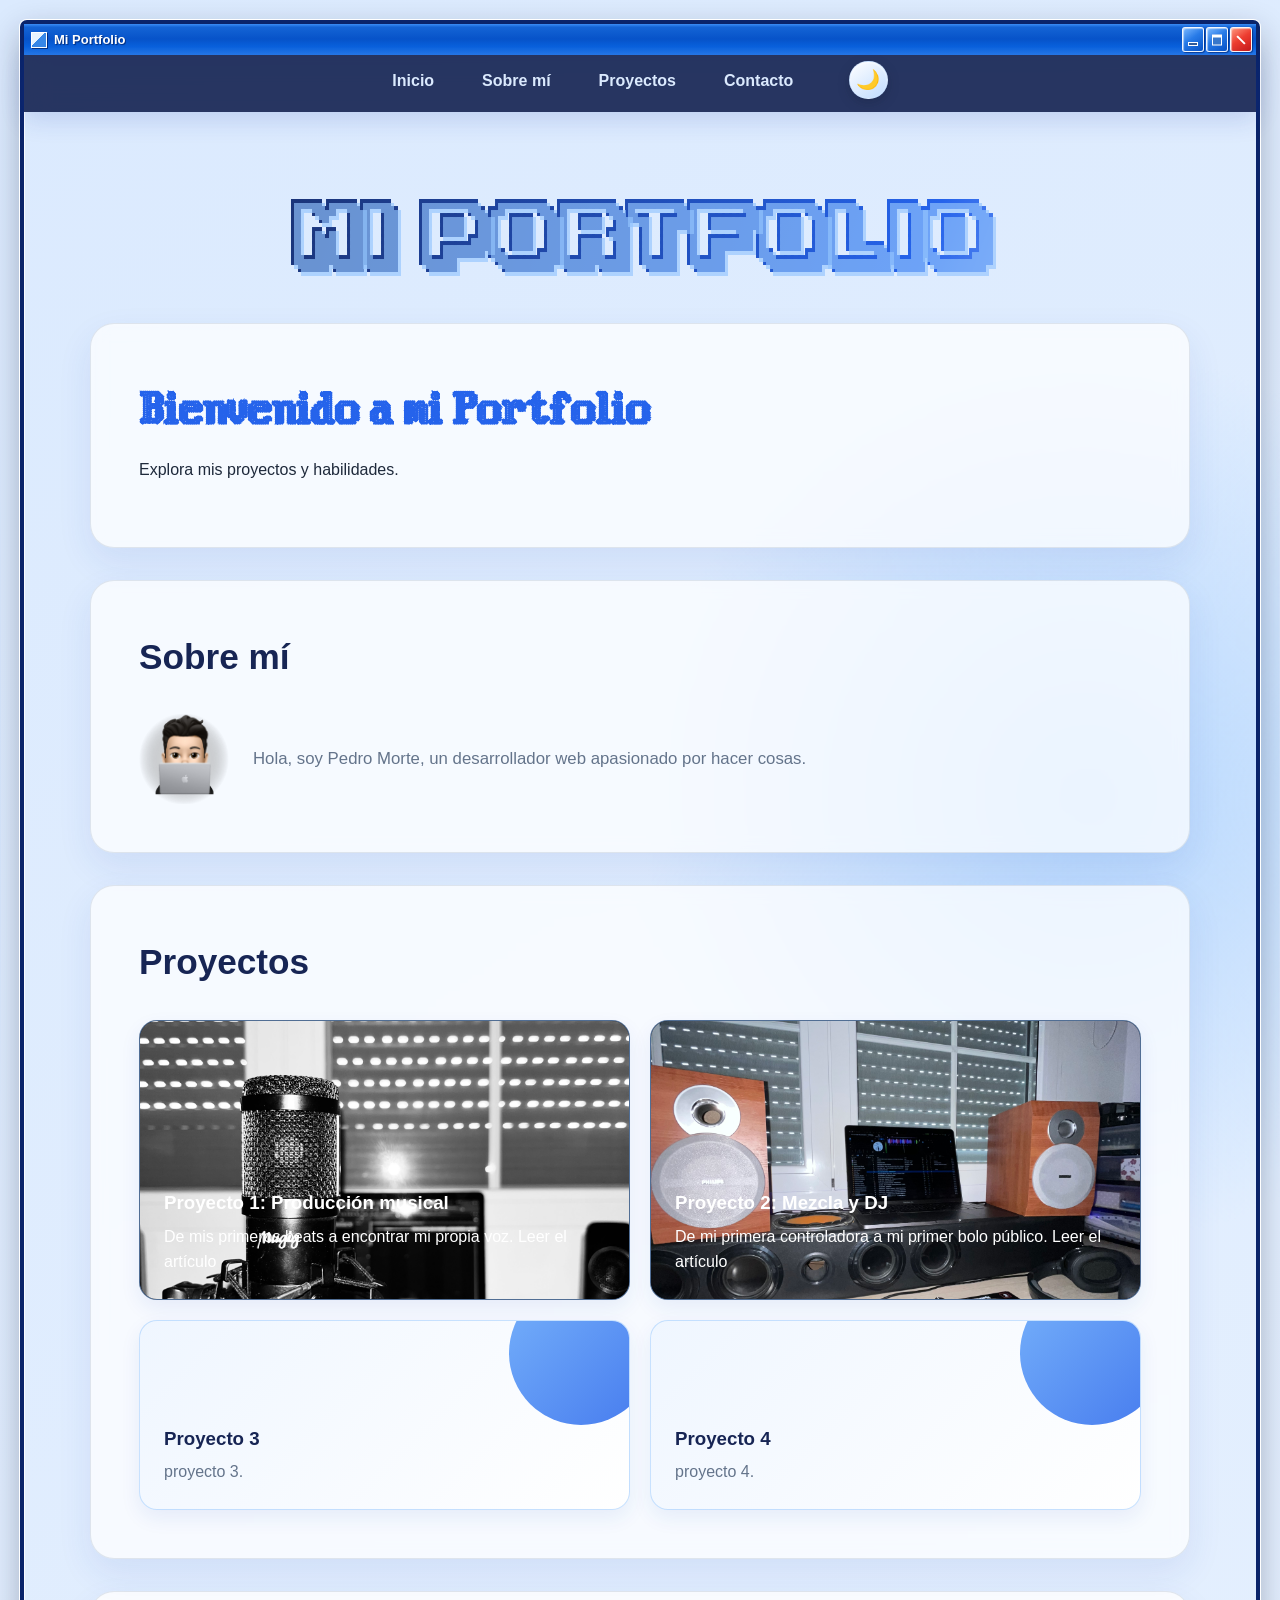
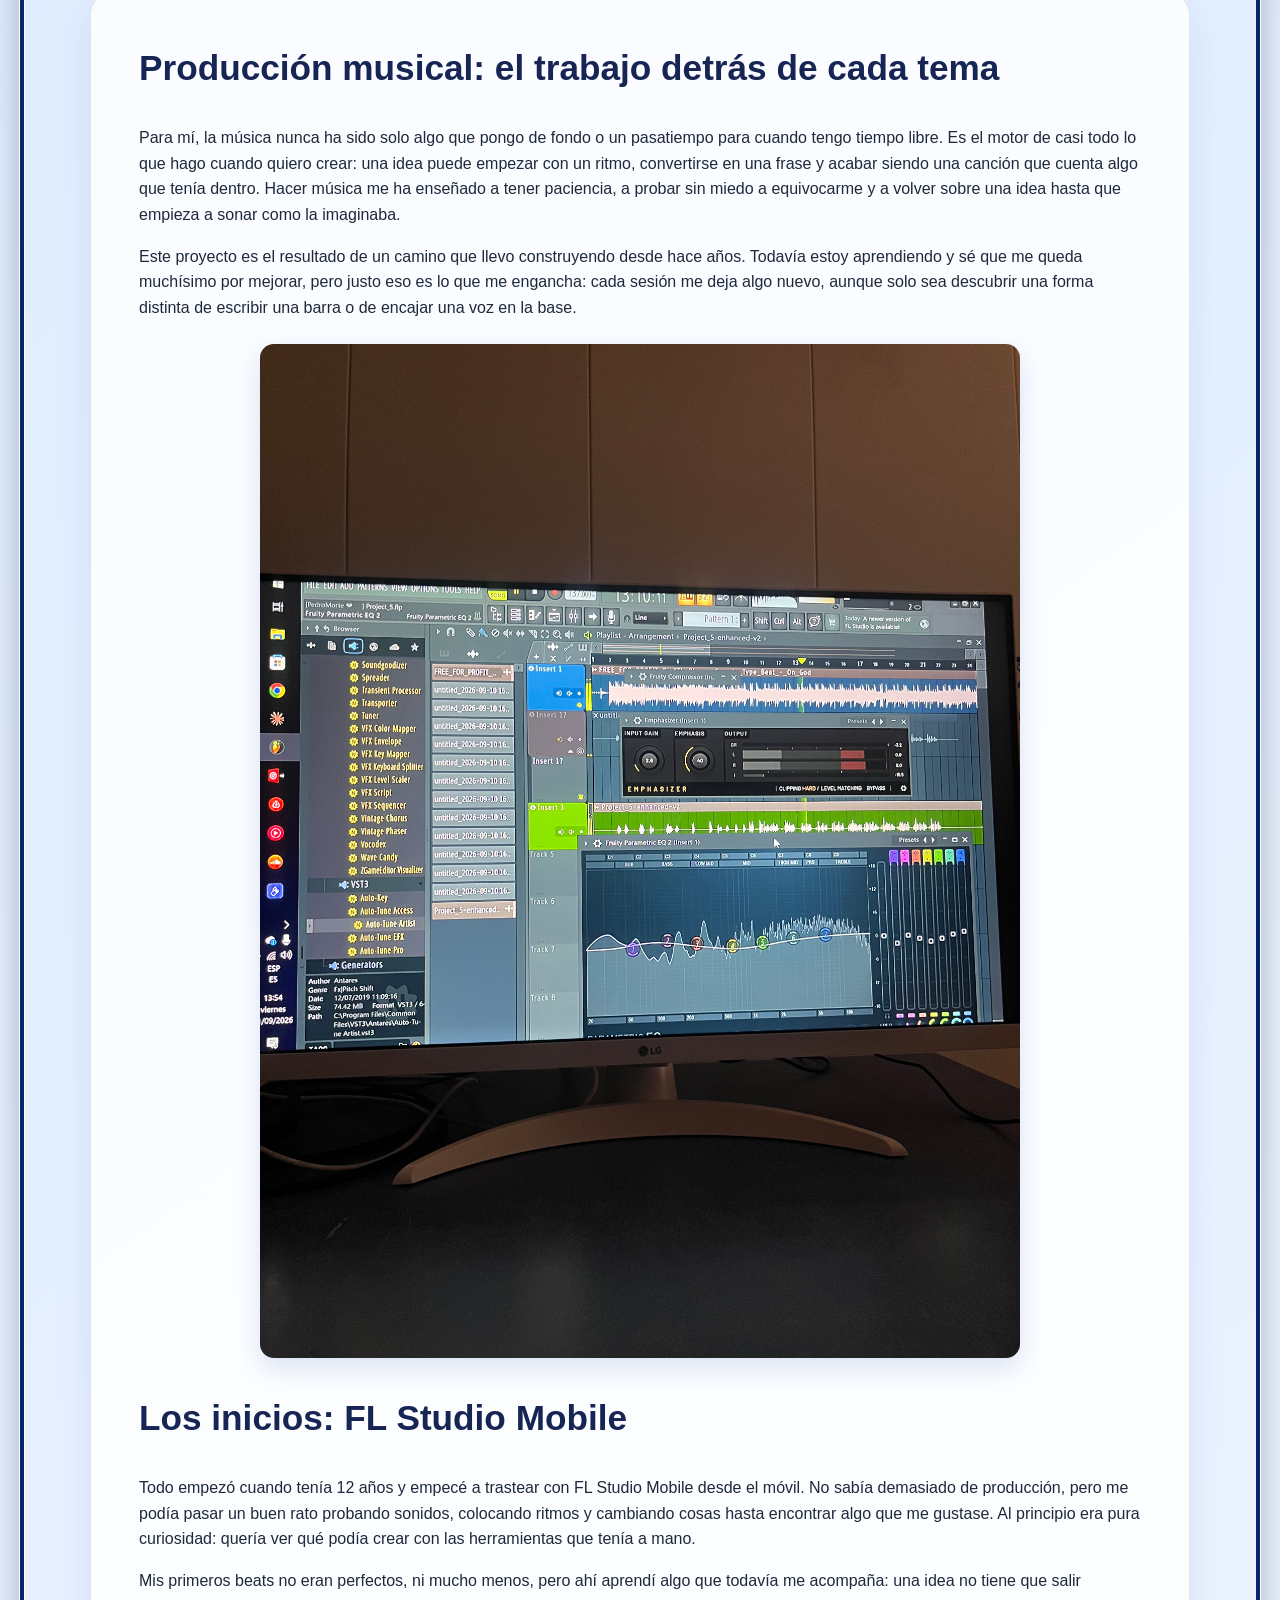
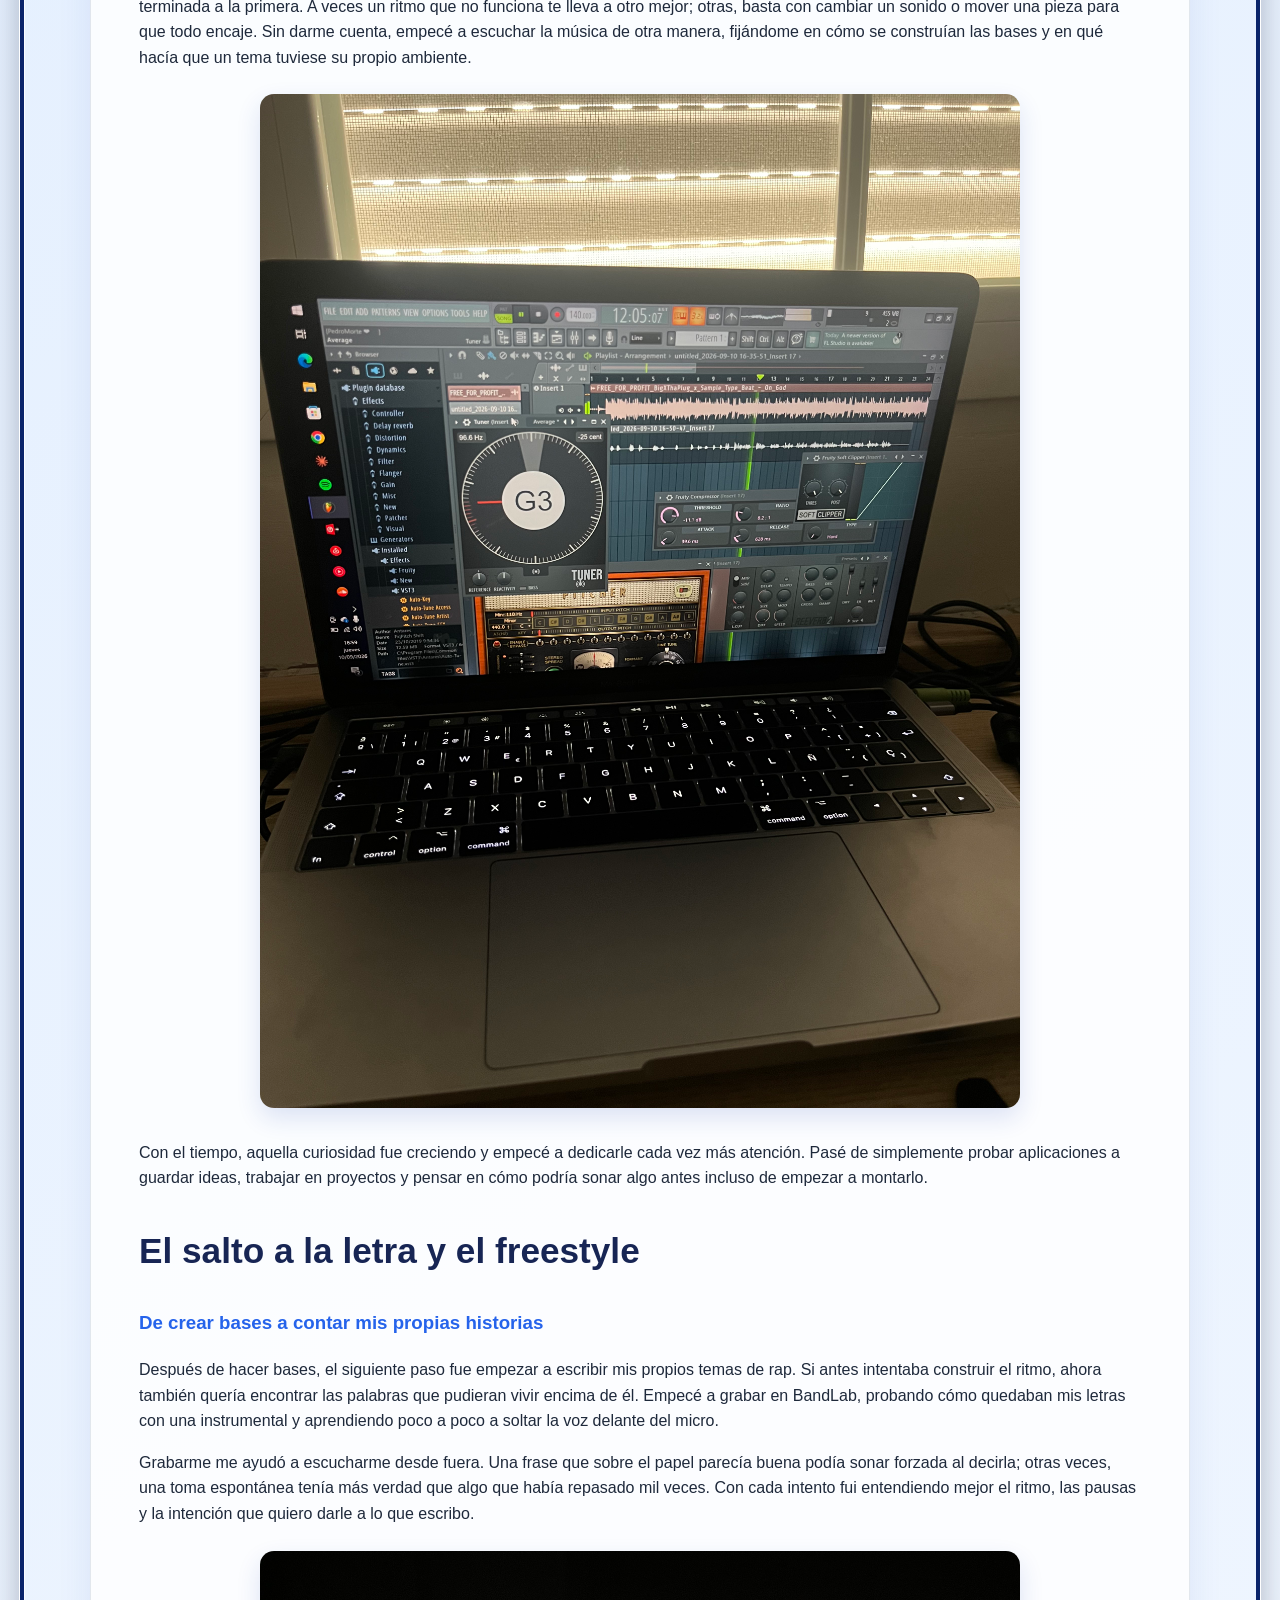
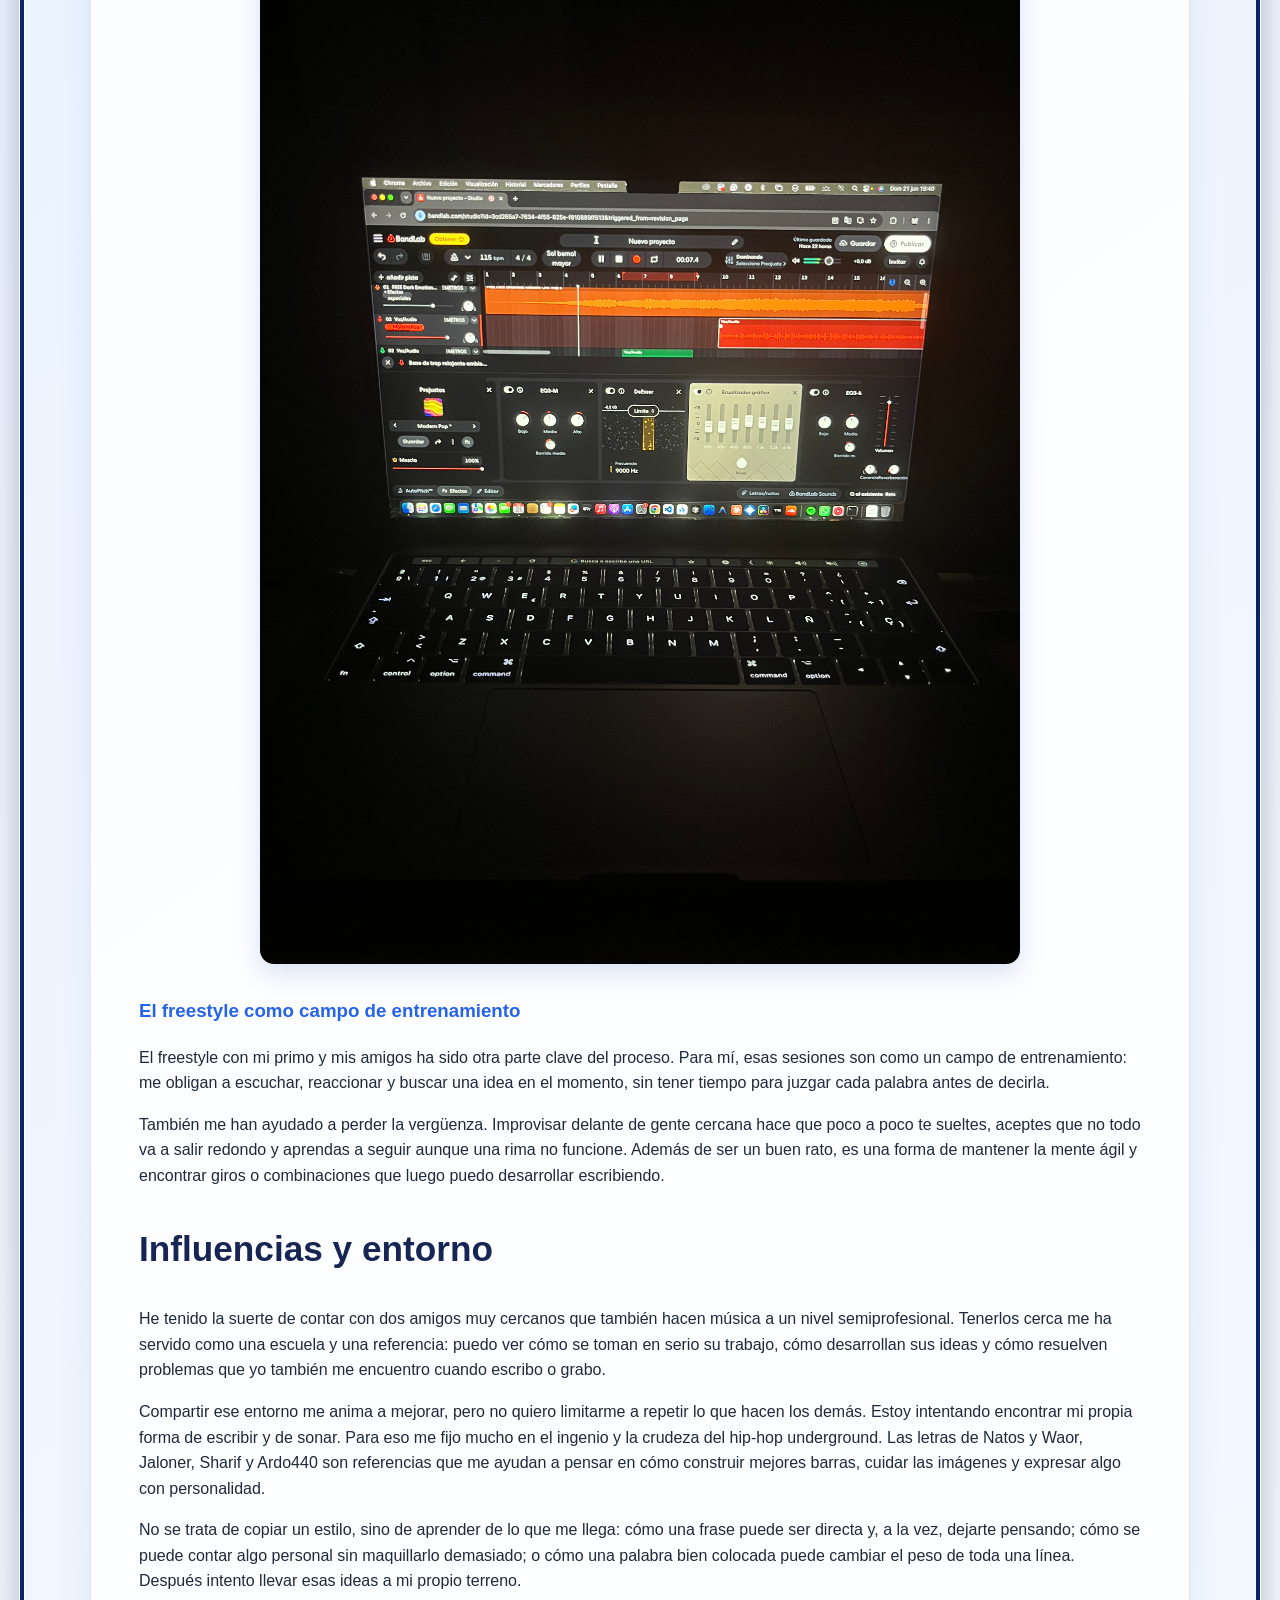
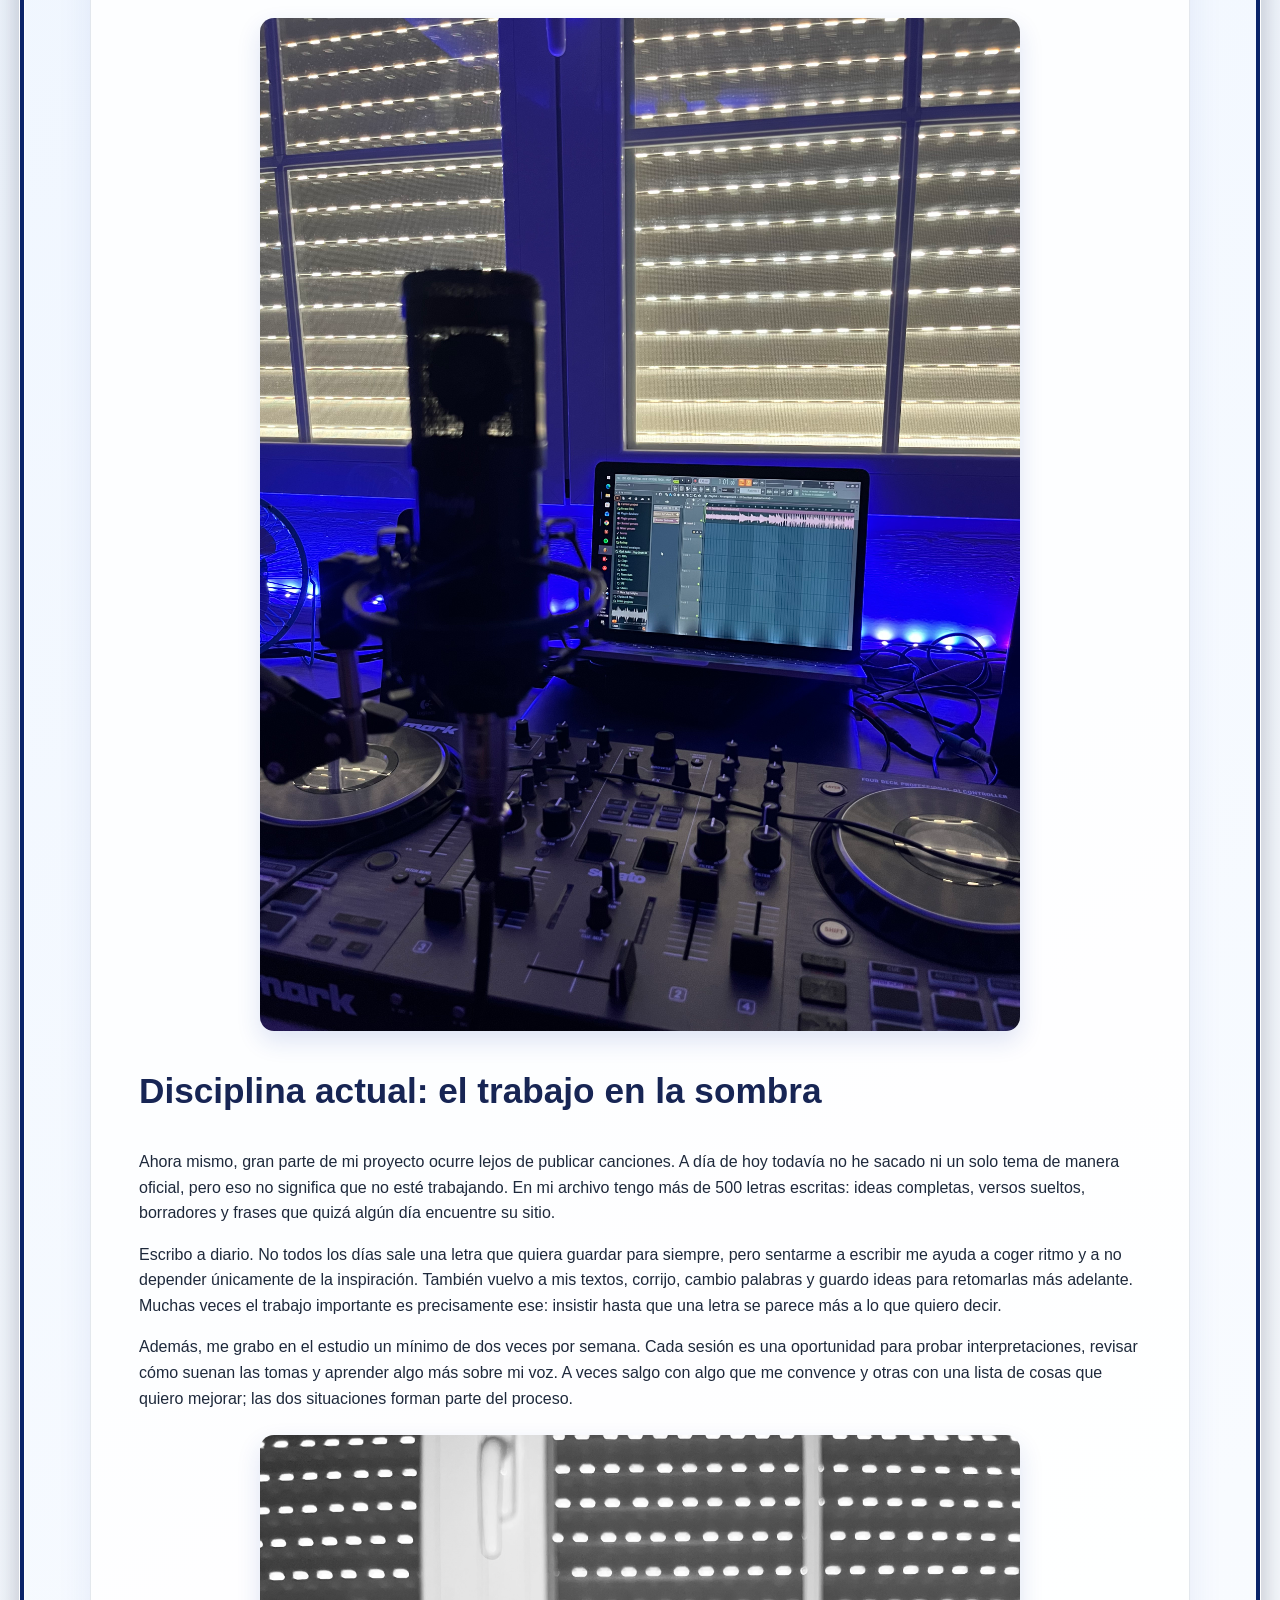
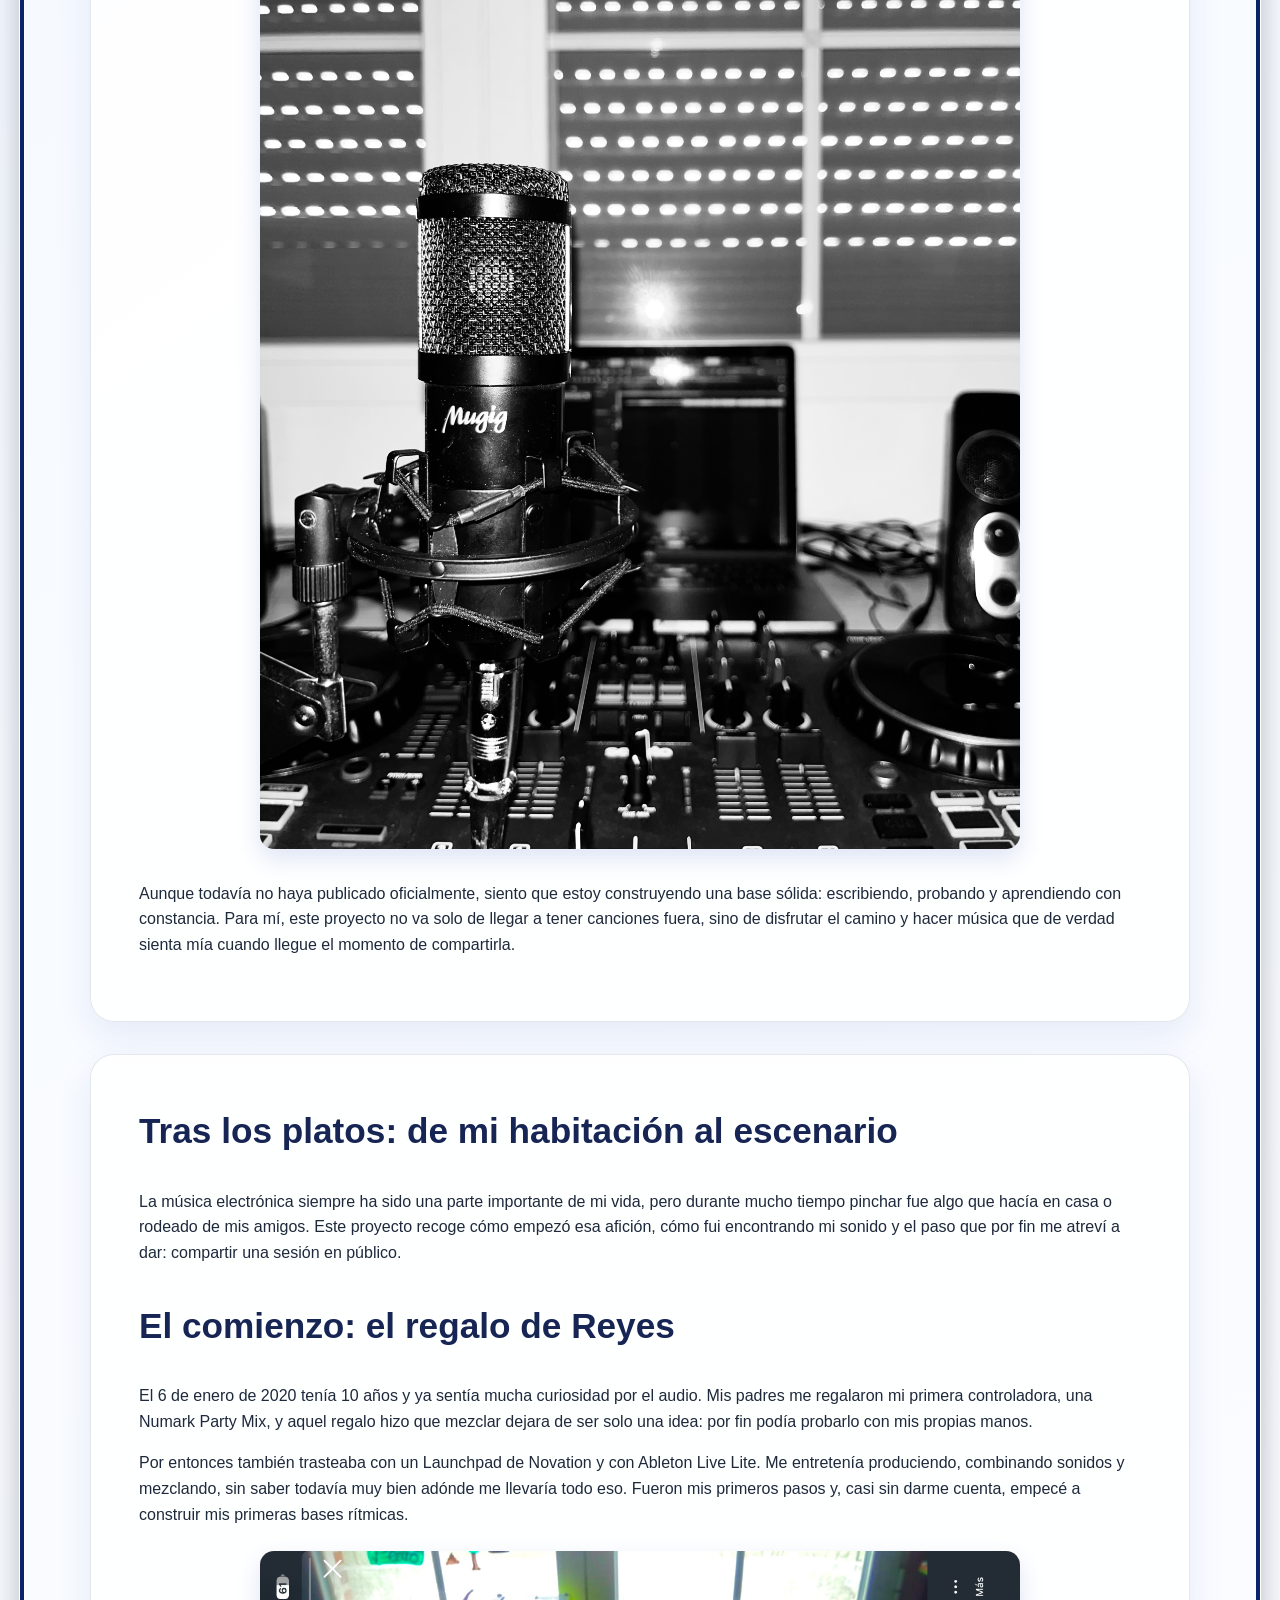
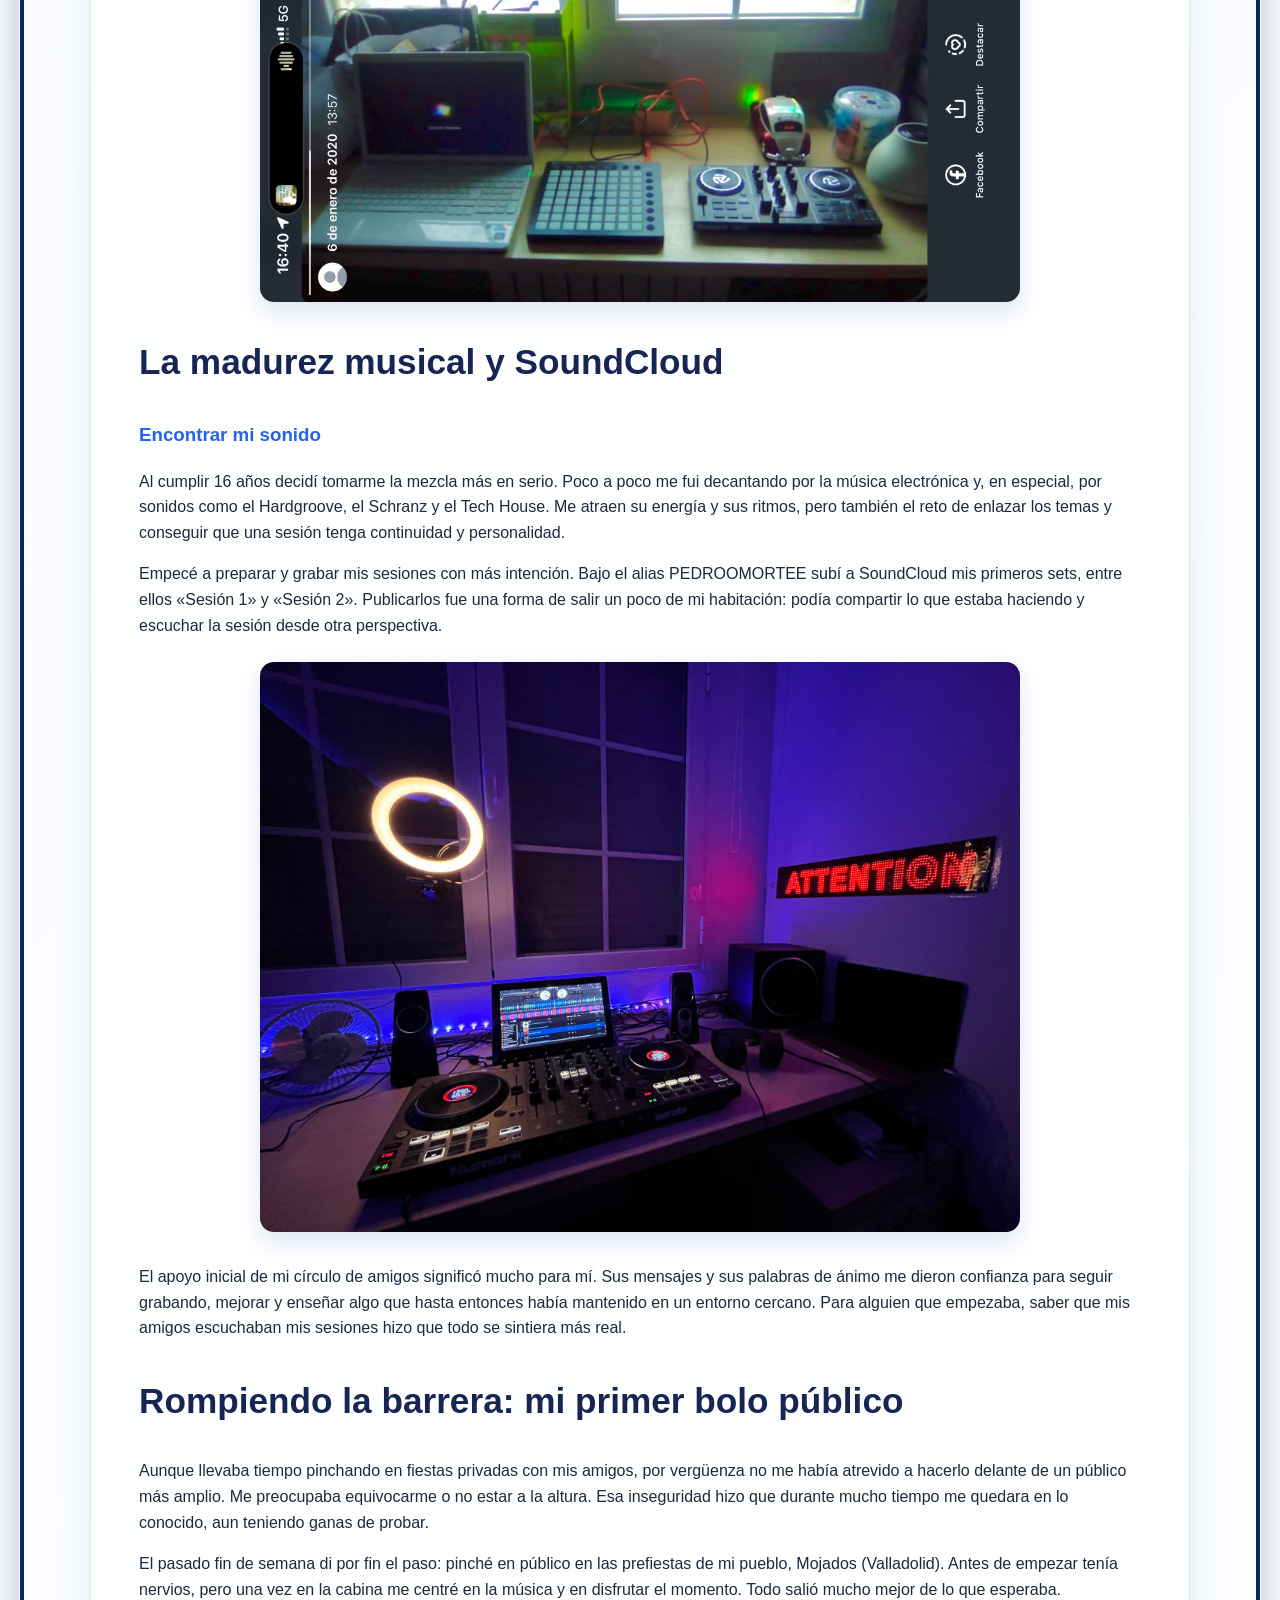
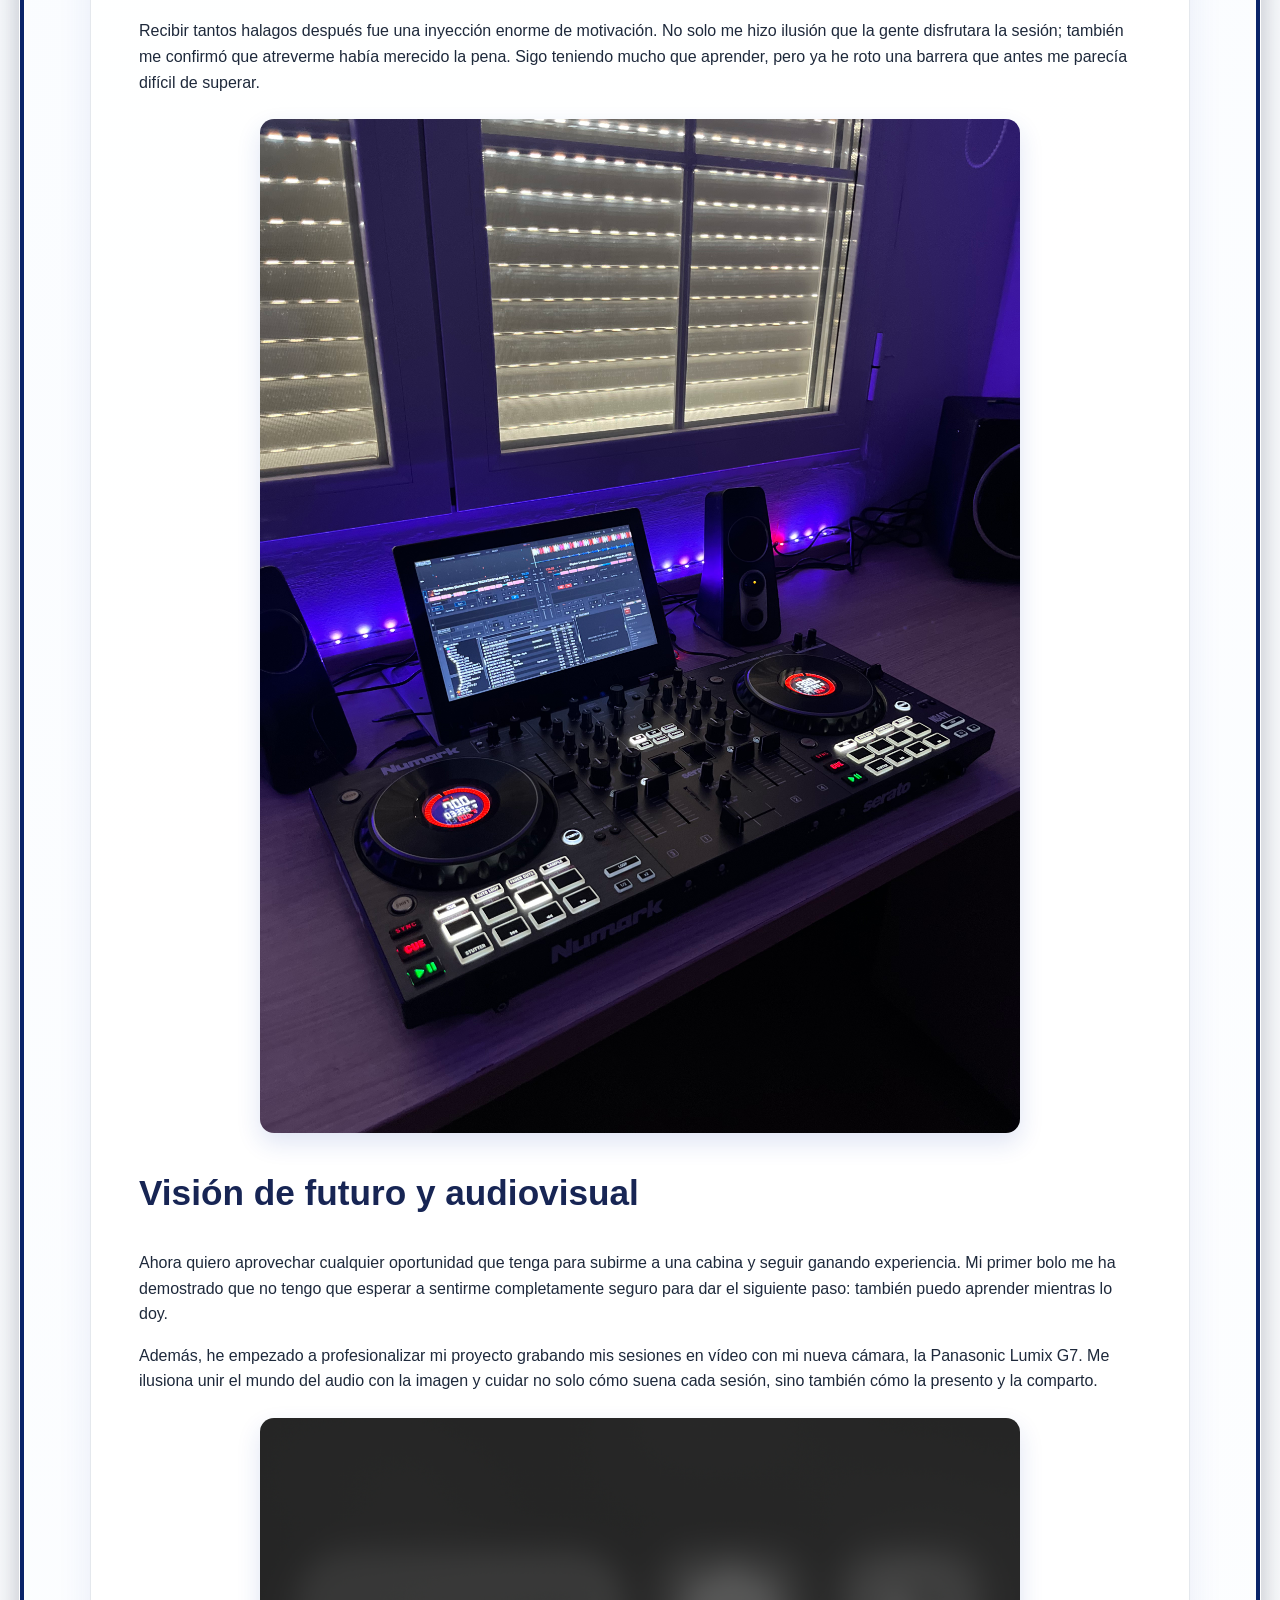
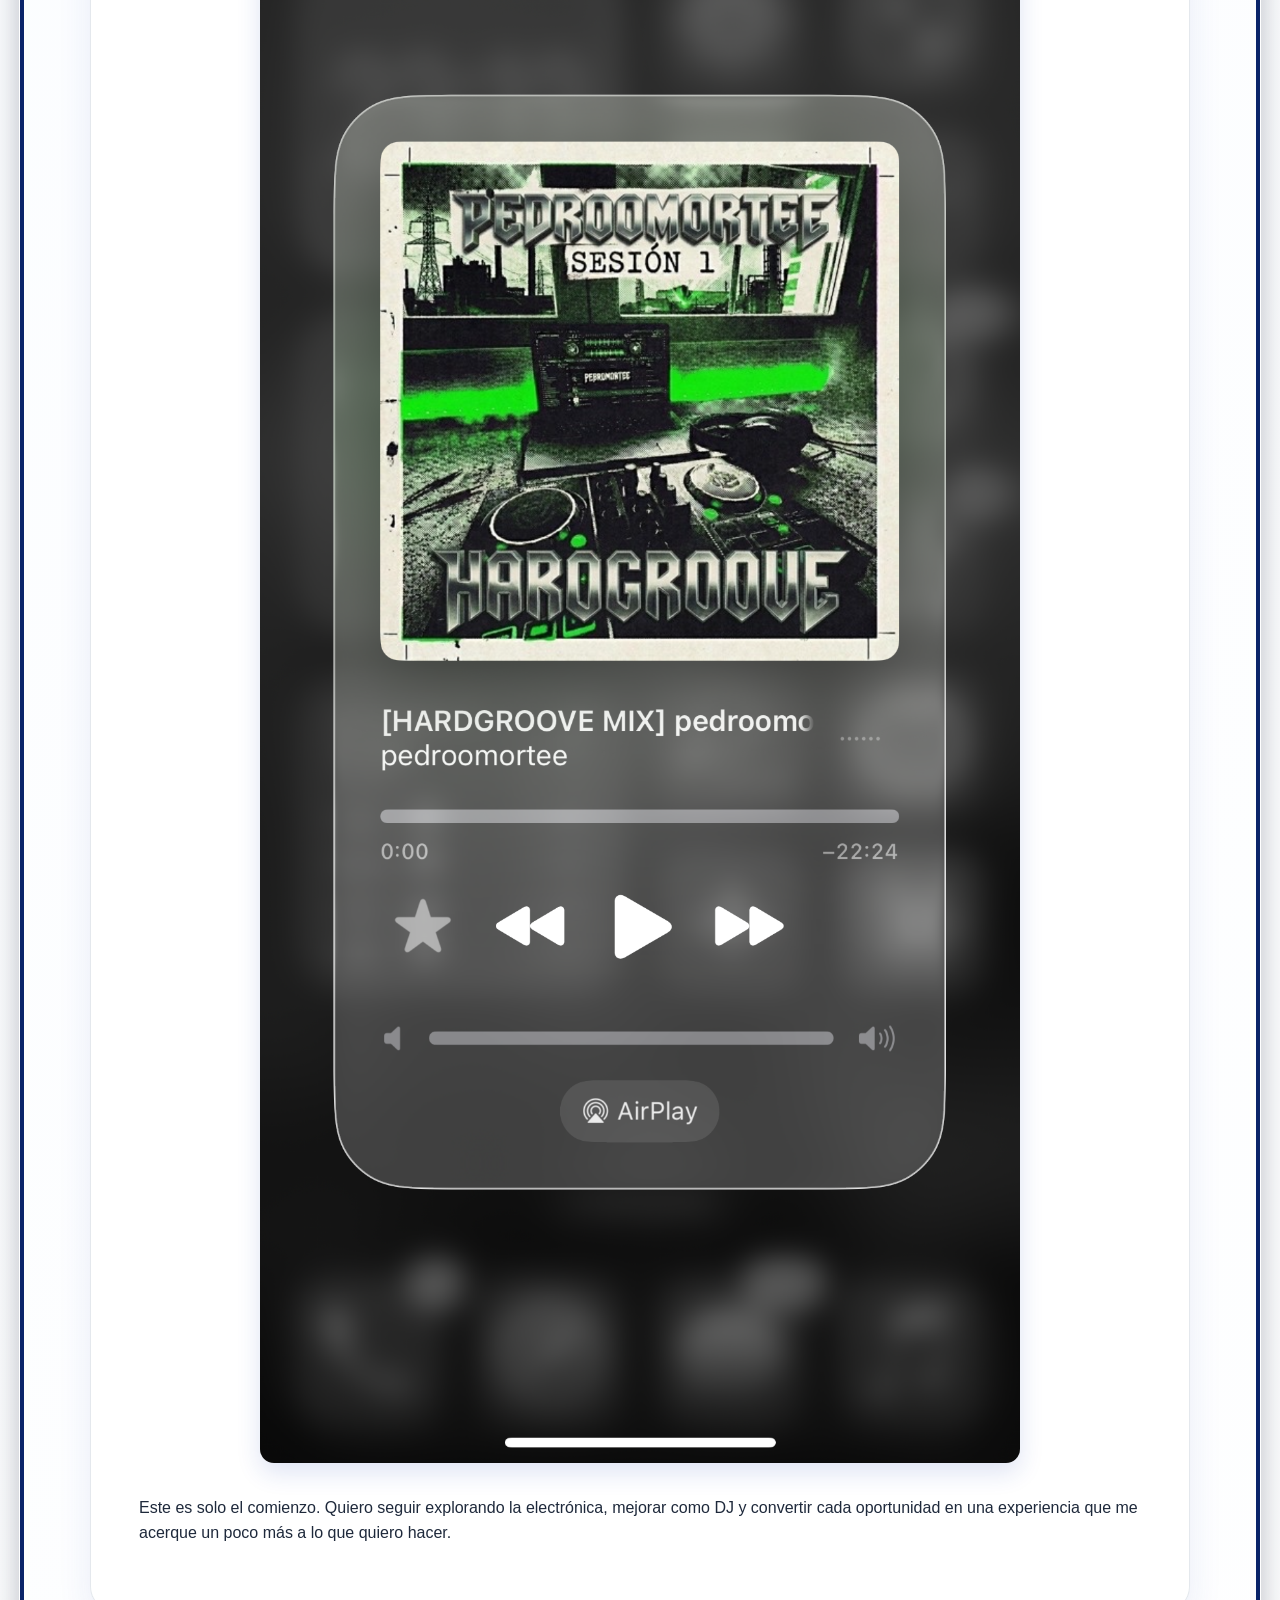
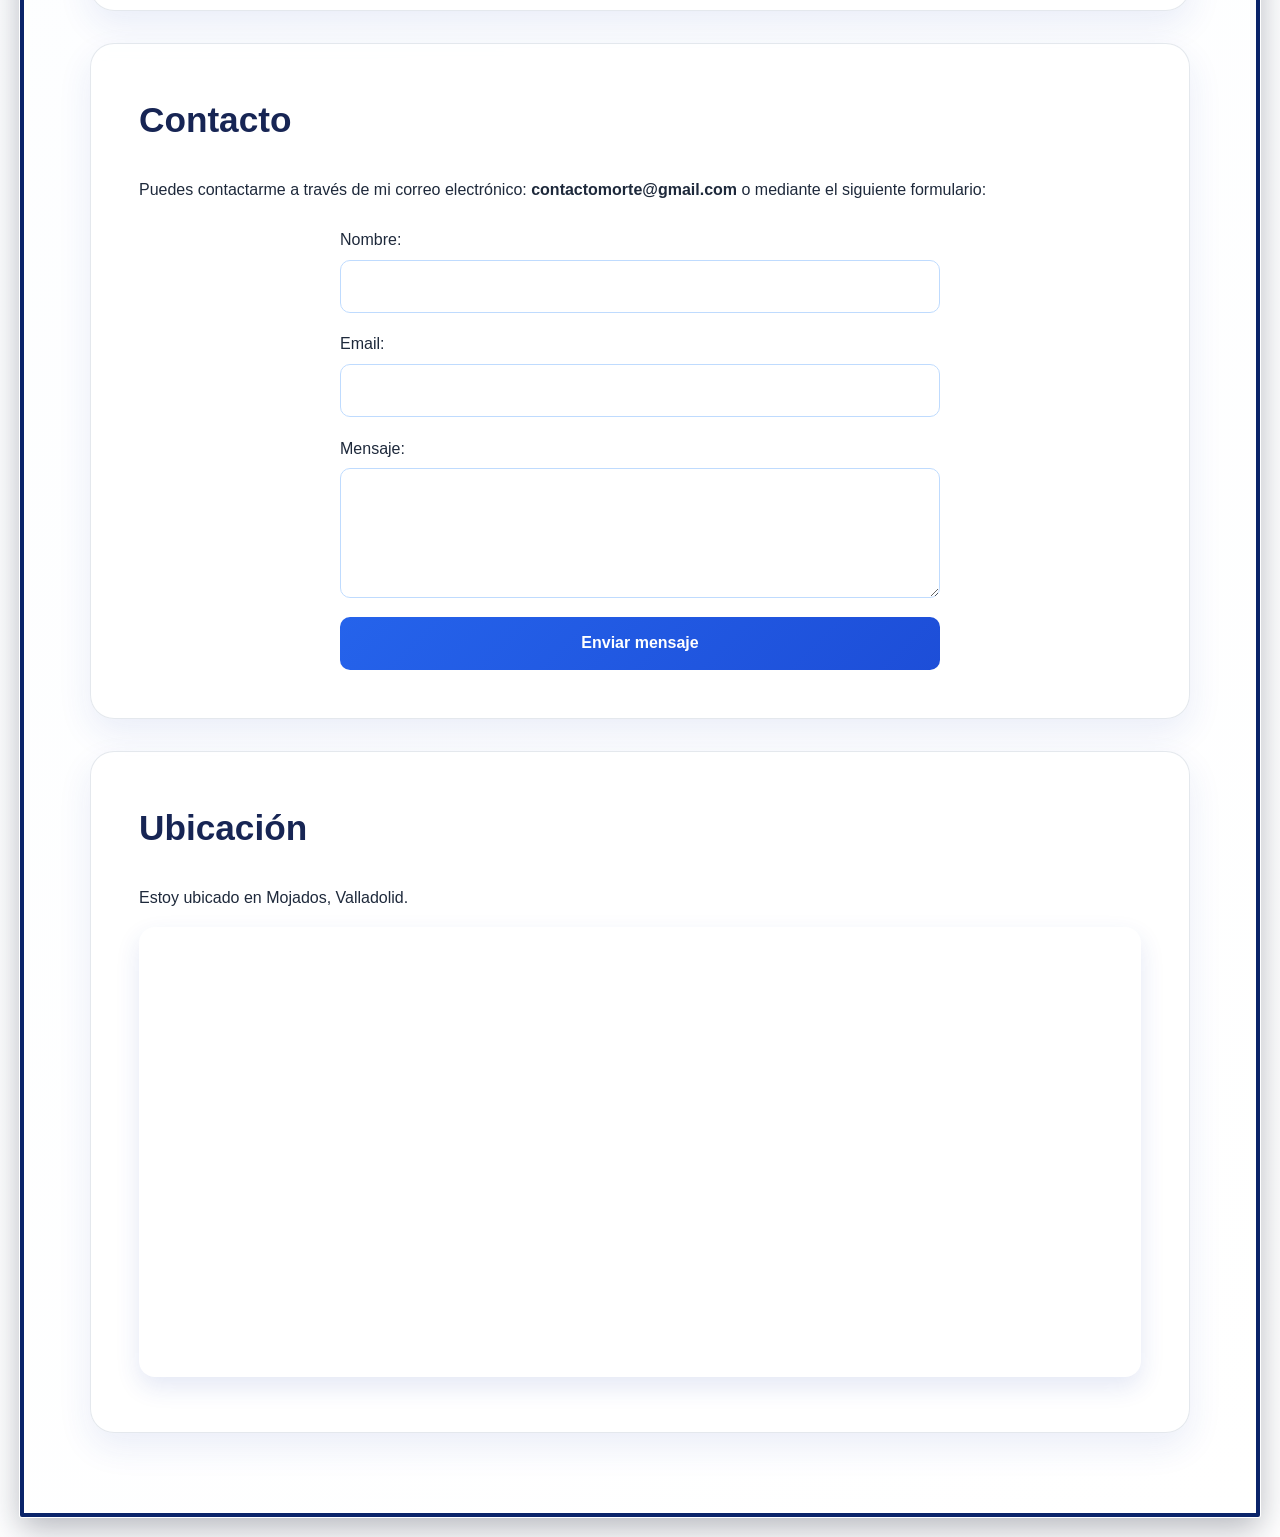
==== index.html @ e6efbb65 "Agent Host changes for agents/decorative-windows-style-frame" ====
<!DOCTYPE html>
<html lang="es">
<head>
    <meta charset="UTF-8">
    <meta name="viewport" content="width=device-width, initial-scale=1.0">
    <link rel="stylesheet" href="style.css">
    <title>Mi Portfolio | Pedro Morte</title>
</head>
<body>
    <div class="marco-ventana">
        <div class="barra-titulo" aria-hidden="true">
            <span class="icono-ventana"></span>
            <span class="titulo-ventana">Mi Portfolio</span>
            <span class="controles-ventana">
                <span class="control-ventana minimizar"></span>
                <span class="control-ventana maximizar"></span>
                <span class="control-ventana cerrar"></span>
            </span>
        </div>

        <header>
            <nav aria-label="Navegación principal">
                <ul>
                    <li><a href="#inicio">Inicio</a></li>
                    <li><a href="#sobre-mi">Sobre mí</a></li>
                    <li><a href="#proyectos">Proyectos</a></li>
                    <li><a href="#contacto">Contacto</a></li>
                    <li>
                        <button id="modo-oscuro" type="button" aria-label="Activar modo oscuro" aria-pressed="false">🌙</button>
                    </li>
                </ul>
            </nav>
        </header>

        <div class="pagina">
            <h1 class="fuente-inicio">Mi Portfolio</h1>

            <main>
            <section id="inicio">
                <h2 class="fuente-segtexto">Bienvenido a mi Portfolio</h2>
                <p>Explora mis proyectos y habilidades.</p>
            </section>

            <section id="sobre-mi">
                <h2>Sobre mí</h2>
                <div class="flex-fila">
                    <img src="Me.png" alt="Foto de Pedro Morte">
                    <p>Hola, soy Pedro Morte, un desarrollador web apasionado por hacer cosas.</p>
                </div>
            </section>

            <section id="proyectos">
                <h2>Proyectos</h2>
                <div class="cuadricula-proyectos">
                    <a class="tarjeta tarjeta-produccion" href="#articulo-produccion-musical">
                        <img src="./1/IMG_6275.jpeg" alt="Micrófono en un espacio de grabación musical">
                        <span class="contenido-tarjeta">
                            <h3>Proyecto 1: Producción musical</h3>
                            <p>De mis primeros beats a encontrar mi propia voz. Leer el artículo</p>
                        </span>
                    </a>
                    <a class="tarjeta tarjeta-produccion" href="#articulo-mezcla-dj">
                        <img src="./2/IMG_4308.jpeg" alt="Controladora preparada para una sesión de DJ">
                        <span class="contenido-tarjeta">
                            <h3>Proyecto 2: Mezcla y DJ</h3>
                            <p>De mi primera controladora a mi primer bolo público. Leer el artículo</p>
                        </span>
                    </a>
                    <article class="tarjeta">
                        <h3>Proyecto 3</h3>
                        <p>proyecto 3.</p>
                    </article>
                    <article class="tarjeta">
                        <h3>Proyecto 4</h3>
                        <p>proyecto 4.</p>
                    </article>
                </div>
            </section>

            <article id="articulo-produccion-musical" class="articulo-proyecto">
                <h2>Producción musical: el trabajo detrás de cada tema</h2>
                <p>Para mí, la música nunca ha sido solo algo que pongo de fondo o un pasatiempo para cuando tengo tiempo libre. Es el motor de casi todo lo que hago cuando quiero crear: una idea puede empezar con un ritmo, convertirse en una frase y acabar siendo una canción que cuenta algo que tenía dentro. Hacer música me ha enseñado a tener paciencia, a probar sin miedo a equivocarme y a volver sobre una idea hasta que empieza a sonar como la imaginaba.</p>
                <p>Este proyecto es el resultado de un camino que llevo construyendo desde hace años. Todavía estoy aprendiendo y sé que me queda muchísimo por mejorar, pero justo eso es lo que me engancha: cada sesión me deja algo nuevo, aunque solo sea descubrir una forma distinta de escribir una barra o de encajar una voz en la base.</p>
                <img class="imagen-articulo" src="./1/IMG_6832.jpeg" alt="Mi espacio de trabajo y el equipo que forma parte de mi entorno musical" loading="lazy">

                <h2>Los inicios: FL Studio Mobile</h2>
                <p>Todo empezó cuando tenía 12 años y empecé a trastear con FL Studio Mobile desde el móvil. No sabía demasiado de producción, pero me podía pasar un buen rato probando sonidos, colocando ritmos y cambiando cosas hasta encontrar algo que me gustase. Al principio era pura curiosidad: quería ver qué podía crear con las herramientas que tenía a mano.</p>
                <p>Mis primeros beats no eran perfectos, ni mucho menos, pero ahí aprendí algo que todavía me acompaña: una idea no tiene que salir terminada a la primera. A veces un ritmo que no funciona te lleva a otro mejor; otras, basta con cambiar un sonido o mover una pieza para que todo encaje. Sin darme cuenta, empecé a escuchar la música de otra manera, fijándome en cómo se construían las bases y en qué hacía que un tema tuviese su propio ambiente.</p>
                <img class="imagen-articulo" src="./1/IMG_6817.jpeg" alt="Proyecto de música abierto en FL Studio en un ordenador portátil" loading="lazy">
                <p>Con el tiempo, aquella curiosidad fue creciendo y empecé a dedicarle cada vez más atención. Pasé de simplemente probar aplicaciones a guardar ideas, trabajar en proyectos y pensar en cómo podría sonar algo antes incluso de empezar a montarlo.</p>

                <h2>El salto a la letra y el freestyle</h2>
                <h3>De crear bases a contar mis propias historias</h3>
                <p>Después de hacer bases, el siguiente paso fue empezar a escribir mis propios temas de rap. Si antes intentaba construir el ritmo, ahora también quería encontrar las palabras que pudieran vivir encima de él. Empecé a grabar en BandLab, probando cómo quedaban mis letras con una instrumental y aprendiendo poco a poco a soltar la voz delante del micro.</p>
                <p>Grabarme me ayudó a escucharme desde fuera. Una frase que sobre el papel parecía buena podía sonar forzada al decirla; otras veces, una toma espontánea tenía más verdad que algo que había repasado mil veces. Con cada intento fui entendiendo mejor el ritmo, las pausas y la intención que quiero darle a lo que escribo.</p>
                <img class="imagen-articulo" src="./1/IMG_5248.jpeg" alt="Proyecto de grabación y mezcla abierto en BandLab" loading="lazy">

                <h3>El freestyle como campo de entrenamiento</h3>
                <p>El freestyle con mi primo y mis amigos ha sido otra parte clave del proceso. Para mí, esas sesiones son como un campo de entrenamiento: me obligan a escuchar, reaccionar y buscar una idea en el momento, sin tener tiempo para juzgar cada palabra antes de decirla.</p>
                <p>También me han ayudado a perder la vergüenza. Improvisar delante de gente cercana hace que poco a poco te sueltes, aceptes que no todo va a salir redondo y aprendas a seguir aunque una rima no funcione. Además de ser un buen rato, es una forma de mantener la mente ágil y encontrar giros o combinaciones que luego puedo desarrollar escribiendo.</p>

                <h2>Influencias y entorno</h2>
                <p>He tenido la suerte de contar con dos amigos muy cercanos que también hacen música a un nivel semiprofesional. Tenerlos cerca me ha servido como una escuela y una referencia: puedo ver cómo se toman en serio su trabajo, cómo desarrollan sus ideas y cómo resuelven problemas que yo también me encuentro cuando escribo o grabo.</p>
                <p>Compartir ese entorno me anima a mejorar, pero no quiero limitarme a repetir lo que hacen los demás. Estoy intentando encontrar mi propia forma de escribir y de sonar. Para eso me fijo mucho en el ingenio y la crudeza del hip-hop underground. Las letras de Natos y Waor, Jaloner, Sharif y Ardo440 son referencias que me ayudan a pensar en cómo construir mejores barras, cuidar las imágenes y expresar algo con personalidad.</p>
                <p>No se trata de copiar un estilo, sino de aprender de lo que me llega: cómo una frase puede ser directa y, a la vez, dejarte pensando; cómo se puede contar algo personal sin maquillarlo demasiado; o cómo una palabra bien colocada puede cambiar el peso de toda una línea. Después intento llevar esas ideas a mi propio terreno.</p>
                <img class="imagen-articulo" src="./1/IMG_6668.jpeg" alt="Sesión de trabajo en FL Studio con pistas y herramientas de mezcla" loading="lazy">

                <h2>Disciplina actual: el trabajo en la sombra</h2>
                <p>Ahora mismo, gran parte de mi proyecto ocurre lejos de publicar canciones. A día de hoy todavía no he sacado ni un solo tema de manera oficial, pero eso no significa que no esté trabajando. En mi archivo tengo más de 500 letras escritas: ideas completas, versos sueltos, borradores y frases que quizá algún día encuentre su sitio.</p>
                <p>Escribo a diario. No todos los días sale una letra que quiera guardar para siempre, pero sentarme a escribir me ayuda a coger ritmo y a no depender únicamente de la inspiración. También vuelvo a mis textos, corrijo, cambio palabras y guardo ideas para retomarlas más adelante. Muchas veces el trabajo importante es precisamente ese: insistir hasta que una letra se parece más a lo que quiero decir.</p>
                <p>Además, me grabo en el estudio un mínimo de dos veces por semana. Cada sesión es una oportunidad para probar interpretaciones, revisar cómo suenan las tomas y aprender algo más sobre mi voz. A veces salgo con algo que me convence y otras con una lista de cosas que quiero mejorar; las dos situaciones forman parte del proceso.</p>
                <img class="imagen-articulo" src="./1/IMG_6275.jpeg" alt="Micrófono preparado para grabar en un espacio de producción musical" loading="lazy">
                <p>Aunque todavía no haya publicado oficialmente, siento que estoy construyendo una base sólida: escribiendo, probando y aprendiendo con constancia. Para mí, este proyecto no va solo de llegar a tener canciones fuera, sino de disfrutar el camino y hacer música que de verdad sienta mía cuando llegue el momento de compartirla.</p>
            </article>

            <article id="articulo-mezcla-dj" class="articulo-proyecto">
                <h2>Tras los platos: de mi habitación al escenario</h2>
                <p>La música electrónica siempre ha sido una parte importante de mi vida, pero durante mucho tiempo pinchar fue algo que hacía en casa o rodeado de mis amigos. Este proyecto recoge cómo empezó esa afición, cómo fui encontrando mi sonido y el paso que por fin me atreví a dar: compartir una sesión en público.</p>

                <h2>El comienzo: el regalo de Reyes</h2>
                <p>El 6 de enero de 2020 tenía 10 años y ya sentía mucha curiosidad por el audio. Mis padres me regalaron mi primera controladora, una Numark Party Mix, y aquel regalo hizo que mezclar dejara de ser solo una idea: por fin podía probarlo con mis propias manos.</p>
                <p>Por entonces también trasteaba con un Launchpad de Novation y con Ableton Live Lite. Me entretenía produciendo, combinando sonidos y mezclando, sin saber todavía muy bien adónde me llevaría todo eso. Fueron mis primeros pasos y, casi sin darme cuenta, empecé a construir mis primeras bases rítmicas.</p>
                <img class="imagen-articulo" src="./2/unnamed.jpg" alt="Mi primera Numark Party Mix junto al Launchpad, el 6 de enero de 2020" loading="lazy">

                <h2>La madurez musical y SoundCloud</h2>
                <h3>Encontrar mi sonido</h3>
                <p>Al cumplir 16 años decidí tomarme la mezcla más en serio. Poco a poco me fui decantando por la música electrónica y, en especial, por sonidos como el Hardgroove, el Schranz y el Tech House. Me atraen su energía y sus ritmos, pero también el reto de enlazar los temas y conseguir que una sesión tenga continuidad y personalidad.</p>
                <p>Empecé a preparar y grabar mis sesiones con más intención. Bajo el alias PEDROOMORTEE subí a SoundCloud mis primeros sets, entre ellos «Sesión 1» y «Sesión 2». Publicarlos fue una forma de salir un poco de mi habitación: podía compartir lo que estaba haciendo y escuchar la sesión desde otra perspectiva.</p>
                <img class="imagen-articulo" src="./2/IMG_6146.jpeg" alt="Captura de mi primera sesión de Hardgroove publicada bajo el alias PEDROOMORTEE" loading="lazy">
                <p>El apoyo inicial de mi círculo de amigos significó mucho para mí. Sus mensajes y sus palabras de ánimo me dieron confianza para seguir grabando, mejorar y enseñar algo que hasta entonces había mantenido en un entorno cercano. Para alguien que empezaba, saber que mis amigos escuchaban mis sesiones hizo que todo se sintiera más real.</p>

                <h2>Rompiendo la barrera: mi primer bolo público</h2>
                <p>Aunque llevaba tiempo pinchando en fiestas privadas con mis amigos, por vergüenza no me había atrevido a hacerlo delante de un público más amplio. Me preocupaba equivocarme o no estar a la altura. Esa inseguridad hizo que durante mucho tiempo me quedara en lo conocido, aun teniendo ganas de probar.</p>
                <p>El pasado fin de semana di por fin el paso: pinché en público en las prefiestas de mi pueblo, Mojados (Valladolid). Antes de empezar tenía nervios, pero una vez en la cabina me centré en la música y en disfrutar el momento. Todo salió mucho mejor de lo que esperaba.</p>
                <p>Recibir tantos halagos después fue una inyección enorme de motivación. No solo me hizo ilusión que la gente disfrutara la sesión; también me confirmó que atreverme había merecido la pena. Sigo teniendo mucho que aprender, pero ya he roto una barrera que antes me parecía difícil de superar.</p>
                <img class="imagen-articulo" src="./2/IMG_5684.jpeg" alt="Mi equipo de DJ preparado para una sesión" loading="lazy">

                <h2>Visión de futuro y audiovisual</h2>
                <p>Ahora quiero aprovechar cualquier oportunidad que tenga para subirme a una cabina y seguir ganando experiencia. Mi primer bolo me ha demostrado que no tengo que esperar a sentirme completamente seguro para dar el siguiente paso: también puedo aprender mientras lo doy.</p>
                <p>Además, he empezado a profesionalizar mi proyecto grabando mis sesiones en vídeo con mi nueva cámara, la Panasonic Lumix G7. Me ilusiona unir el mundo del audio con la imagen y cuidar no solo cómo suena cada sesión, sino también cómo la presento y la comparto.</p>
                <img class="imagen-articulo" src="./2/IMG_4275.PNG" alt="Mi espacio de mezcla preparado para grabar sesiones en vídeo" loading="lazy">
                <p>Este es solo el comienzo. Quiero seguir explorando la electrónica, mejorar como DJ y convertir cada oportunidad en una experiencia que me acerque un poco más a lo que quiero hacer.</p>
            </article>

            <section id="contacto">
                <h2>Contacto</h2>
                <p>Puedes contactarme a través de mi correo electrónico: <strong>contactomorte@gmail.com</strong> o mediante el siguiente formulario:</p>
                <form id="form-contacto">
                    <label for="nombre">Nombre:</label>
                    <input type="text" id="nombre" name="nombre" required>
                    <label for="email">Email:</label>
                    <input type="email" id="email" name="email" required>
                    <label for="mensaje">Mensaje:</label>
                    <textarea id="mensaje" name="mensaje" required></textarea>
                    <button type="submit">Enviar mensaje</button>
                </form>
            </section>
            </main>

            <section id="Ubicación">
                <h2>Ubicación</h2>
                <p>Estoy ubicado en Mojados, Valladolid.</p>
                <iframe src="https://www.google.com/maps/embed?pb=!4v1790077626997!6m8!1m7!1sxVWeWkBQ13NvZkqL4wiYnw!2m2!1d41.43276687644696!2d-4.66198781075965!3f327.69050063066027!4f7.866656608241996!5f0.7820865974627469" height="450" style="border:0;" allowfullscreen loading="lazy" referrerpolicy="strict-origin-when-cross-origin" title="Ubicación de Pedro Morte"></iframe>
            </section>
        </div>
    </div>
    <script src="script.js"></script>
</body>
</html>
---- style.css ----
@font-face {
    font-family: 'Karmatic Arcade';
    src: url('ka1.ttf') format('truetype');
}

@font-face {
    font-family: 'Blue Screen';
    src: url('Blue Screen Personal Use.ttf') format('truetype');
}

:root {
    --azul: #2563eb;
    --azul-oscuro: #172554;
    --texto: #1e293b;
    --suave: #64748b;
    --blanco: #ffffff;
    --borde: rgba(148, 163, 184, 0.25);
}

* {
    box-sizing: border-box;
    scroll-behavior: smooth;
}

body {
    min-height: 100vh;
    margin: 0;
    color: var(--texto);
    font-family: 'Segoe UI', Arial, sans-serif;
    line-height: 1.6;
    background:
        radial-gradient(circle at 85% 5%, rgba(147, 197, 253, 0.55), transparent 28rem),
        linear-gradient(145deg, #dbeafe 0%, #f8fbff 52%, #ffffff 100%);
    background-position: 85% 5%, 0% 0%;
    animation: fondoRespira 20s ease-in-out infinite alternate;
}

.marco-ventana {
    margin: clamp(0.5rem, 2vw, 1.25rem);
    border: 4px solid #0a246a;
    border-radius: 7px 7px 2px 2px;
    box-shadow:
        0 0 0 1px #ffffff,
        0 12px 32px rgba(15, 23, 42, 0.3),
        inset 1px 1px 0 rgba(255, 255, 255, 0.8);
}

.barra-titulo {
    display: flex;
    min-height: 31px;
    align-items: center;
    gap: 7px;
    padding: 3px 4px 3px 7px;
    color: #ffffff;
    font-family: Tahoma, 'Segoe UI', sans-serif;
    font-size: 13px;
    font-weight: 700;
    line-height: 1;
    background: linear-gradient(180deg, #3b8df5 0%, #1464d5 10%, #0753c9 48%, #0961dc 72%, #2679e9 100%);
    text-shadow: 1px 1px 1px rgba(0, 35, 105, 0.8);
}

.icono-ventana {
    position: relative;
    width: 16px;
    height: 16px;
    flex: 0 0 16px;
    border: 1px solid #ffffff;
    background: linear-gradient(135deg, #e8f4ff 0 45%, #3788e8 46% 100%);
    box-shadow: 1px 1px 0 rgba(0, 32, 105, 0.75);
}

.titulo-ventana {
    overflow: hidden;
    text-overflow: ellipsis;
    white-space: nowrap;
}

.controles-ventana {
    display: flex;
    align-self: stretch;
    gap: 2px;
    margin-left: auto;
}

.control-ventana {
    position: relative;
    display: block;
    width: 22px;
    min-height: 21px;
    border: 1px solid rgba(255, 255, 255, 0.95);
    border-radius: 3px;
    background: linear-gradient(145deg, #7cb9ff 0%, #287be8 45%, #0753c7 100%);
    box-shadow: inset 1px 1px 1px rgba(255, 255, 255, 0.55), 1px 1px 1px rgba(0, 32, 105, 0.65);
}

.control-ventana::before {
    position: absolute;
    top: 50%;
    left: 50%;
    content: '';
    transform: translate(-50%, -50%);
}

.minimizar::before {
    width: 8px;
    height: 2px;
    margin-top: 4px;
    border: 1px solid #ffffff;
    background: #315b9a;
}

.maximizar::before {
    width: 8px;
    height: 7px;
    border: 1px solid #ffffff;
    border-top-width: 3px;
    background: #3978cb;
}

.cerrar {
    width: 22px;
    background: linear-gradient(145deg, #ff9a80 0%, #ed3d30 48%, #c71919 100%);
}

.cerrar::before,
.cerrar::after {
    width: 11px;
    height: 2px;
    background: #ffffff;
}

.cerrar::before {
    transform: translate(-50%, -50%) rotate(45deg);
}

.cerrar::after {
    transform: translate(-50%, -50%) rotate(-45deg);
}

header {
    position: sticky;
    top: 0;
    z-index: 10;
    padding: 0.8rem 5%;
    background: rgba(23, 37, 84, 0.92);
    box-shadow: 0 8px 24px rgba(30, 64, 175, 0.16);
    backdrop-filter: blur(12px);
}

nav ul {
    display: flex;
    justify-content: center;
    gap: clamp(1rem, 4vw, 3rem);
    margin: 0;
    padding: 0;
    list-style: none;
}

nav a {
    position: relative;
    color: #dbeafe;
    font-weight: 700;
    text-decoration: none;
    transition: color 0.2s ease;
}

nav a::after {
    position: absolute;
    right: 0;
    bottom: -0.35rem;
    left: 0;
    height: 2px;
    content: '';
    background: #60a5fa;
    transform: scaleX(0);
    transition: transform 0.2s ease;
}

nav a:hover,
nav a:focus-visible {
    color: var(--blanco);
}

nav a:hover::after,
nav a:focus-visible::after {
    transform: scaleX(1);
}

#modo-oscuro {
    display: grid;
    width: 2.4rem;
    height: 2.4rem;
    place-items: center;
    margin-top: -0.45rem;
    margin-left: 0.5rem;
    padding: 0;
    border: 1px solid rgba(191, 219, 254, 0.45);
    border-radius: 50%;
    color: #172554;
    font-size: 1.2rem;
    line-height: 1;
    cursor: pointer;
    background: linear-gradient(145deg, #ffffff, #bfdbfe);
    box-shadow: 0 4px 12px rgba(15, 23, 42, 0.25), inset 0 1px 2px rgba(255, 255, 255, 0.8);
    transition: transform 0.2s ease, box-shadow 0.2s ease, background 0.2s ease;
}

#modo-oscuro:hover,
#modo-oscuro:focus-visible {
    outline: 3px solid rgba(147, 197, 253, 0.45);
    box-shadow: 0 7px 16px rgba(15, 23, 42, 0.32), inset 0 1px 2px rgba(255, 255, 255, 0.9);
    transform: translateY(-2px) rotate(8deg);
}

#modo-oscuro:active {
    transform: scale(0.92);
}

.pagina {
    display: block;
    padding: 4rem 5% 5rem;
}

.fuente-inicio {
    margin: 0 0 1.5rem;
    color: var(--azul-oscuro);
    font-family: 'Karmatic Arcade', 'Courier New', monospace;
    font-size: clamp(2rem, 6vw, 4.5rem);
    letter-spacing: 0.08em;
    text-align: center;
    text-shadow: 3px 4px 0 rgba(147, 197, 253, 0.65);
}

.fuente-inicio {
    background: linear-gradient(
        110deg,
        var(--azul-oscuro) 0%,
        var(--azul) 32%,
        #ffffff 48%,
        #60a5fa 55%,
        var(--azul-oscuro) 78%
    );
    background-size: 240% 100%;
    background-clip: text;
    -webkit-background-clip: text;
    -webkit-text-fill-color: transparent;
    animation: brilloTitulos 7s linear infinite;
}

main,
#Ubicación {
    width: min(100%, 1100px);
    margin: 0 auto;
}

section {
    margin: 2rem 0;
    padding: clamp(1.5rem, 4vw, 3rem);
    border: 1px solid var(--borde);
    border-radius: 24px;
    background: rgba(255, 255, 255, 0.72);
    box-shadow: 0 14px 35px rgba(30, 64, 175, 0.09);
    backdrop-filter: blur(8px);
}

h2 {
    margin-top: 0;
    color: var(--azul-oscuro);
    font-size: clamp(1.6rem, 3vw, 2.2rem);
}

.fuente-segtexto {
    margin-bottom: 0.4rem;
    color: var(--azul);
    font-family: 'Blue Screen', 'Courier New', monospace;
    font-size: clamp(1.7rem, 4vw, 2.7rem);
}

.flex-fila {
    display: flex;
    align-items: center;
    gap: 1.5rem;
}

.flex-fila img {
    flex: 0 0 90px;
    width: 90px;
    height: 90px;
    object-fit: cover;
}

.flex-fila p {
    margin: 0;
    color: var(--suave);
    font-size: 1.05rem;
}

.cuadricula-proyectos {
    display: grid;
    grid-template-columns: repeat(2, minmax(0, 1fr));
    gap: 1.25rem;
}

.tarjeta {
    position: relative;
    display: flex;
    min-height: 190px;
    flex-direction: column;
    justify-content: flex-end;
    overflow: hidden;
    padding: 1.5rem;
    border: 1px solid rgba(147, 197, 253, 0.5);
    border-radius: 18px;
    background: linear-gradient(135deg, #eff6ff, #ffffff);
    box-shadow: 0 8px 20px rgba(30, 64, 175, 0.08);
    text-decoration: none;
    transition: transform 0.25s ease, box-shadow 0.25s ease;
}

.tarjeta::before {
    position: absolute;
    top: -2.5rem;
    right: -1.5rem;
    width: 9rem;
    height: 9rem;
    border-radius: 50%;
    content: '';
    background: linear-gradient(135deg, #60a5fa, #2563eb);
    opacity: 0.85;
}

.tarjeta:hover {
    box-shadow: 0 16px 30px rgba(30, 64, 175, 0.16);
    transform: translateY(-5px);
}

.tarjeta h3,
.tarjeta p {
    position: relative;
    z-index: 1;
}

.tarjeta h3 {
    margin: 0 0 0.35rem;
    color: var(--azul-oscuro);
}

.tarjeta p {
    margin: 0;
    color: var(--suave);
}

.tarjeta-produccion {
    min-height: 280px;
    justify-content: flex-end;
    padding: 0;
    color: #ffffff;
    background: #0f172a;
}

.tarjeta-produccion::before {
    inset: 0;
    width: auto;
    height: auto;
    border-radius: inherit;
    background: linear-gradient(0deg, rgba(2, 6, 23, 0.92), rgba(2, 6, 23, 0.05) 85%);
    opacity: 1;
}

.tarjeta-produccion img {
    position: absolute;
    inset: 0;
    width: 100%;
    height: 100%;
    object-fit: cover;
    object-position: center 42%;
    transition: transform 0.35s ease;
}

.tarjeta-produccion .contenido-tarjeta {
    position: relative;
    z-index: 1;
    padding: 1.5rem;
}

.tarjeta-produccion h3,
.tarjeta-produccion p {
    color: #ffffff;
}

.tarjeta-produccion:hover img,
.tarjeta-produccion:focus-visible img {
    transform: scale(1.04);
}

.tarjeta-produccion:focus-visible {
    outline: 3px solid #60a5fa;
    outline-offset: 4px;
}

.articulo-proyecto {
    margin: 2rem 0;
    padding: clamp(1.5rem, 4vw, 3rem);
    border: 1px solid var(--borde);
    border-radius: 24px;
    background: rgba(255, 255, 255, 0.82);
    box-shadow: 0 14px 35px rgba(30, 64, 175, 0.09);
    scroll-margin-top: 6rem;
}

.articulo-proyecto h2 {
    margin-top: 2rem;
}

.articulo-proyecto h2:first-child {
    margin-top: 0;
}

.articulo-proyecto h3 {
    color: var(--azul);
}

.articulo-proyecto p {
    color: var(--texto);
}

.imagen-articulo {
    display: block;
    width: min(100%, 760px);
    height: auto;
    margin: 1.5rem auto 2rem;
    border-radius: 14px;
    box-shadow: 0 10px 24px rgba(30, 64, 175, 0.14);
}

#form-contacto {
    display: grid;
    max-width: 600px;
    margin: 1.5rem auto 0;
    gap: 0.45rem;
    text-align: left;
}

#form-contacto input,
#form-contacto textarea {
    width: 100%;
    margin-bottom: 0.7rem;
    padding: 0.8rem 1rem;
    border: 1px solid #bfdbfe;
    border-radius: 10px;
    color: var(--texto);
    font: inherit;
    background: rgba(255, 255, 255, 0.9);
}

#form-contacto textarea {
    min-height: 130px;
    resize: vertical;
}

#form-contacto input:focus,
#form-contacto textarea:focus {
    outline: 3px solid rgba(96, 165, 250, 0.35);
    border-color: var(--azul);
}

#form-contacto button {
    padding: 0.85rem 1.2rem;
    border: 0;
    border-radius: 10px;
    color: var(--blanco);
    font: inherit;
    font-weight: 700;
    cursor: pointer;
    background: linear-gradient(135deg, #2563eb, #1d4ed8);
    transition: transform 0.2s ease, box-shadow 0.2s ease;
}

#form-contacto button:hover {
    box-shadow: 0 8px 18px rgba(37, 99, 235, 0.3);
    transform: translateY(-2px);
}

#Ubicación iframe {
    width: 100%;
    max-width: 100%;
    border-radius: 16px;
    box-shadow: 0 10px 24px rgba(30, 64, 175, 0.12);
}

body.modo-oscuro {
    --texto: #e2e8f0;
    --suave: #cbd5e1;
    --blanco: #f8fafc;
    --borde: rgba(148, 163, 184, 0.22);
    background:
        radial-gradient(circle at 85% 5%, rgba(30, 64, 175, 0.42), transparent 28rem),
        linear-gradient(145deg, #0f172a 0%, #172554 52%, #020617 100%);
    background-position: 85% 5%, 0% 0%;
}

body.modo-oscuro header {
    background: rgba(2, 6, 23, 0.92);
}

body.modo-oscuro .fuente-inicio,
body.modo-oscuro h2,
body.modo-oscuro .tarjeta h3 {
    color: #bfdbfe;
}

body.modo-oscuro section {
    background: rgba(15, 23, 42, 0.78);
    box-shadow: 0 14px 35px rgba(2, 6, 23, 0.3);
}

body.modo-oscuro .articulo-proyecto {
    background: rgba(15, 23, 42, 0.88);
    box-shadow: 0 14px 35px rgba(2, 6, 23, 0.3);
}

body.modo-oscuro .tarjeta {
    border-color: rgba(96, 165, 250, 0.35);
    background: linear-gradient(135deg, #1e3a8a, #172554);
}

body.modo-oscuro #form-contacto input,
body.modo-oscuro #form-contacto textarea {
    border-color: #475569;
    color: #e2e8f0;
    background: rgba(15, 23, 42, 0.85);
}

body.modo-oscuro #modo-oscuro {
    border-color: rgba(253, 224, 71, 0.55);
    background: linear-gradient(145deg, #fef9c3, #facc15);
}

@keyframes fondoRespira {
    0% {
        background-position: 85% 5%, 0% 0%;
    }

    50% {
        background-position: 68% 18%, 0% 0%;
    }

    100% {
        background-position: 92% 0%, 0% 0%;
    }
}

@keyframes brilloTitulos {
    0% {
        background-position: 180% 0;
    }

    100% {
        background-position: -60% 0;
    }
}

@media (prefers-reduced-motion: reduce) {
    body,
    .fuente-inicio {
        animation: none;
    }
}

@media (max-width: 600px) {
    .pagina {
        padding: 2.5rem 1rem;
    }

    nav ul {
        gap: 0.8rem;
        font-size: 0.85rem;
    }

    section {
        padding: 1.25rem;
        border-radius: 18px;
    }

    .flex-fila,
    .cuadricula-proyectos {
        grid-template-columns: 1fr;
        flex-direction: column;
        align-items: flex-start;
    }
}
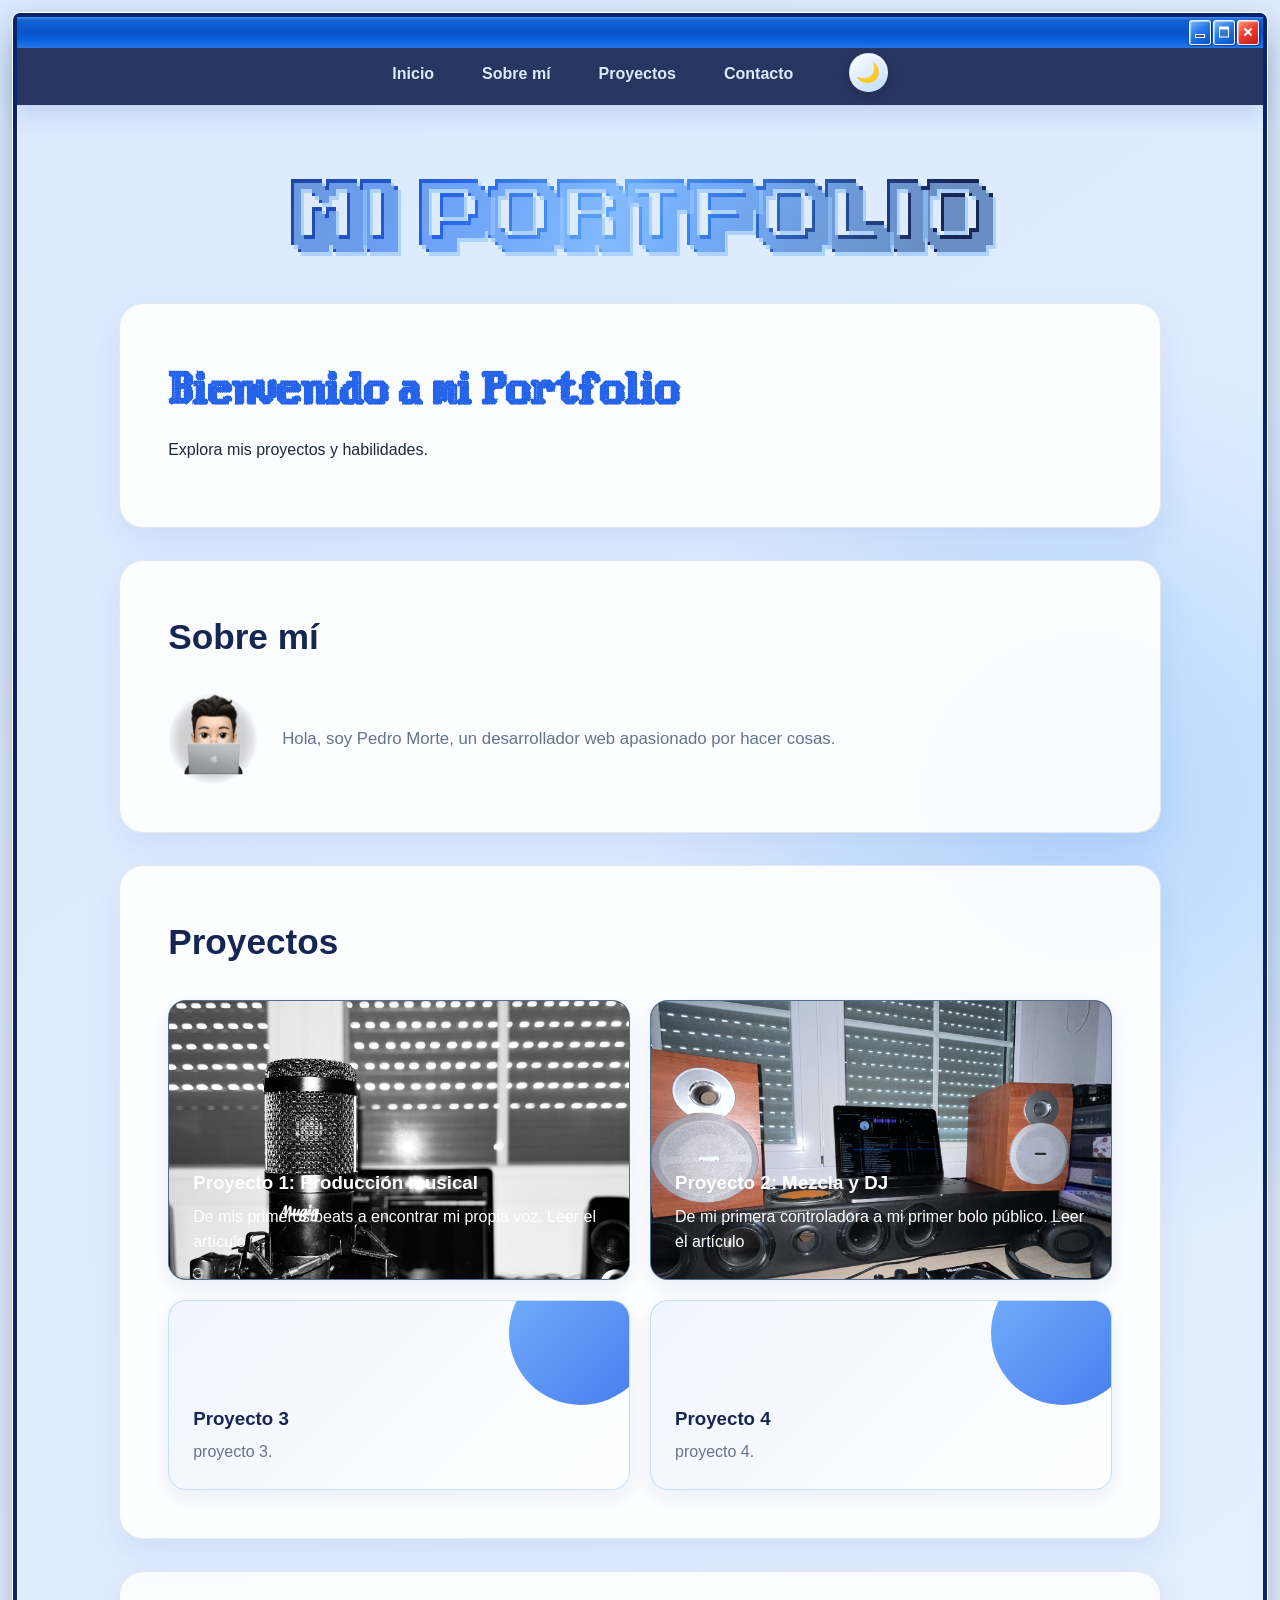
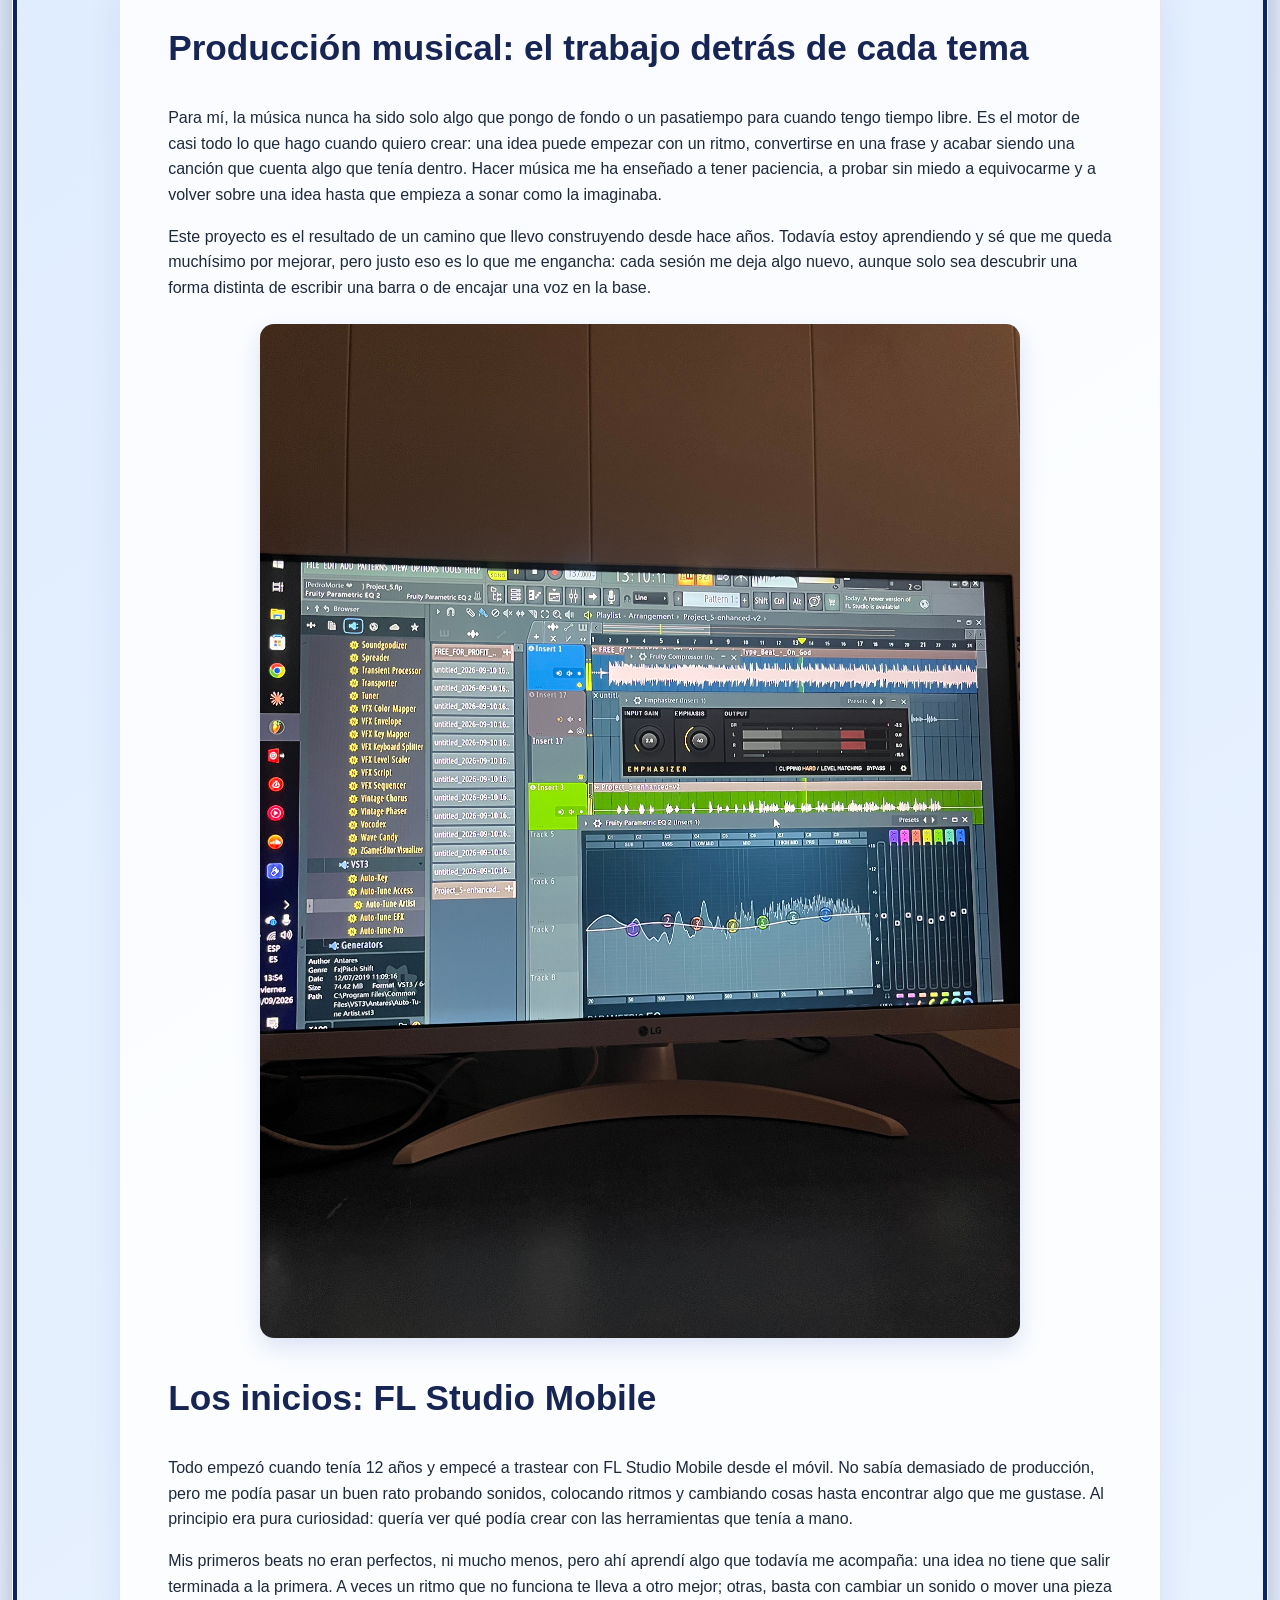
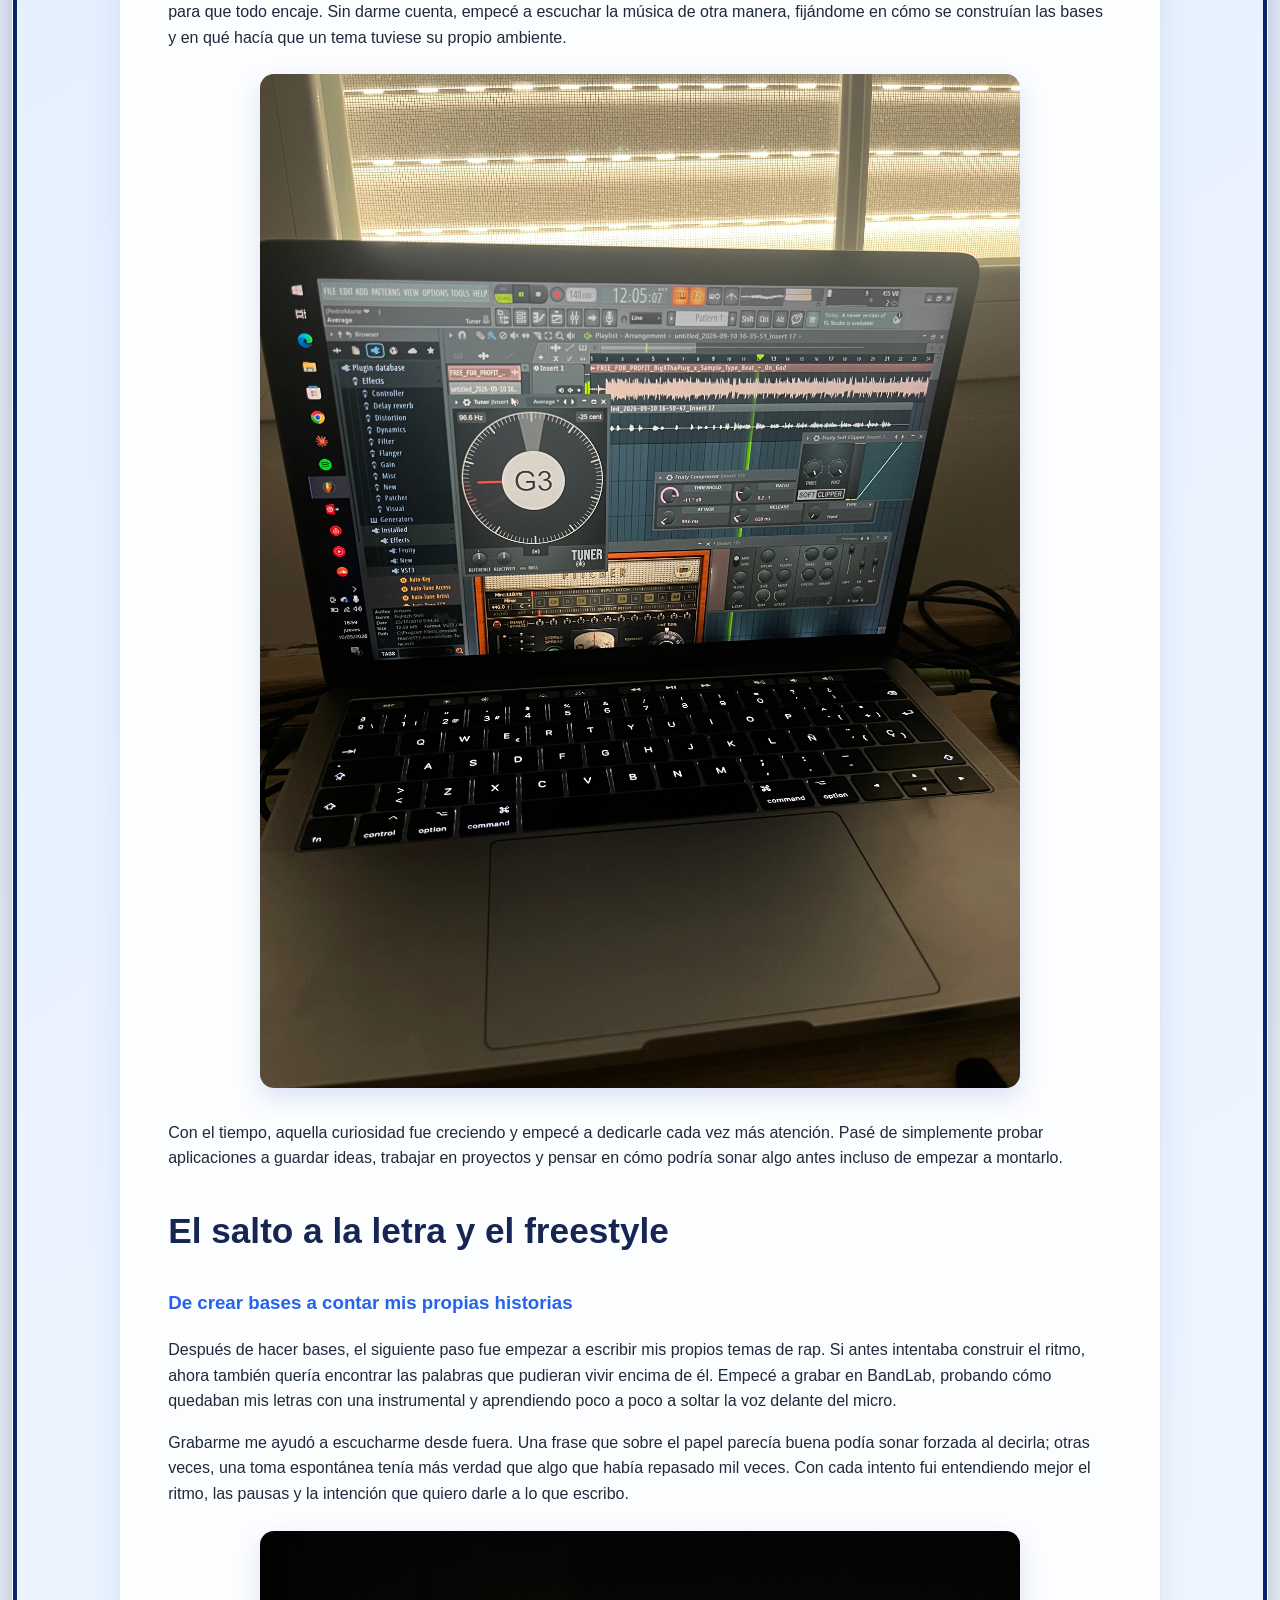
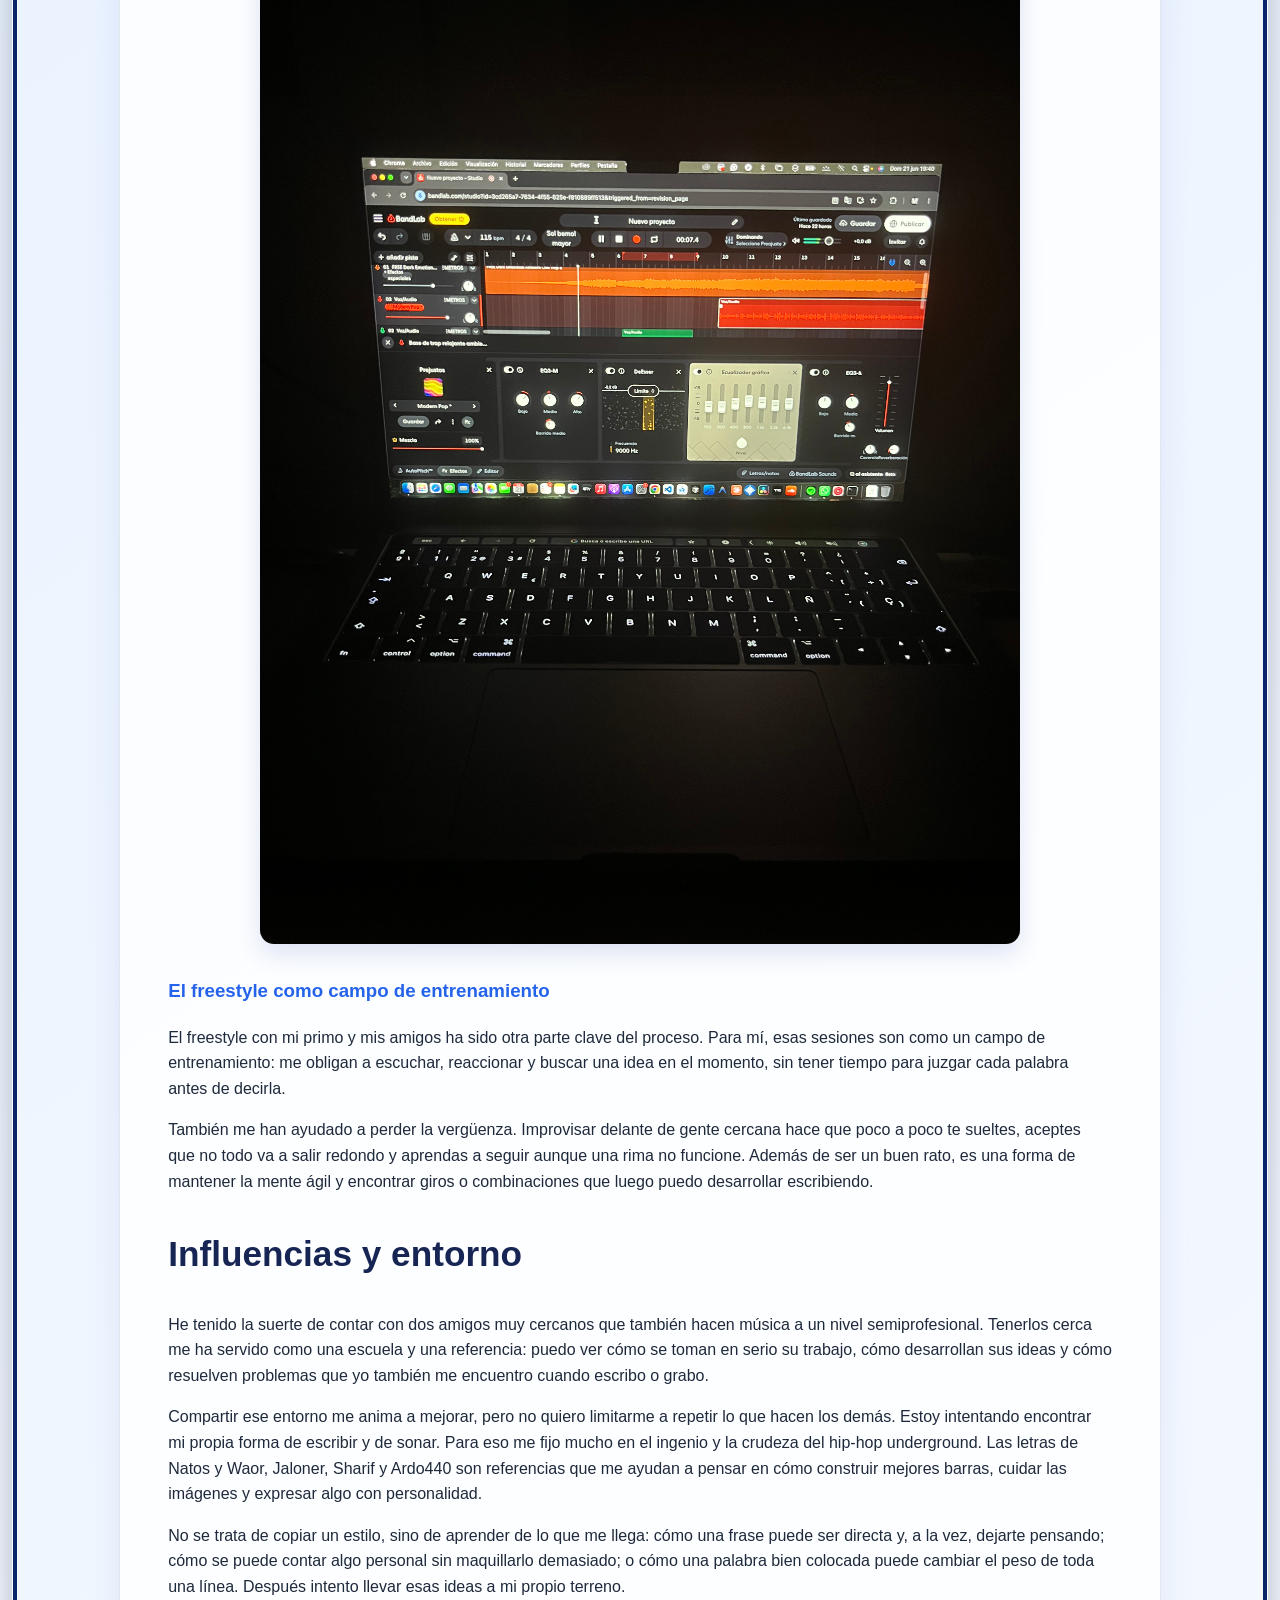
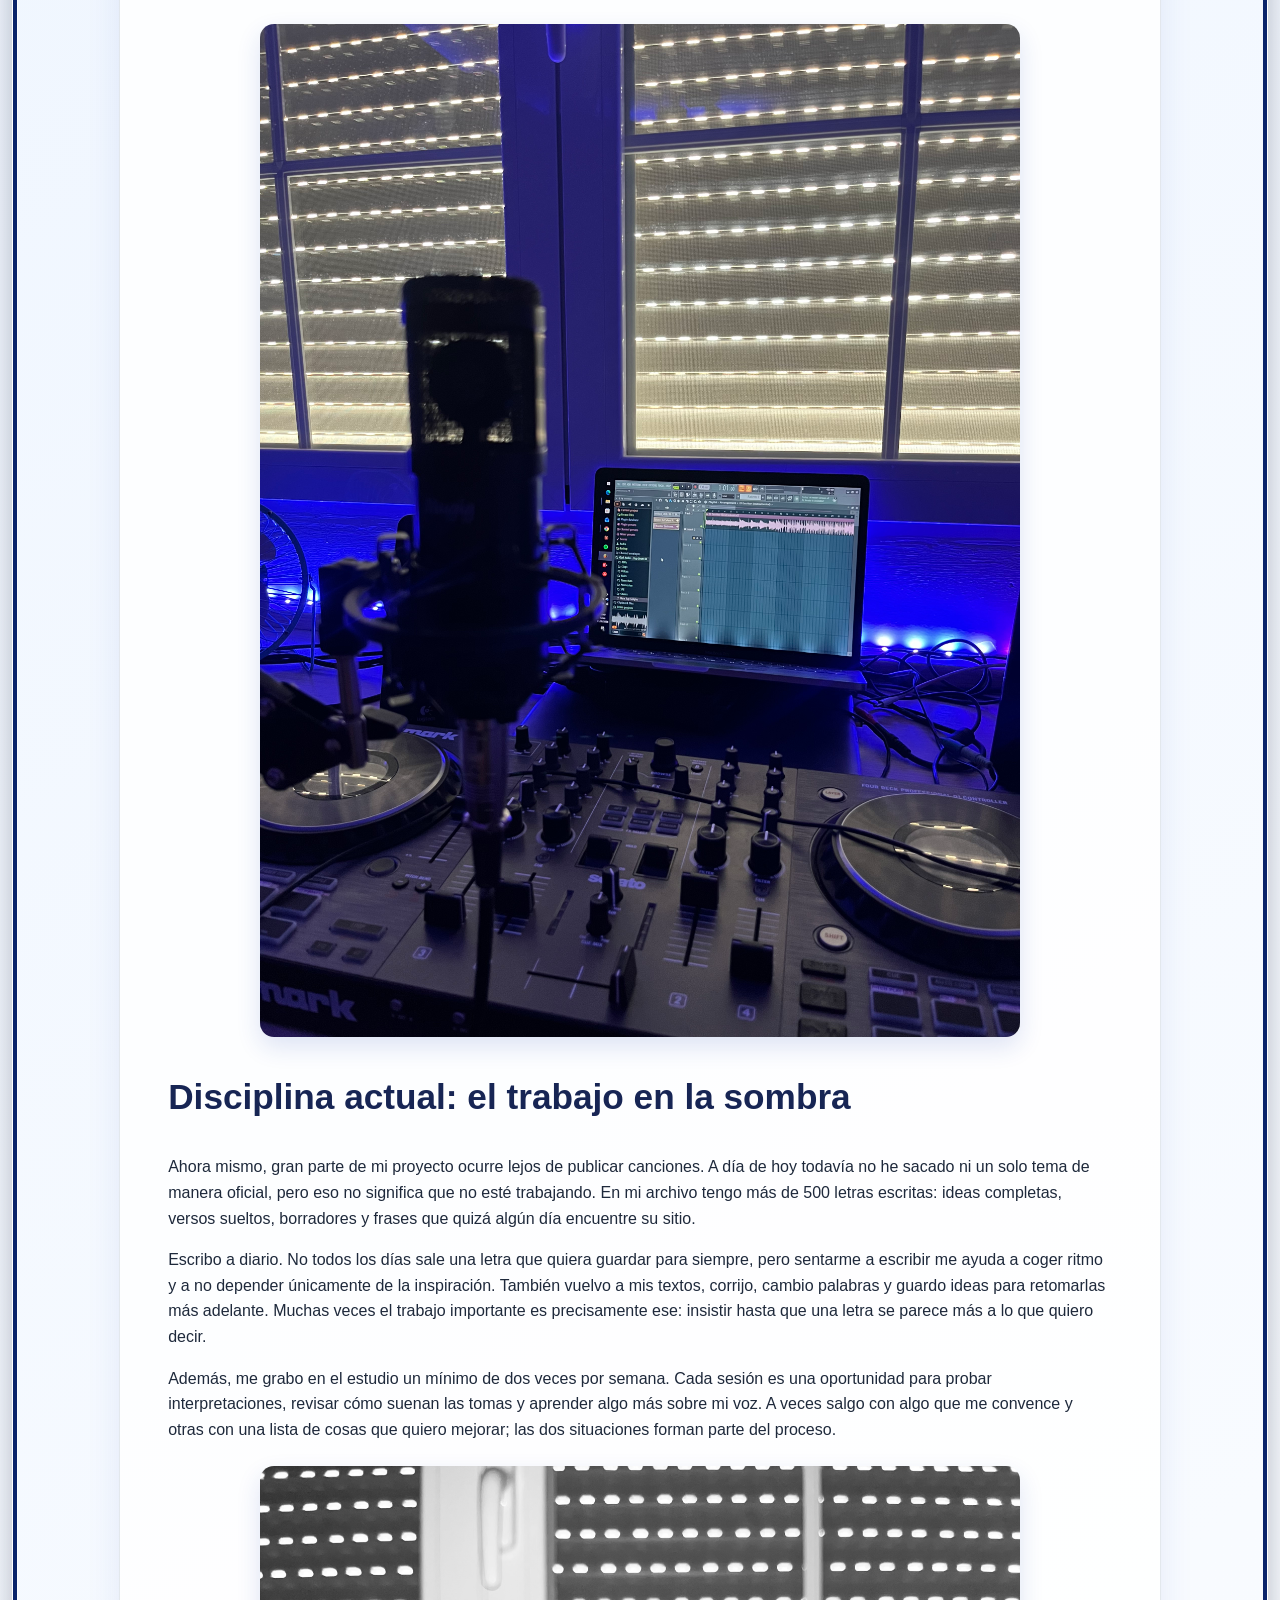
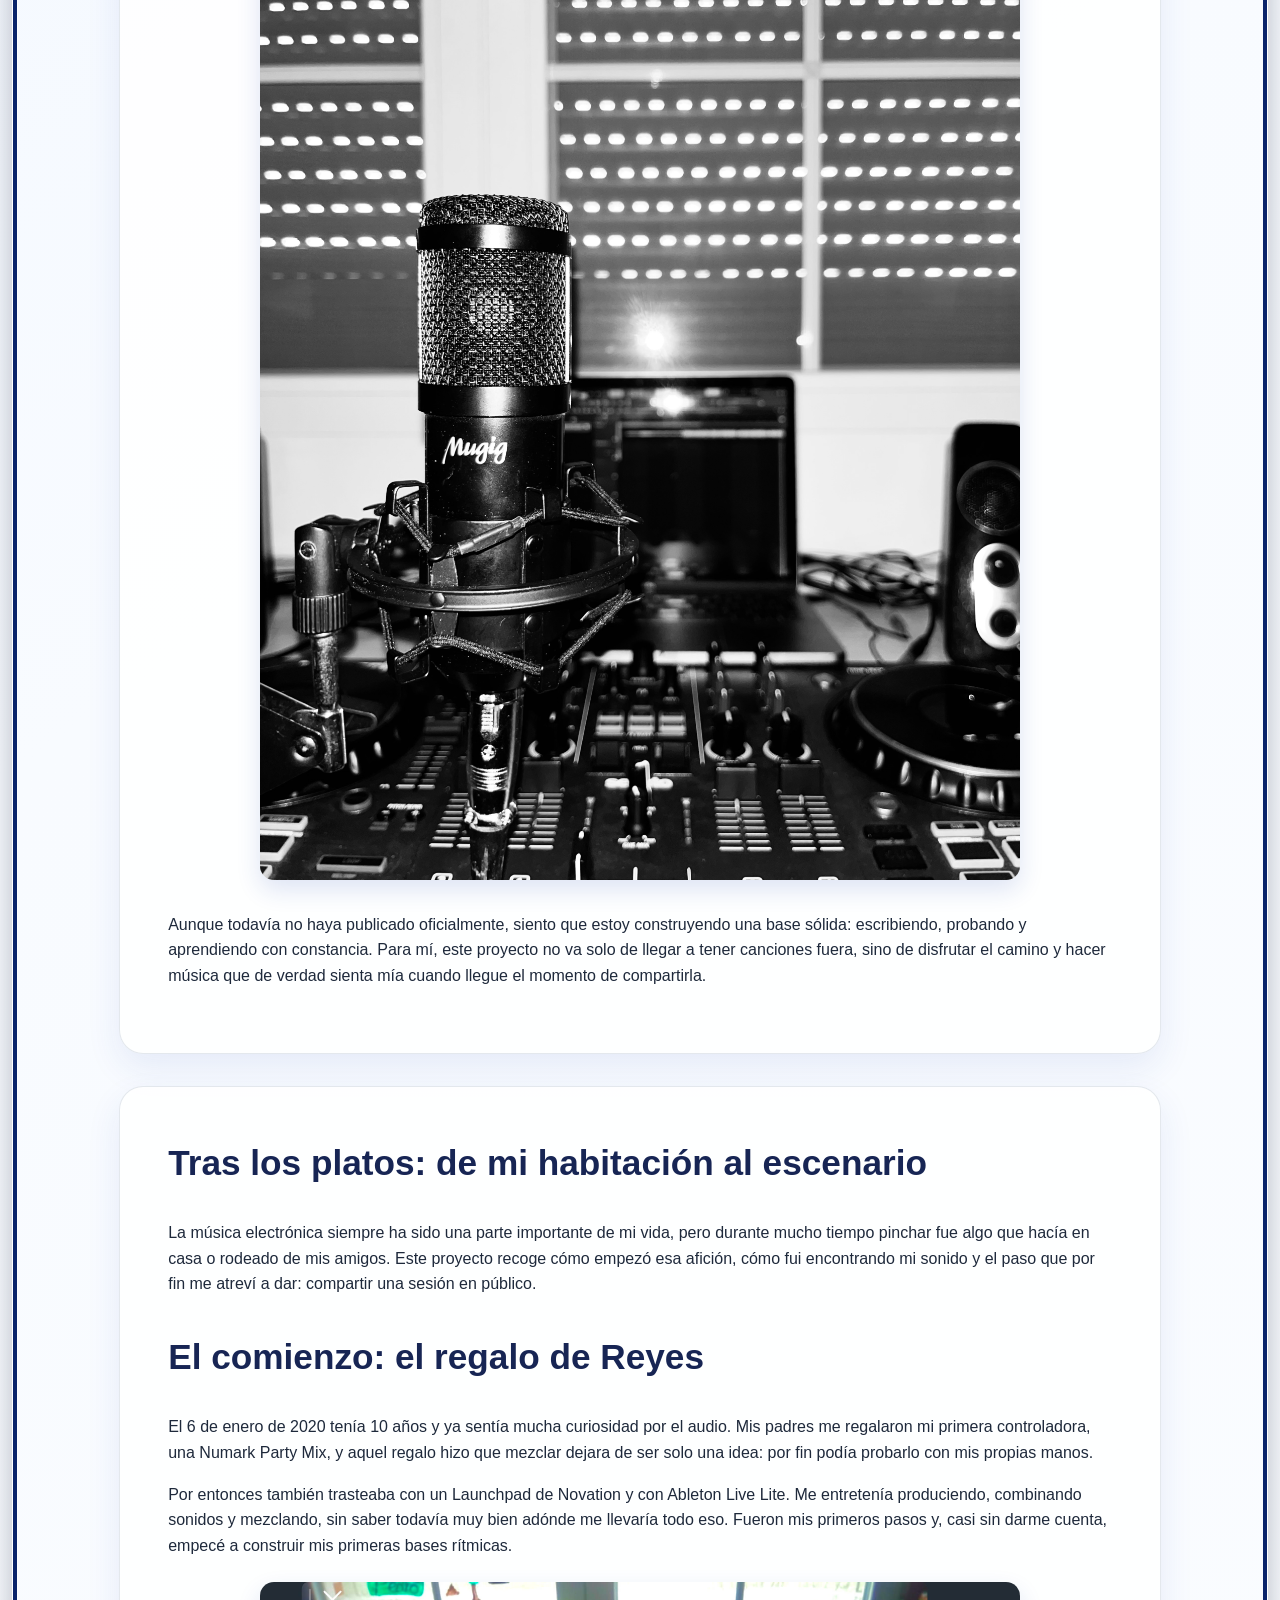
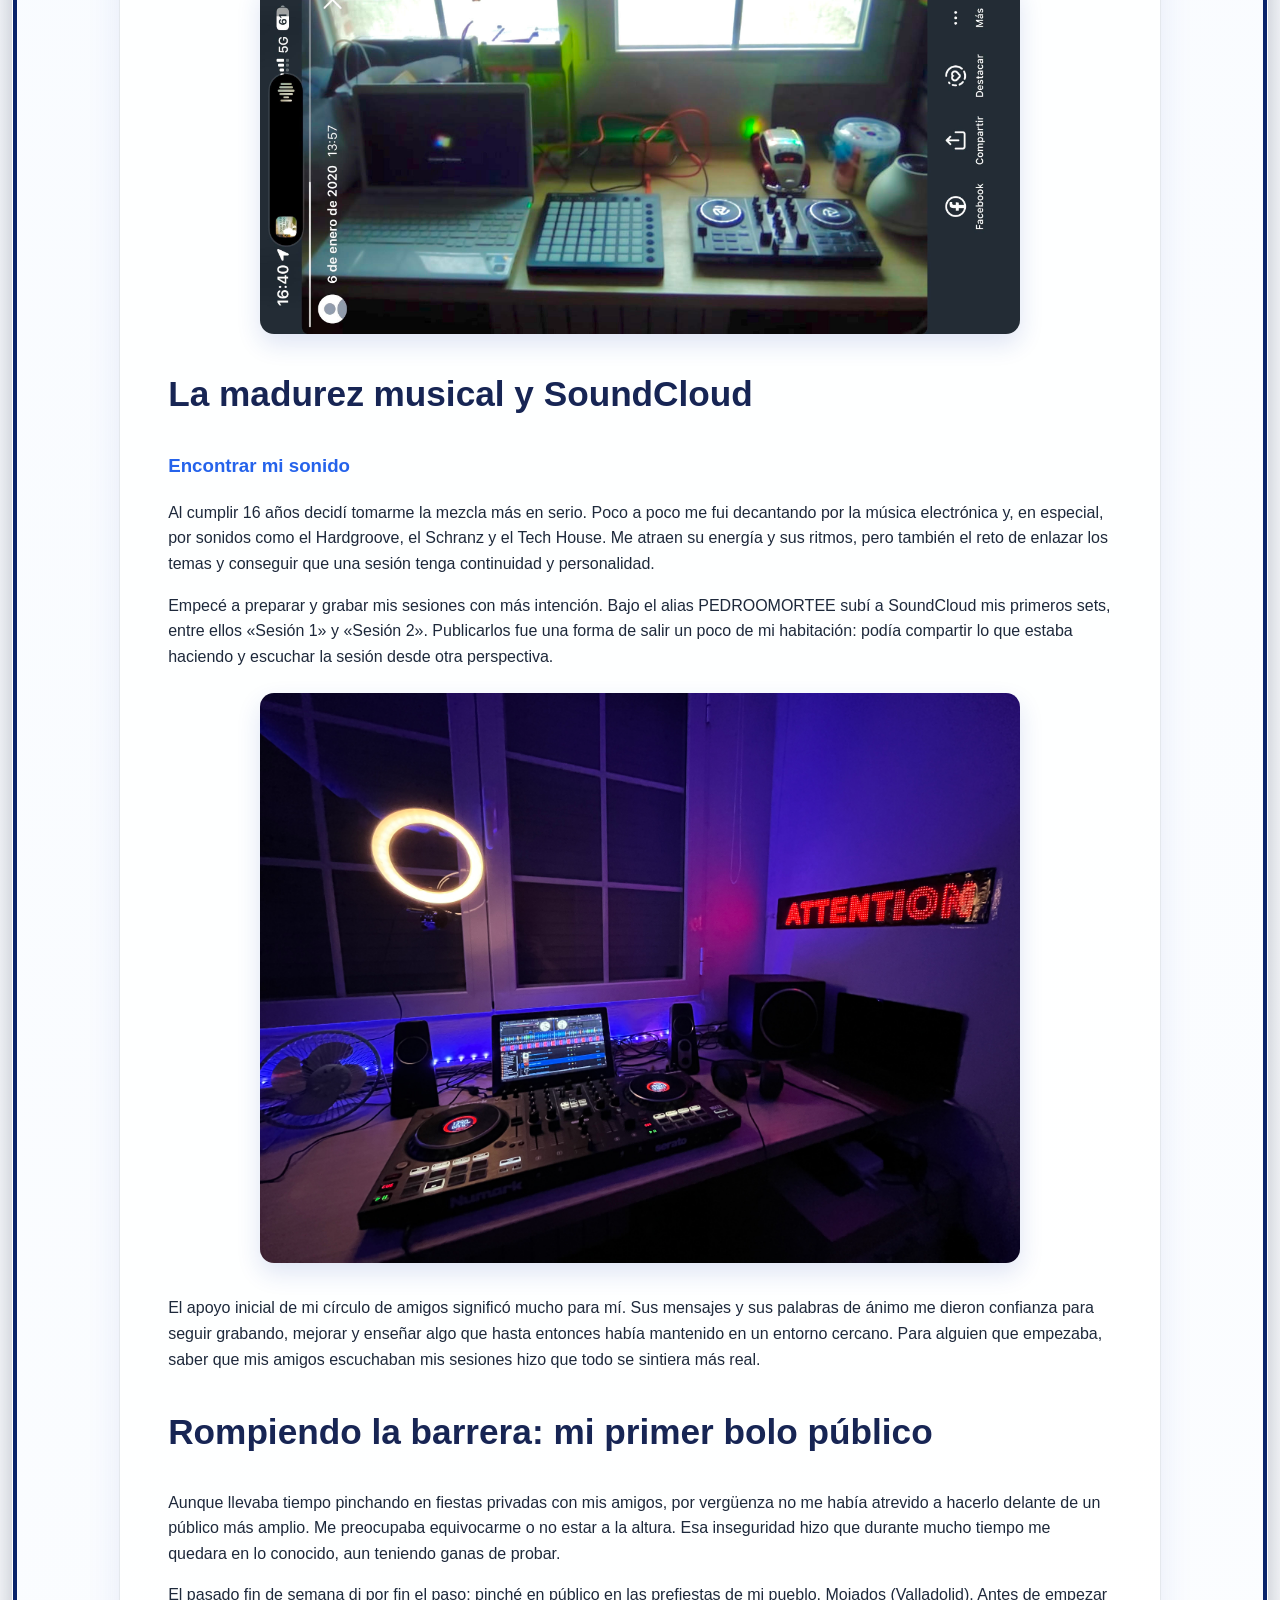
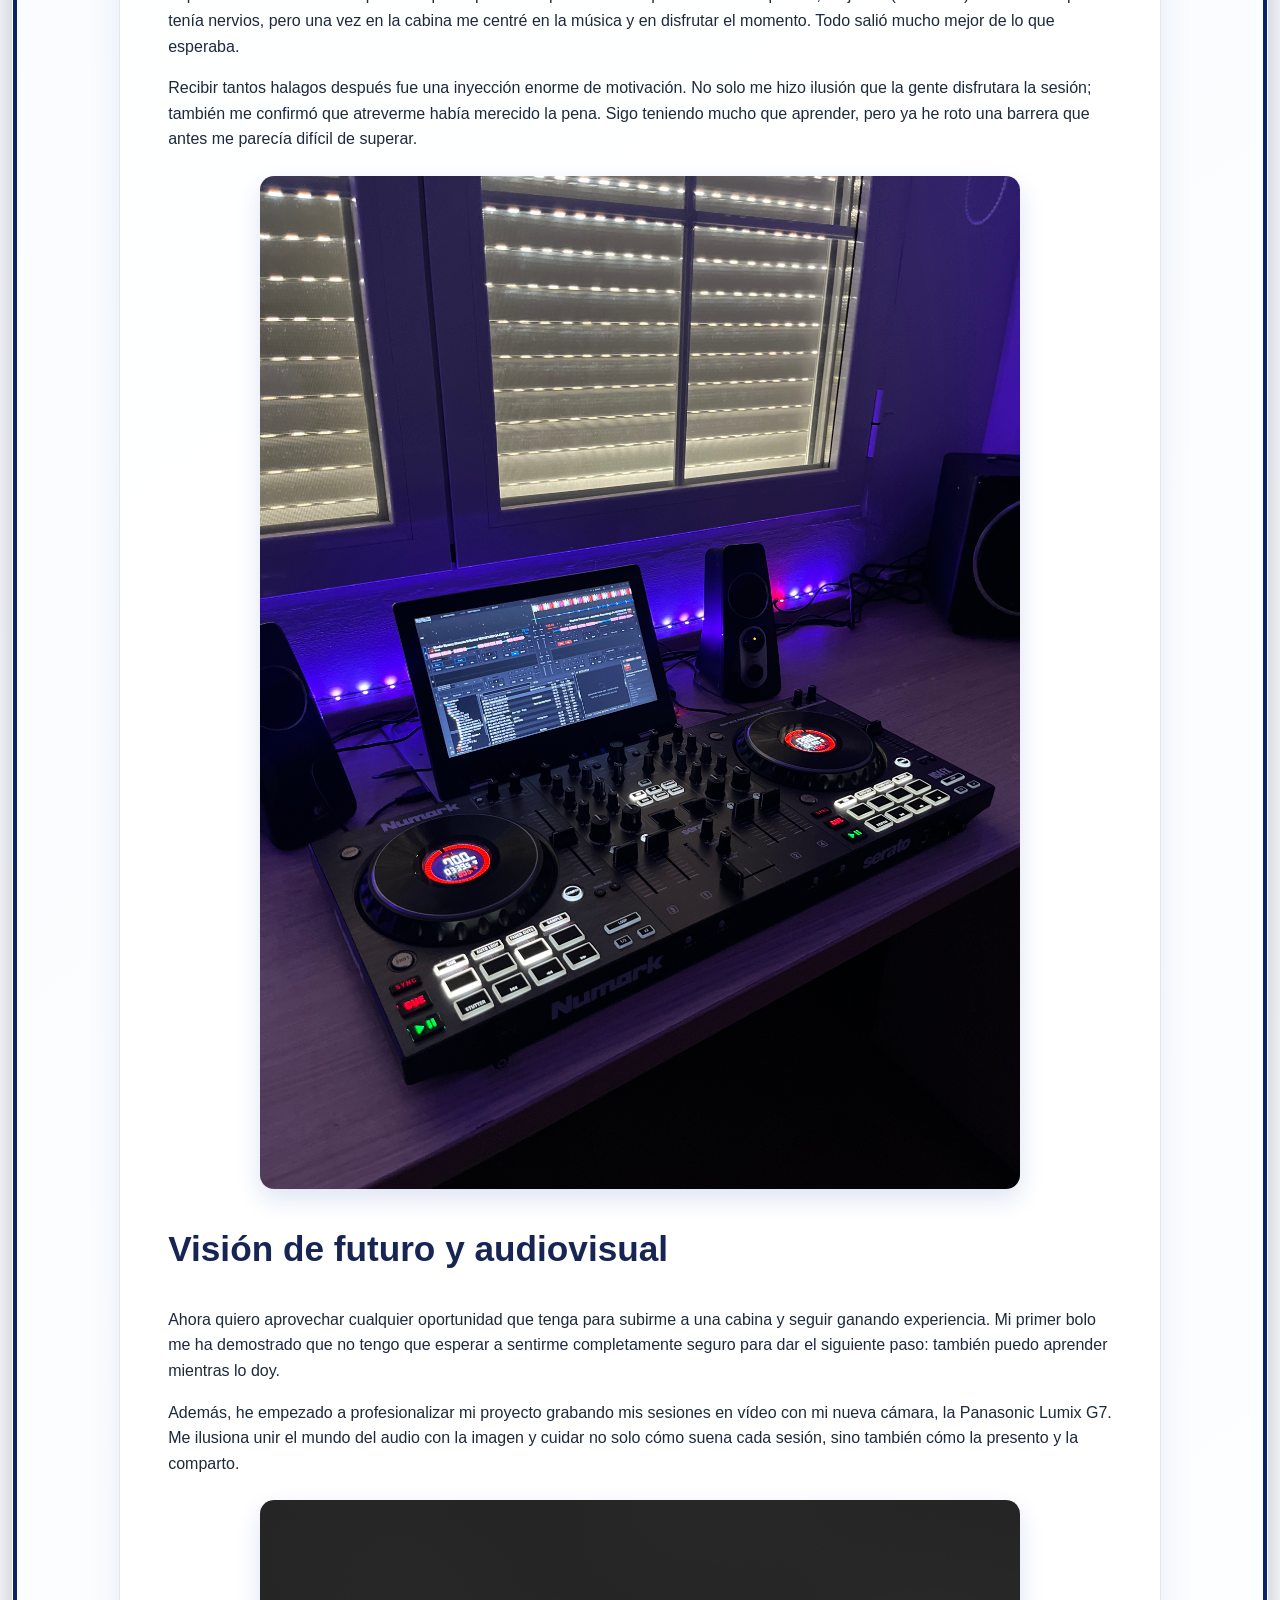
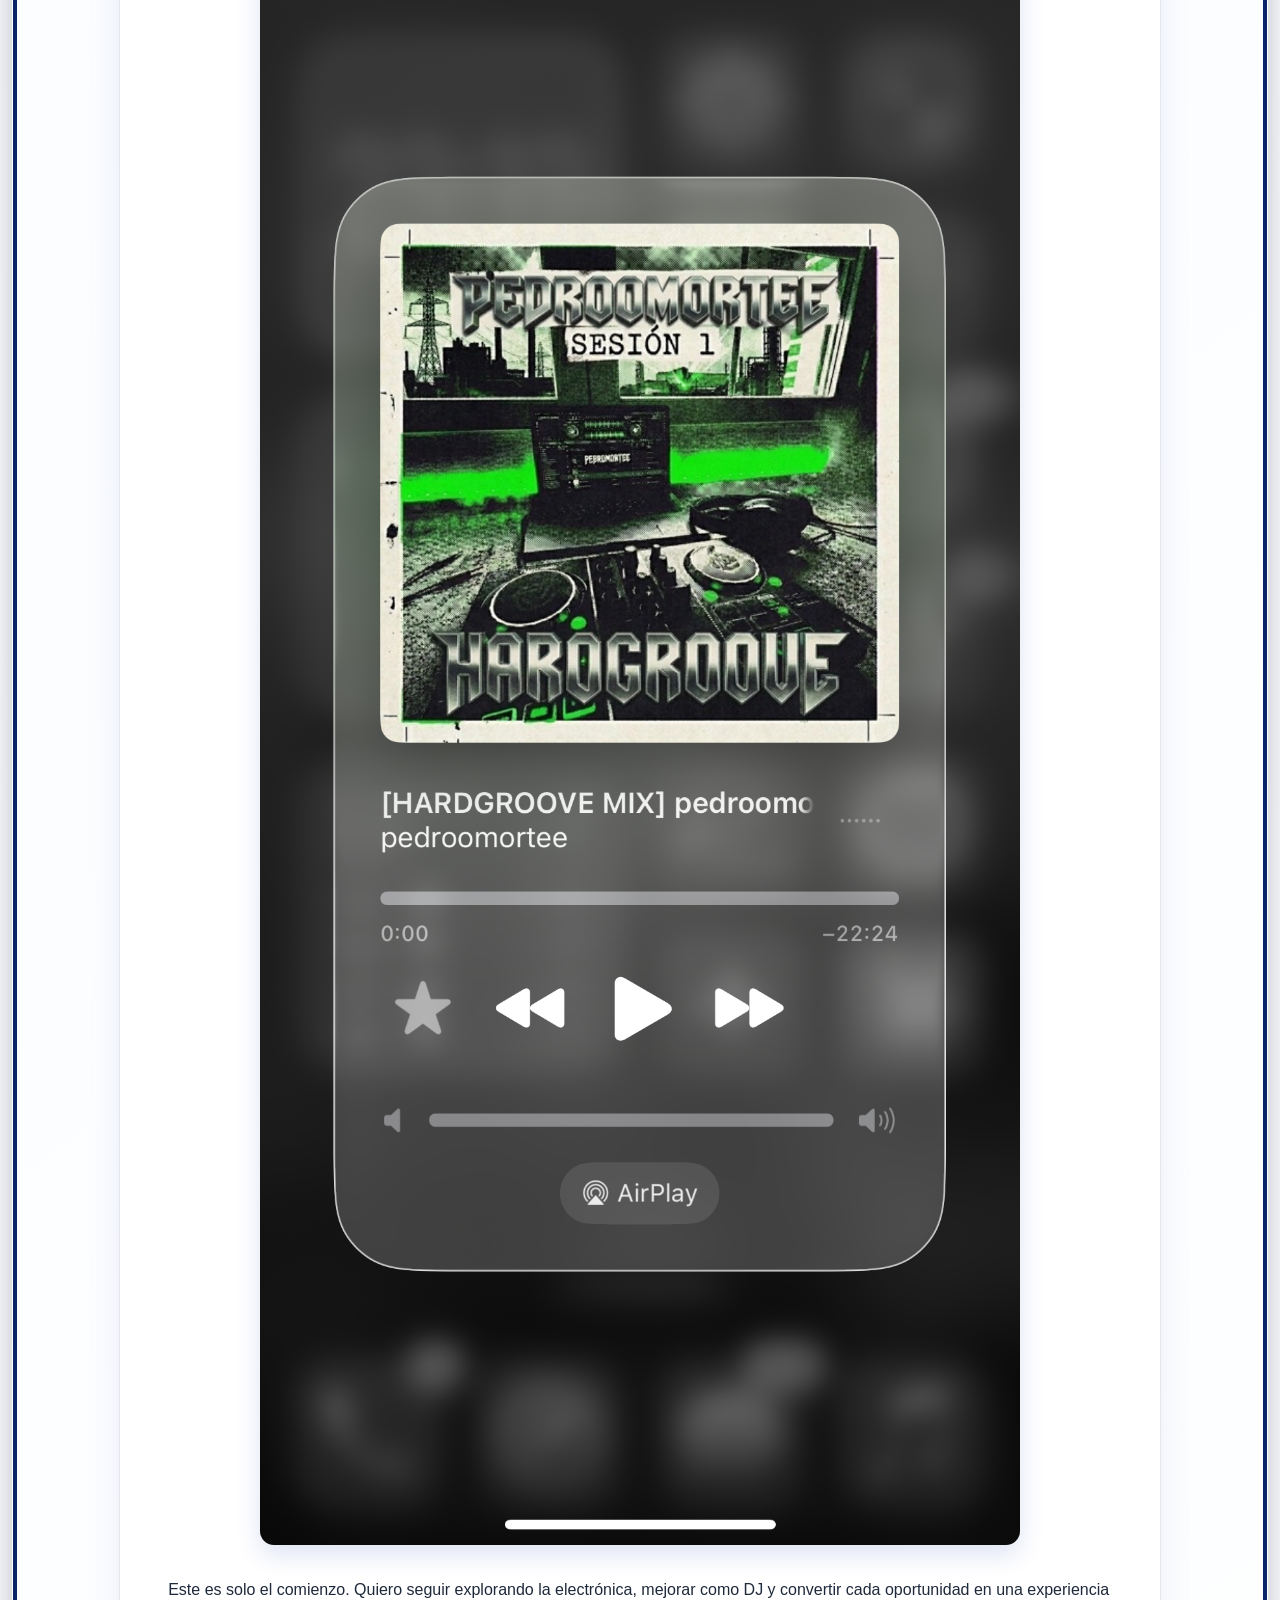
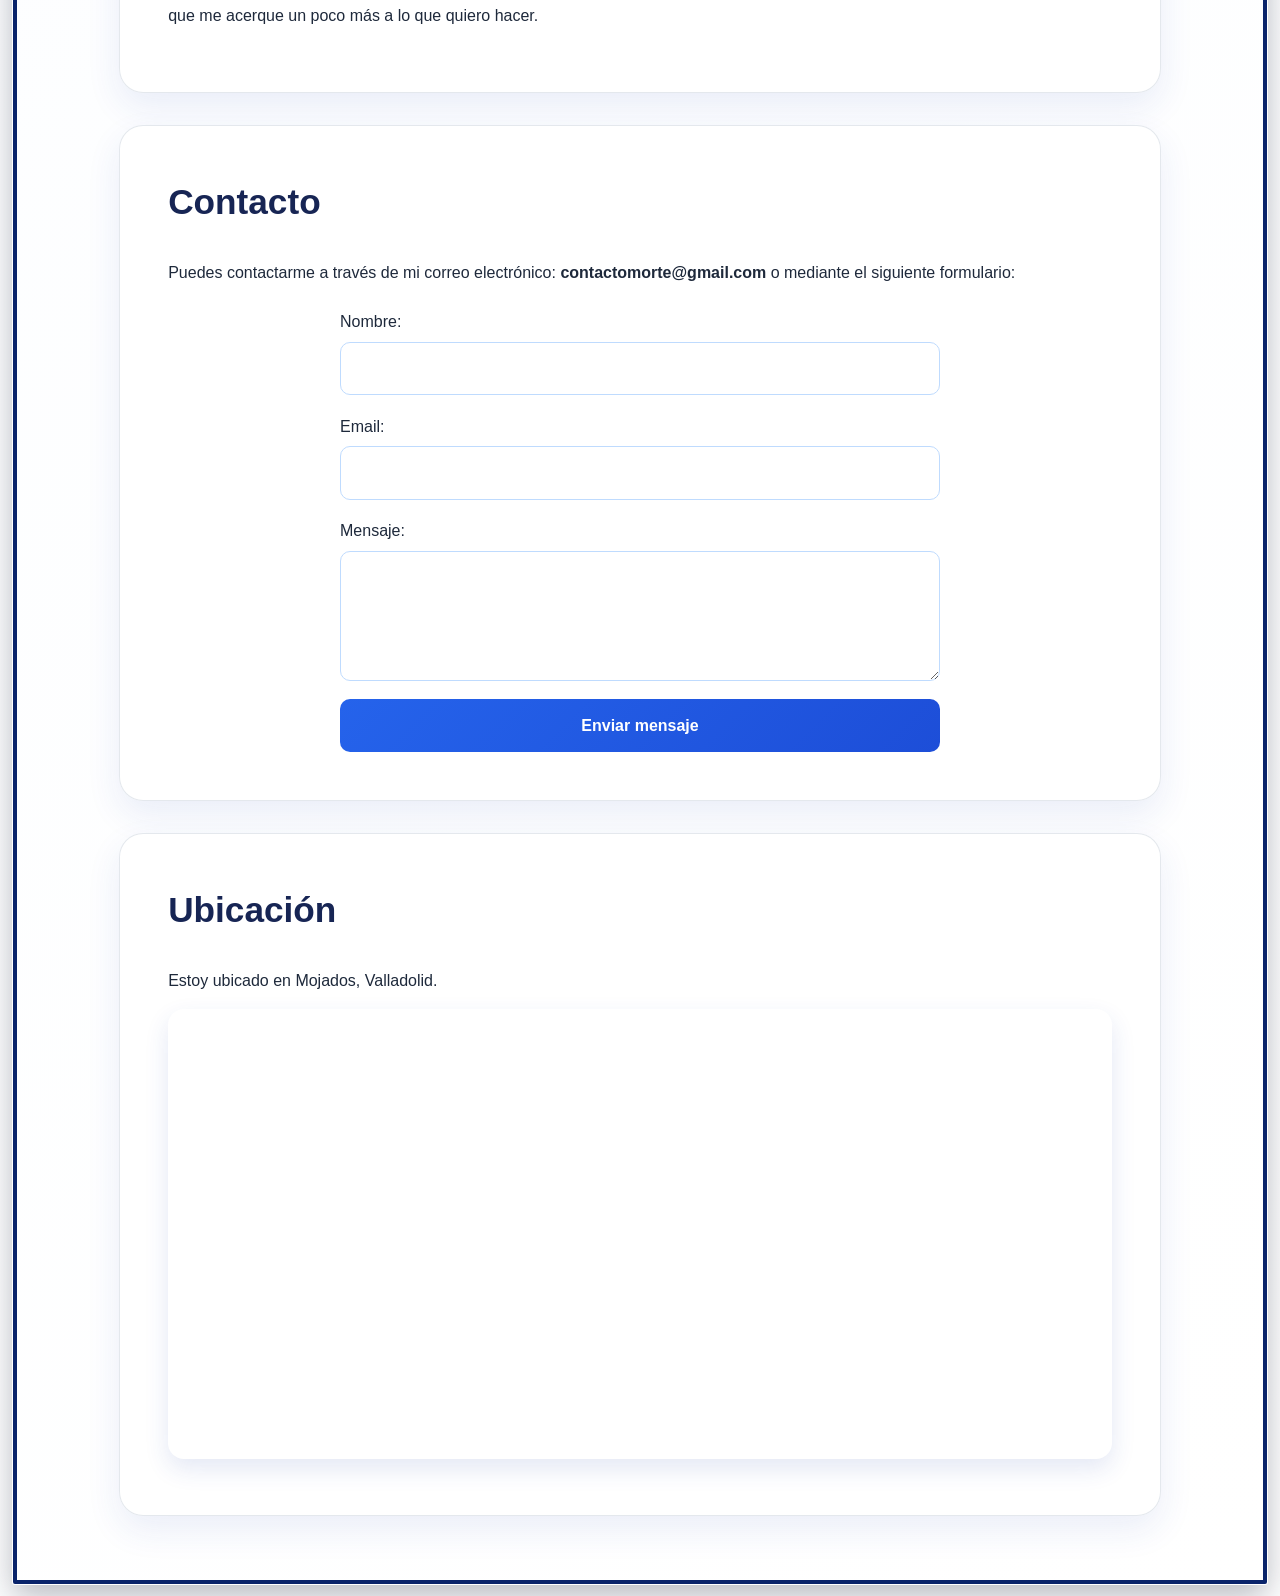
==== commit 90bf92e1: "Refactor HTML and CSS for decorative windows style frame - Clean up index.html by removing unnecessa" ====
--- a/index.html
+++ b/index.html
@@ -9,8 +9,6 @@
 <body>
     <div class="marco-ventana">
         <div class="barra-titulo" aria-hidden="true">
-            <span class="icono-ventana"></span>
-            <span class="titulo-ventana">Mi Portfolio</span>
             <span class="controles-ventana">
                 <span class="control-ventana minimizar"></span>
                 <span class="control-ventana maximizar"></span>
@@ -44,7 +42,7 @@
             <section id="sobre-mi">
                 <h2>Sobre mí</h2>
                 <div class="flex-fila">
-                    <img src="Me.png" alt="Foto de Pedro Morte">
+                    <img src="Me.png" alt="Foto de Pedro Morte" decoding="async">
                     <p>Hola, soy Pedro Morte, un desarrollador web apasionado por hacer cosas.</p>
                 </div>
             </section>
@@ -53,14 +51,14 @@
                 <h2>Proyectos</h2>
                 <div class="cuadricula-proyectos">
                     <a class="tarjeta tarjeta-produccion" href="#articulo-produccion-musical">
-                        <img src="./1/IMG_6275.jpeg" alt="Micrófono en un espacio de grabación musical">
+                        <img src="./1/IMG_6275.jpeg" alt="Micrófono en un espacio de grabación musical" loading="lazy" decoding="async">
                         <span class="contenido-tarjeta">
                             <h3>Proyecto 1: Producción musical</h3>
                             <p>De mis primeros beats a encontrar mi propia voz. Leer el artículo</p>
                         </span>
                     </a>
                     <a class="tarjeta tarjeta-produccion" href="#articulo-mezcla-dj">
-                        <img src="./2/IMG_4308.jpeg" alt="Controladora preparada para una sesión de DJ">
+                        <img src="./2/IMG_4308.jpeg" alt="Controladora preparada para una sesión de DJ" loading="lazy" decoding="async">
                         <span class="contenido-tarjeta">
                             <h3>Proyecto 2: Mezcla y DJ</h3>
                             <p>De mi primera controladora a mi primer bolo público. Leer el artículo</p>
@@ -81,19 +79,19 @@
                 <h2>Producción musical: el trabajo detrás de cada tema</h2>
                 <p>Para mí, la música nunca ha sido solo algo que pongo de fondo o un pasatiempo para cuando tengo tiempo libre. Es el motor de casi todo lo que hago cuando quiero crear: una idea puede empezar con un ritmo, convertirse en una frase y acabar siendo una canción que cuenta algo que tenía dentro. Hacer música me ha enseñado a tener paciencia, a probar sin miedo a equivocarme y a volver sobre una idea hasta que empieza a sonar como la imaginaba.</p>
                 <p>Este proyecto es el resultado de un camino que llevo construyendo desde hace años. Todavía estoy aprendiendo y sé que me queda muchísimo por mejorar, pero justo eso es lo que me engancha: cada sesión me deja algo nuevo, aunque solo sea descubrir una forma distinta de escribir una barra o de encajar una voz en la base.</p>
-                <img class="imagen-articulo" src="./1/IMG_6832.jpeg" alt="Mi espacio de trabajo y el equipo que forma parte de mi entorno musical" loading="lazy">
+                <img class="imagen-articulo" src="./1/IMG_6832.jpeg" alt="Mi espacio de trabajo y el equipo que forma parte de mi entorno musical" loading="lazy" decoding="async">
 
                 <h2>Los inicios: FL Studio Mobile</h2>
                 <p>Todo empezó cuando tenía 12 años y empecé a trastear con FL Studio Mobile desde el móvil. No sabía demasiado de producción, pero me podía pasar un buen rato probando sonidos, colocando ritmos y cambiando cosas hasta encontrar algo que me gustase. Al principio era pura curiosidad: quería ver qué podía crear con las herramientas que tenía a mano.</p>
                 <p>Mis primeros beats no eran perfectos, ni mucho menos, pero ahí aprendí algo que todavía me acompaña: una idea no tiene que salir terminada a la primera. A veces un ritmo que no funciona te lleva a otro mejor; otras, basta con cambiar un sonido o mover una pieza para que todo encaje. Sin darme cuenta, empecé a escuchar la música de otra manera, fijándome en cómo se construían las bases y en qué hacía que un tema tuviese su propio ambiente.</p>
-                <img class="imagen-articulo" src="./1/IMG_6817.jpeg" alt="Proyecto de música abierto en FL Studio en un ordenador portátil" loading="lazy">
+                <img class="imagen-articulo" src="./1/IMG_6817.jpeg" alt="Proyecto de música abierto en FL Studio en un ordenador portátil" loading="lazy" decoding="async">
                 <p>Con el tiempo, aquella curiosidad fue creciendo y empecé a dedicarle cada vez más atención. Pasé de simplemente probar aplicaciones a guardar ideas, trabajar en proyectos y pensar en cómo podría sonar algo antes incluso de empezar a montarlo.</p>
 
                 <h2>El salto a la letra y el freestyle</h2>
                 <h3>De crear bases a contar mis propias historias</h3>
                 <p>Después de hacer bases, el siguiente paso fue empezar a escribir mis propios temas de rap. Si antes intentaba construir el ritmo, ahora también quería encontrar las palabras que pudieran vivir encima de él. Empecé a grabar en BandLab, probando cómo quedaban mis letras con una instrumental y aprendiendo poco a poco a soltar la voz delante del micro.</p>
                 <p>Grabarme me ayudó a escucharme desde fuera. Una frase que sobre el papel parecía buena podía sonar forzada al decirla; otras veces, una toma espontánea tenía más verdad que algo que había repasado mil veces. Con cada intento fui entendiendo mejor el ritmo, las pausas y la intención que quiero darle a lo que escribo.</p>
-                <img class="imagen-articulo" src="./1/IMG_5248.jpeg" alt="Proyecto de grabación y mezcla abierto en BandLab" loading="lazy">
+                <img class="imagen-articulo" src="./1/IMG_5248.jpeg" alt="Proyecto de grabación y mezcla abierto en BandLab" loading="lazy" decoding="async">
 
                 <h3>El freestyle como campo de entrenamiento</h3>
                 <p>El freestyle con mi primo y mis amigos ha sido otra parte clave del proceso. Para mí, esas sesiones son como un campo de entrenamiento: me obligan a escuchar, reaccionar y buscar una idea en el momento, sin tener tiempo para juzgar cada palabra antes de decirla.</p>
@@ -103,13 +101,13 @@
                 <p>He tenido la suerte de contar con dos amigos muy cercanos que también hacen música a un nivel semiprofesional. Tenerlos cerca me ha servido como una escuela y una referencia: puedo ver cómo se toman en serio su trabajo, cómo desarrollan sus ideas y cómo resuelven problemas que yo también me encuentro cuando escribo o grabo.</p>
                 <p>Compartir ese entorno me anima a mejorar, pero no quiero limitarme a repetir lo que hacen los demás. Estoy intentando encontrar mi propia forma de escribir y de sonar. Para eso me fijo mucho en el ingenio y la crudeza del hip-hop underground. Las letras de Natos y Waor, Jaloner, Sharif y Ardo440 son referencias que me ayudan a pensar en cómo construir mejores barras, cuidar las imágenes y expresar algo con personalidad.</p>
                 <p>No se trata de copiar un estilo, sino de aprender de lo que me llega: cómo una frase puede ser directa y, a la vez, dejarte pensando; cómo se puede contar algo personal sin maquillarlo demasiado; o cómo una palabra bien colocada puede cambiar el peso de toda una línea. Después intento llevar esas ideas a mi propio terreno.</p>
-                <img class="imagen-articulo" src="./1/IMG_6668.jpeg" alt="Sesión de trabajo en FL Studio con pistas y herramientas de mezcla" loading="lazy">
+                <img class="imagen-articulo" src="./1/IMG_6668.jpeg" alt="Sesión de trabajo en FL Studio con pistas y herramientas de mezcla" loading="lazy" decoding="async">
 
                 <h2>Disciplina actual: el trabajo en la sombra</h2>
                 <p>Ahora mismo, gran parte de mi proyecto ocurre lejos de publicar canciones. A día de hoy todavía no he sacado ni un solo tema de manera oficial, pero eso no significa que no esté trabajando. En mi archivo tengo más de 500 letras escritas: ideas completas, versos sueltos, borradores y frases que quizá algún día encuentre su sitio.</p>
                 <p>Escribo a diario. No todos los días sale una letra que quiera guardar para siempre, pero sentarme a escribir me ayuda a coger ritmo y a no depender únicamente de la inspiración. También vuelvo a mis textos, corrijo, cambio palabras y guardo ideas para retomarlas más adelante. Muchas veces el trabajo importante es precisamente ese: insistir hasta que una letra se parece más a lo que quiero decir.</p>
                 <p>Además, me grabo en el estudio un mínimo de dos veces por semana. Cada sesión es una oportunidad para probar interpretaciones, revisar cómo suenan las tomas y aprender algo más sobre mi voz. A veces salgo con algo que me convence y otras con una lista de cosas que quiero mejorar; las dos situaciones forman parte del proceso.</p>
-                <img class="imagen-articulo" src="./1/IMG_6275.jpeg" alt="Micrófono preparado para grabar en un espacio de producción musical" loading="lazy">
+                <img class="imagen-articulo" src="./1/IMG_6275.jpeg" alt="Micrófono preparado para grabar en un espacio de producción musical" loading="lazy" decoding="async">
                 <p>Aunque todavía no haya publicado oficialmente, siento que estoy construyendo una base sólida: escribiendo, probando y aprendiendo con constancia. Para mí, este proyecto no va solo de llegar a tener canciones fuera, sino de disfrutar el camino y hacer música que de verdad sienta mía cuando llegue el momento de compartirla.</p>
             </article>
 
@@ -120,25 +118,25 @@
                 <h2>El comienzo: el regalo de Reyes</h2>
                 <p>El 6 de enero de 2020 tenía 10 años y ya sentía mucha curiosidad por el audio. Mis padres me regalaron mi primera controladora, una Numark Party Mix, y aquel regalo hizo que mezclar dejara de ser solo una idea: por fin podía probarlo con mis propias manos.</p>
                 <p>Por entonces también trasteaba con un Launchpad de Novation y con Ableton Live Lite. Me entretenía produciendo, combinando sonidos y mezclando, sin saber todavía muy bien adónde me llevaría todo eso. Fueron mis primeros pasos y, casi sin darme cuenta, empecé a construir mis primeras bases rítmicas.</p>
-                <img class="imagen-articulo" src="./2/unnamed.jpg" alt="Mi primera Numark Party Mix junto al Launchpad, el 6 de enero de 2020" loading="lazy">
+                <img class="imagen-articulo" src="./2/unnamed.jpg" alt="Mi primera Numark Party Mix junto al Launchpad, el 6 de enero de 2020" loading="lazy" decoding="async">
 
                 <h2>La madurez musical y SoundCloud</h2>
                 <h3>Encontrar mi sonido</h3>
                 <p>Al cumplir 16 años decidí tomarme la mezcla más en serio. Poco a poco me fui decantando por la música electrónica y, en especial, por sonidos como el Hardgroove, el Schranz y el Tech House. Me atraen su energía y sus ritmos, pero también el reto de enlazar los temas y conseguir que una sesión tenga continuidad y personalidad.</p>
                 <p>Empecé a preparar y grabar mis sesiones con más intención. Bajo el alias PEDROOMORTEE subí a SoundCloud mis primeros sets, entre ellos «Sesión 1» y «Sesión 2». Publicarlos fue una forma de salir un poco de mi habitación: podía compartir lo que estaba haciendo y escuchar la sesión desde otra perspectiva.</p>
-                <img class="imagen-articulo" src="./2/IMG_6146.jpeg" alt="Captura de mi primera sesión de Hardgroove publicada bajo el alias PEDROOMORTEE" loading="lazy">
+                <img class="imagen-articulo" src="./2/IMG_6146.jpeg" alt="Captura de mi primera sesión de Hardgroove publicada bajo el alias PEDROOMORTEE" loading="lazy" decoding="async">
                 <p>El apoyo inicial de mi círculo de amigos significó mucho para mí. Sus mensajes y sus palabras de ánimo me dieron confianza para seguir grabando, mejorar y enseñar algo que hasta entonces había mantenido en un entorno cercano. Para alguien que empezaba, saber que mis amigos escuchaban mis sesiones hizo que todo se sintiera más real.</p>
 
                 <h2>Rompiendo la barrera: mi primer bolo público</h2>
                 <p>Aunque llevaba tiempo pinchando en fiestas privadas con mis amigos, por vergüenza no me había atrevido a hacerlo delante de un público más amplio. Me preocupaba equivocarme o no estar a la altura. Esa inseguridad hizo que durante mucho tiempo me quedara en lo conocido, aun teniendo ganas de probar.</p>
                 <p>El pasado fin de semana di por fin el paso: pinché en público en las prefiestas de mi pueblo, Mojados (Valladolid). Antes de empezar tenía nervios, pero una vez en la cabina me centré en la música y en disfrutar el momento. Todo salió mucho mejor de lo que esperaba.</p>
                 <p>Recibir tantos halagos después fue una inyección enorme de motivación. No solo me hizo ilusión que la gente disfrutara la sesión; también me confirmó que atreverme había merecido la pena. Sigo teniendo mucho que aprender, pero ya he roto una barrera que antes me parecía difícil de superar.</p>
-                <img class="imagen-articulo" src="./2/IMG_5684.jpeg" alt="Mi equipo de DJ preparado para una sesión" loading="lazy">
+                <img class="imagen-articulo" src="./2/IMG_5684.jpeg" alt="Mi equipo de DJ preparado para una sesión" loading="lazy" decoding="async">
 
                 <h2>Visión de futuro y audiovisual</h2>
                 <p>Ahora quiero aprovechar cualquier oportunidad que tenga para subirme a una cabina y seguir ganando experiencia. Mi primer bolo me ha demostrado que no tengo que esperar a sentirme completamente seguro para dar el siguiente paso: también puedo aprender mientras lo doy.</p>
                 <p>Además, he empezado a profesionalizar mi proyecto grabando mis sesiones en vídeo con mi nueva cámara, la Panasonic Lumix G7. Me ilusiona unir el mundo del audio con la imagen y cuidar no solo cómo suena cada sesión, sino también cómo la presento y la comparto.</p>
-                <img class="imagen-articulo" src="./2/IMG_4275.PNG" alt="Mi espacio de mezcla preparado para grabar sesiones en vídeo" loading="lazy">
+                <img class="imagen-articulo" src="./2/IMG_4275.PNG" alt="Mi espacio de mezcla preparado para grabar sesiones en vídeo" loading="lazy" decoding="async">
                 <p>Este es solo el comienzo. Quiero seguir explorando la electrónica, mejorar como DJ y convertir cada oportunidad en una experiencia que me acerque un poco más a lo que quiero hacer.</p>
             </article>
 
--- a/style.css
+++ b/style.css
@@ -31,12 +31,10 @@
     background:
         radial-gradient(circle at 85% 5%, rgba(147, 197, 253, 0.55), transparent 28rem),
         linear-gradient(145deg, #dbeafe 0%, #f8fbff 52%, #ffffff 100%);
-    background-position: 85% 5%, 0% 0%;
-    animation: fondoRespira 20s ease-in-out infinite alternate;
 }
 
 .marco-ventana {
-    margin: clamp(0.5rem, 2vw, 1.25rem);
+    margin: clamp(0.35rem, 1vw, 0.85rem);
     border: 4px solid #0a246a;
     border-radius: 7px 7px 2px 2px;
     box-shadow:
@@ -49,7 +47,6 @@
     display: flex;
     min-height: 31px;
     align-items: center;
-    gap: 7px;
     padding: 3px 4px 3px 7px;
     color: #ffffff;
     font-family: Tahoma, 'Segoe UI', sans-serif;
@@ -58,22 +55,6 @@
     line-height: 1;
     background: linear-gradient(180deg, #3b8df5 0%, #1464d5 10%, #0753c9 48%, #0961dc 72%, #2679e9 100%);
     text-shadow: 1px 1px 1px rgba(0, 35, 105, 0.8);
-}
-
-.icono-ventana {
-    position: relative;
-    width: 16px;
-    height: 16px;
-    flex: 0 0 16px;
-    border: 1px solid #ffffff;
-    background: linear-gradient(135deg, #e8f4ff 0 45%, #3788e8 46% 100%);
-    box-shadow: 1px 1px 0 rgba(0, 32, 105, 0.75);
-}
-
-.titulo-ventana {
-    overflow: hidden;
-    text-overflow: ellipsis;
-    white-space: nowrap;
 }
 
 .controles-ventana {
@@ -125,8 +106,12 @@
 
 .cerrar::before,
 .cerrar::after {
-    width: 11px;
+    position: absolute;
+    top: 50%;
+    left: 50%;
+    width: 10px;
     height: 2px;
+    content: '';
     background: #ffffff;
 }
 
@@ -145,16 +130,20 @@
     padding: 0.8rem 5%;
     background: rgba(23, 37, 84, 0.92);
     box-shadow: 0 8px 24px rgba(30, 64, 175, 0.16);
-    backdrop-filter: blur(12px);
 }
 
 nav ul {
     display: flex;
     justify-content: center;
+    flex-wrap: wrap;
     gap: clamp(1rem, 4vw, 3rem);
     margin: 0;
     padding: 0;
     list-style: none;
+}
+
+img {
+    max-width: 100%;
 }
 
 nav a {
@@ -219,7 +208,7 @@
 
 .pagina {
     display: block;
-    padding: 4rem 5% 5rem;
+    padding: clamp(2rem, 4vw, 4rem) clamp(1rem, 5%, 4rem) clamp(3rem, 5vw, 5rem);
 }
 
 .fuente-inicio {
@@ -237,15 +226,14 @@
         110deg,
         var(--azul-oscuro) 0%,
         var(--azul) 32%,
-        #ffffff 48%,
-        #60a5fa 55%,
+        #60a5fa 48%,
+        #3b82f6 55%,
         var(--azul-oscuro) 78%
     );
-    background-size: 240% 100%;
+    background-size: 100% 100%;
     background-clip: text;
     -webkit-background-clip: text;
     -webkit-text-fill-color: transparent;
-    animation: brilloTitulos 7s linear infinite;
 }
 
 main,
@@ -259,9 +247,8 @@
     padding: clamp(1.5rem, 4vw, 3rem);
     border: 1px solid var(--borde);
     border-radius: 24px;
-    background: rgba(255, 255, 255, 0.72);
+    background: rgba(255, 255, 255, 0.9);
     box-shadow: 0 14px 35px rgba(30, 64, 175, 0.09);
-    backdrop-filter: blur(8px);
 }
 
 h2 {
@@ -497,7 +484,6 @@
     background:
         radial-gradient(circle at 85% 5%, rgba(30, 64, 175, 0.42), transparent 28rem),
         linear-gradient(145deg, #0f172a 0%, #172554 52%, #020617 100%);
-    background-position: 85% 5%, 0% 0%;
 }
 
 body.modo-oscuro header {
@@ -537,44 +523,19 @@
     background: linear-gradient(145deg, #fef9c3, #facc15);
 }
 
-@keyframes fondoRespira {
-    0% {
-        background-position: 85% 5%, 0% 0%;
+@media (prefers-reduced-motion: reduce) {
+    *,
+    *::before,
+    *::after {
+        scroll-behavior: auto;
+        transition-duration: 0.01ms !important;
     }
-
-    50% {
-        background-position: 68% 18%, 0% 0%;
-    }
-
-    100% {
-        background-position: 92% 0%, 0% 0%;
-    }
-}
-
-@keyframes brilloTitulos {
-    0% {
-        background-position: 180% 0;
-    }
-
-    100% {
-        background-position: -60% 0;
-    }
-}
-
-@media (prefers-reduced-motion: reduce) {
-    body,
-    .fuente-inicio {
-        animation: none;
-    }
 }
 
 @media (max-width: 600px) {
-    .pagina {
-        padding: 2.5rem 1rem;
-    }
-
     nav ul {
-        gap: 0.8rem;
+        flex-wrap: wrap;
+        gap: 0.65rem 0.8rem;
         font-size: 0.85rem;
     }
 
@@ -583,10 +544,19 @@
         border-radius: 18px;
     }
 
-    .flex-fila,
-    .cuadricula-proyectos {
-        grid-template-columns: 1fr;
+    .flex-fila {
         flex-direction: column;
         align-items: flex-start;
     }
-}
+
+    .cuadricula-proyectos {
+        grid-template-columns: 1fr;
+    }
+}
+
+@media (min-width: 1200px) {
+    .pagina {
+        padding-right: clamp(4rem, 8vw, 8rem);
+        padding-left: clamp(4rem, 8vw, 8rem);
+    }
+}
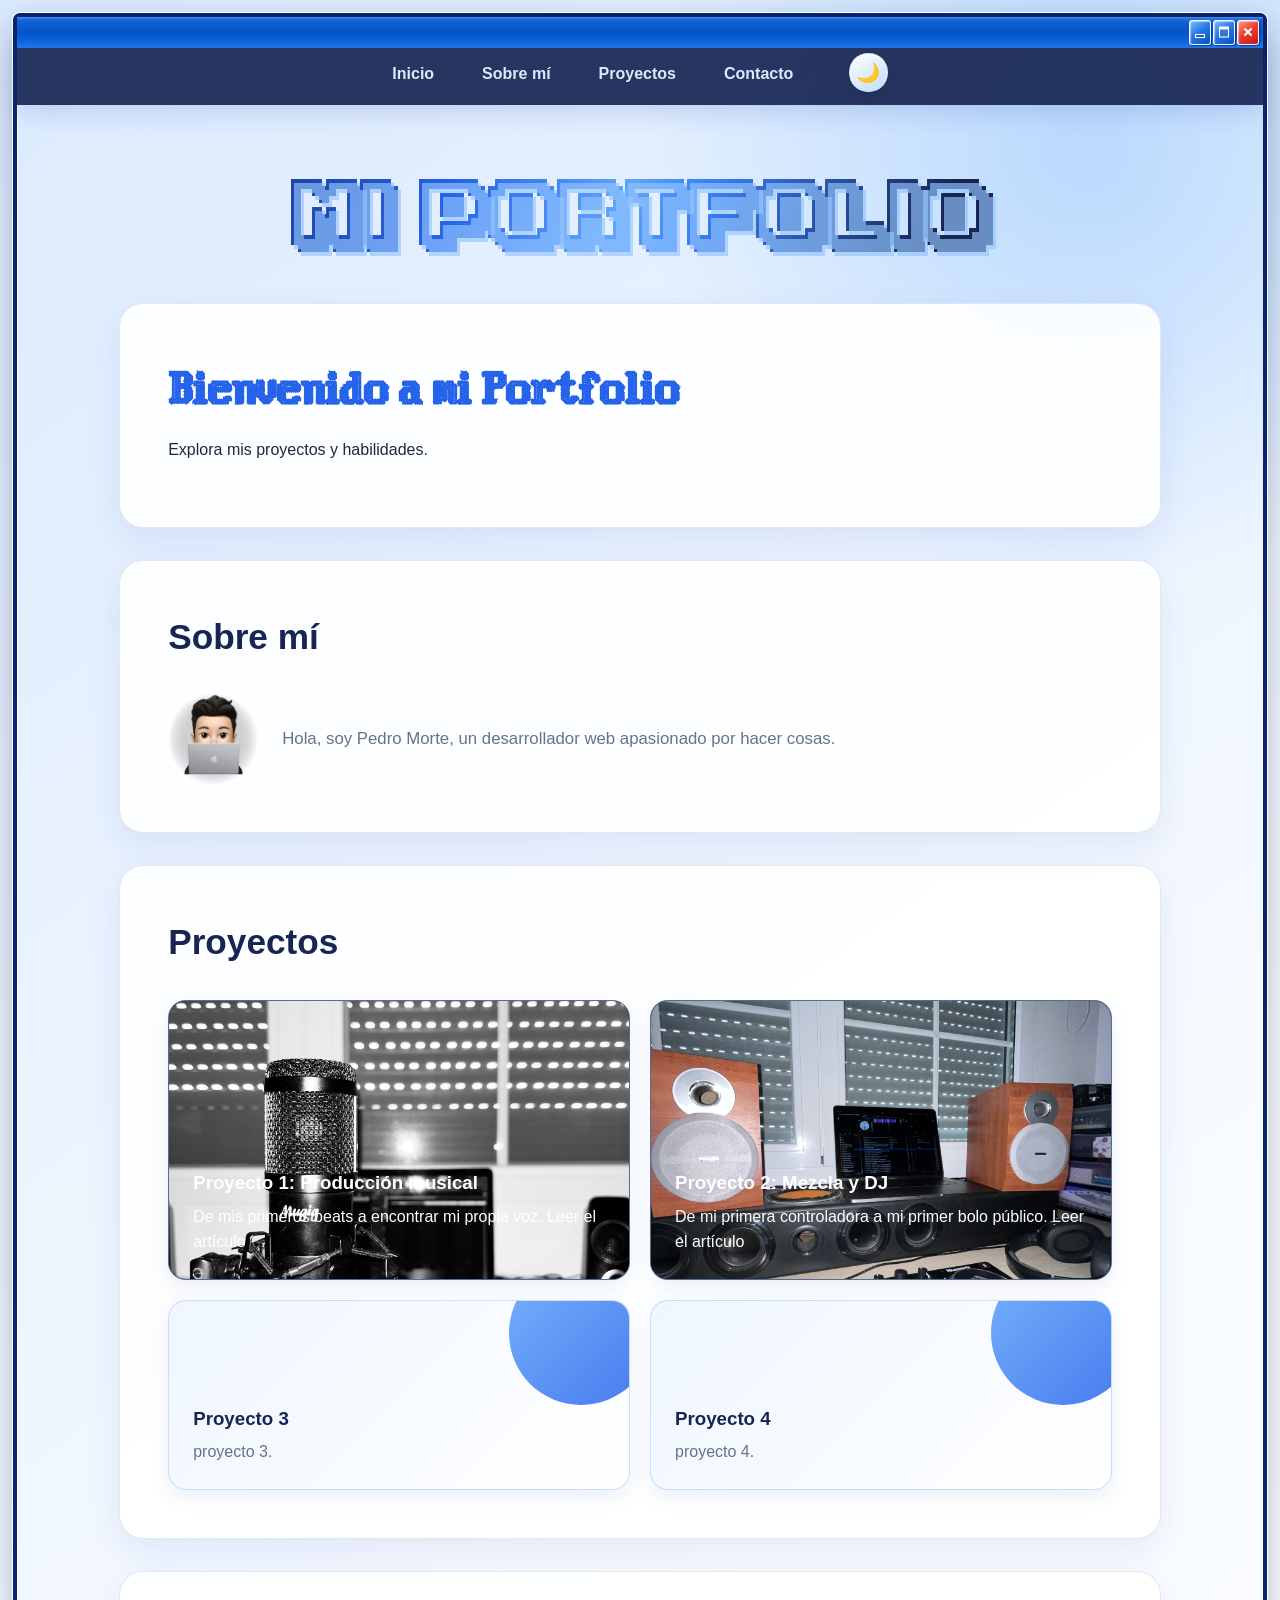
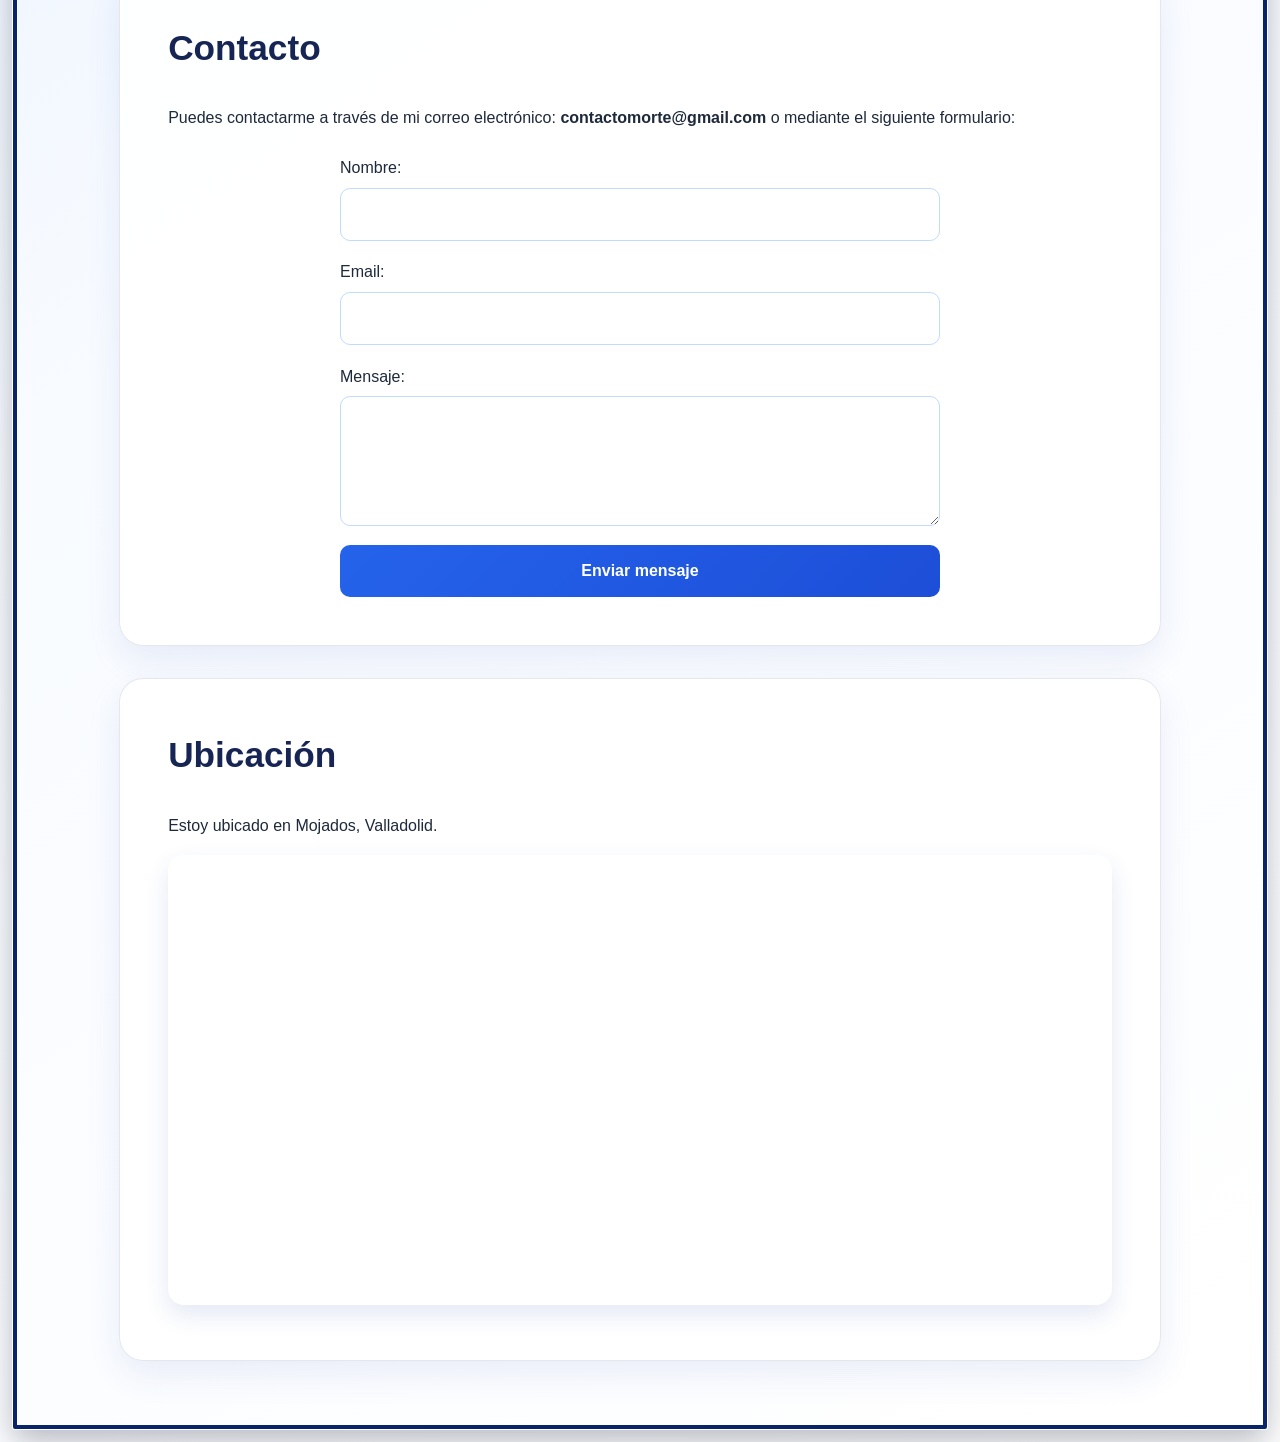
==== commit b909d97c: "rediseño para los artículos" ====
--- a/index.html
+++ b/index.html
@@ -50,14 +50,14 @@
             <section id="proyectos">
                 <h2>Proyectos</h2>
                 <div class="cuadricula-proyectos">
-                    <a class="tarjeta tarjeta-produccion" href="#articulo-produccion-musical">
+                    <a class="tarjeta tarjeta-produccion" href="proyectos/produccion-musical.html">
                         <img src="./1/IMG_6275.jpeg" alt="Micrófono en un espacio de grabación musical" loading="lazy" decoding="async">
                         <span class="contenido-tarjeta">
                             <h3>Proyecto 1: Producción musical</h3>
                             <p>De mis primeros beats a encontrar mi propia voz. Leer el artículo</p>
                         </span>
                     </a>
-                    <a class="tarjeta tarjeta-produccion" href="#articulo-mezcla-dj">
+                    <a class="tarjeta tarjeta-produccion" href="proyectos/mezcla-dj.html">
                         <img src="./2/IMG_4308.jpeg" alt="Controladora preparada para una sesión de DJ" loading="lazy" decoding="async">
                         <span class="contenido-tarjeta">
                             <h3>Proyecto 2: Mezcla y DJ</h3>
@@ -74,71 +74,6 @@
                     </article>
                 </div>
             </section>
-
-            <article id="articulo-produccion-musical" class="articulo-proyecto">
-                <h2>Producción musical: el trabajo detrás de cada tema</h2>
-                <p>Para mí, la música nunca ha sido solo algo que pongo de fondo o un pasatiempo para cuando tengo tiempo libre. Es el motor de casi todo lo que hago cuando quiero crear: una idea puede empezar con un ritmo, convertirse en una frase y acabar siendo una canción que cuenta algo que tenía dentro. Hacer música me ha enseñado a tener paciencia, a probar sin miedo a equivocarme y a volver sobre una idea hasta que empieza a sonar como la imaginaba.</p>
-                <p>Este proyecto es el resultado de un camino que llevo construyendo desde hace años. Todavía estoy aprendiendo y sé que me queda muchísimo por mejorar, pero justo eso es lo que me engancha: cada sesión me deja algo nuevo, aunque solo sea descubrir una forma distinta de escribir una barra o de encajar una voz en la base.</p>
-                <img class="imagen-articulo" src="./1/IMG_6832.jpeg" alt="Mi espacio de trabajo y el equipo que forma parte de mi entorno musical" loading="lazy" decoding="async">
-
-                <h2>Los inicios: FL Studio Mobile</h2>
-                <p>Todo empezó cuando tenía 12 años y empecé a trastear con FL Studio Mobile desde el móvil. No sabía demasiado de producción, pero me podía pasar un buen rato probando sonidos, colocando ritmos y cambiando cosas hasta encontrar algo que me gustase. Al principio era pura curiosidad: quería ver qué podía crear con las herramientas que tenía a mano.</p>
-                <p>Mis primeros beats no eran perfectos, ni mucho menos, pero ahí aprendí algo que todavía me acompaña: una idea no tiene que salir terminada a la primera. A veces un ritmo que no funciona te lleva a otro mejor; otras, basta con cambiar un sonido o mover una pieza para que todo encaje. Sin darme cuenta, empecé a escuchar la música de otra manera, fijándome en cómo se construían las bases y en qué hacía que un tema tuviese su propio ambiente.</p>
-                <img class="imagen-articulo" src="./1/IMG_6817.jpeg" alt="Proyecto de música abierto en FL Studio en un ordenador portátil" loading="lazy" decoding="async">
-                <p>Con el tiempo, aquella curiosidad fue creciendo y empecé a dedicarle cada vez más atención. Pasé de simplemente probar aplicaciones a guardar ideas, trabajar en proyectos y pensar en cómo podría sonar algo antes incluso de empezar a montarlo.</p>
-
-                <h2>El salto a la letra y el freestyle</h2>
-                <h3>De crear bases a contar mis propias historias</h3>
-                <p>Después de hacer bases, el siguiente paso fue empezar a escribir mis propios temas de rap. Si antes intentaba construir el ritmo, ahora también quería encontrar las palabras que pudieran vivir encima de él. Empecé a grabar en BandLab, probando cómo quedaban mis letras con una instrumental y aprendiendo poco a poco a soltar la voz delante del micro.</p>
-                <p>Grabarme me ayudó a escucharme desde fuera. Una frase que sobre el papel parecía buena podía sonar forzada al decirla; otras veces, una toma espontánea tenía más verdad que algo que había repasado mil veces. Con cada intento fui entendiendo mejor el ritmo, las pausas y la intención que quiero darle a lo que escribo.</p>
-                <img class="imagen-articulo" src="./1/IMG_5248.jpeg" alt="Proyecto de grabación y mezcla abierto en BandLab" loading="lazy" decoding="async">
-
-                <h3>El freestyle como campo de entrenamiento</h3>
-                <p>El freestyle con mi primo y mis amigos ha sido otra parte clave del proceso. Para mí, esas sesiones son como un campo de entrenamiento: me obligan a escuchar, reaccionar y buscar una idea en el momento, sin tener tiempo para juzgar cada palabra antes de decirla.</p>
-                <p>También me han ayudado a perder la vergüenza. Improvisar delante de gente cercana hace que poco a poco te sueltes, aceptes que no todo va a salir redondo y aprendas a seguir aunque una rima no funcione. Además de ser un buen rato, es una forma de mantener la mente ágil y encontrar giros o combinaciones que luego puedo desarrollar escribiendo.</p>
-
-                <h2>Influencias y entorno</h2>
-                <p>He tenido la suerte de contar con dos amigos muy cercanos que también hacen música a un nivel semiprofesional. Tenerlos cerca me ha servido como una escuela y una referencia: puedo ver cómo se toman en serio su trabajo, cómo desarrollan sus ideas y cómo resuelven problemas que yo también me encuentro cuando escribo o grabo.</p>
-                <p>Compartir ese entorno me anima a mejorar, pero no quiero limitarme a repetir lo que hacen los demás. Estoy intentando encontrar mi propia forma de escribir y de sonar. Para eso me fijo mucho en el ingenio y la crudeza del hip-hop underground. Las letras de Natos y Waor, Jaloner, Sharif y Ardo440 son referencias que me ayudan a pensar en cómo construir mejores barras, cuidar las imágenes y expresar algo con personalidad.</p>
-                <p>No se trata de copiar un estilo, sino de aprender de lo que me llega: cómo una frase puede ser directa y, a la vez, dejarte pensando; cómo se puede contar algo personal sin maquillarlo demasiado; o cómo una palabra bien colocada puede cambiar el peso de toda una línea. Después intento llevar esas ideas a mi propio terreno.</p>
-                <img class="imagen-articulo" src="./1/IMG_6668.jpeg" alt="Sesión de trabajo en FL Studio con pistas y herramientas de mezcla" loading="lazy" decoding="async">
-
-                <h2>Disciplina actual: el trabajo en la sombra</h2>
-                <p>Ahora mismo, gran parte de mi proyecto ocurre lejos de publicar canciones. A día de hoy todavía no he sacado ni un solo tema de manera oficial, pero eso no significa que no esté trabajando. En mi archivo tengo más de 500 letras escritas: ideas completas, versos sueltos, borradores y frases que quizá algún día encuentre su sitio.</p>
-                <p>Escribo a diario. No todos los días sale una letra que quiera guardar para siempre, pero sentarme a escribir me ayuda a coger ritmo y a no depender únicamente de la inspiración. También vuelvo a mis textos, corrijo, cambio palabras y guardo ideas para retomarlas más adelante. Muchas veces el trabajo importante es precisamente ese: insistir hasta que una letra se parece más a lo que quiero decir.</p>
-                <p>Además, me grabo en el estudio un mínimo de dos veces por semana. Cada sesión es una oportunidad para probar interpretaciones, revisar cómo suenan las tomas y aprender algo más sobre mi voz. A veces salgo con algo que me convence y otras con una lista de cosas que quiero mejorar; las dos situaciones forman parte del proceso.</p>
-                <img class="imagen-articulo" src="./1/IMG_6275.jpeg" alt="Micrófono preparado para grabar en un espacio de producción musical" loading="lazy" decoding="async">
-                <p>Aunque todavía no haya publicado oficialmente, siento que estoy construyendo una base sólida: escribiendo, probando y aprendiendo con constancia. Para mí, este proyecto no va solo de llegar a tener canciones fuera, sino de disfrutar el camino y hacer música que de verdad sienta mía cuando llegue el momento de compartirla.</p>
-            </article>
-
-            <article id="articulo-mezcla-dj" class="articulo-proyecto">
-                <h2>Tras los platos: de mi habitación al escenario</h2>
-                <p>La música electrónica siempre ha sido una parte importante de mi vida, pero durante mucho tiempo pinchar fue algo que hacía en casa o rodeado de mis amigos. Este proyecto recoge cómo empezó esa afición, cómo fui encontrando mi sonido y el paso que por fin me atreví a dar: compartir una sesión en público.</p>
-
-                <h2>El comienzo: el regalo de Reyes</h2>
-                <p>El 6 de enero de 2020 tenía 10 años y ya sentía mucha curiosidad por el audio. Mis padres me regalaron mi primera controladora, una Numark Party Mix, y aquel regalo hizo que mezclar dejara de ser solo una idea: por fin podía probarlo con mis propias manos.</p>
-                <p>Por entonces también trasteaba con un Launchpad de Novation y con Ableton Live Lite. Me entretenía produciendo, combinando sonidos y mezclando, sin saber todavía muy bien adónde me llevaría todo eso. Fueron mis primeros pasos y, casi sin darme cuenta, empecé a construir mis primeras bases rítmicas.</p>
-                <img class="imagen-articulo" src="./2/unnamed.jpg" alt="Mi primera Numark Party Mix junto al Launchpad, el 6 de enero de 2020" loading="lazy" decoding="async">
-
-                <h2>La madurez musical y SoundCloud</h2>
-                <h3>Encontrar mi sonido</h3>
-                <p>Al cumplir 16 años decidí tomarme la mezcla más en serio. Poco a poco me fui decantando por la música electrónica y, en especial, por sonidos como el Hardgroove, el Schranz y el Tech House. Me atraen su energía y sus ritmos, pero también el reto de enlazar los temas y conseguir que una sesión tenga continuidad y personalidad.</p>
-                <p>Empecé a preparar y grabar mis sesiones con más intención. Bajo el alias PEDROOMORTEE subí a SoundCloud mis primeros sets, entre ellos «Sesión 1» y «Sesión 2». Publicarlos fue una forma de salir un poco de mi habitación: podía compartir lo que estaba haciendo y escuchar la sesión desde otra perspectiva.</p>
-                <img class="imagen-articulo" src="./2/IMG_6146.jpeg" alt="Captura de mi primera sesión de Hardgroove publicada bajo el alias PEDROOMORTEE" loading="lazy" decoding="async">
-                <p>El apoyo inicial de mi círculo de amigos significó mucho para mí. Sus mensajes y sus palabras de ánimo me dieron confianza para seguir grabando, mejorar y enseñar algo que hasta entonces había mantenido en un entorno cercano. Para alguien que empezaba, saber que mis amigos escuchaban mis sesiones hizo que todo se sintiera más real.</p>
-
-                <h2>Rompiendo la barrera: mi primer bolo público</h2>
-                <p>Aunque llevaba tiempo pinchando en fiestas privadas con mis amigos, por vergüenza no me había atrevido a hacerlo delante de un público más amplio. Me preocupaba equivocarme o no estar a la altura. Esa inseguridad hizo que durante mucho tiempo me quedara en lo conocido, aun teniendo ganas de probar.</p>
-                <p>El pasado fin de semana di por fin el paso: pinché en público en las prefiestas de mi pueblo, Mojados (Valladolid). Antes de empezar tenía nervios, pero una vez en la cabina me centré en la música y en disfrutar el momento. Todo salió mucho mejor de lo que esperaba.</p>
-                <p>Recibir tantos halagos después fue una inyección enorme de motivación. No solo me hizo ilusión que la gente disfrutara la sesión; también me confirmó que atreverme había merecido la pena. Sigo teniendo mucho que aprender, pero ya he roto una barrera que antes me parecía difícil de superar.</p>
-                <img class="imagen-articulo" src="./2/IMG_5684.jpeg" alt="Mi equipo de DJ preparado para una sesión" loading="lazy" decoding="async">
-
-                <h2>Visión de futuro y audiovisual</h2>
-                <p>Ahora quiero aprovechar cualquier oportunidad que tenga para subirme a una cabina y seguir ganando experiencia. Mi primer bolo me ha demostrado que no tengo que esperar a sentirme completamente seguro para dar el siguiente paso: también puedo aprender mientras lo doy.</p>
-                <p>Además, he empezado a profesionalizar mi proyecto grabando mis sesiones en vídeo con mi nueva cámara, la Panasonic Lumix G7. Me ilusiona unir el mundo del audio con la imagen y cuidar no solo cómo suena cada sesión, sino también cómo la presento y la comparto.</p>
-                <img class="imagen-articulo" src="./2/IMG_4275.PNG" alt="Mi espacio de mezcla preparado para grabar sesiones en vídeo" loading="lazy" decoding="async">
-                <p>Este es solo el comienzo. Quiero seguir explorando la electrónica, mejorar como DJ y convertir cada oportunidad en una experiencia que me acerque un poco más a lo que quiero hacer.</p>
-            </article>
 
             <section id="contacto">
                 <h2>Contacto</h2>
--- a/style.css
+++ b/style.css
@@ -104,6 +104,12 @@
     background: linear-gradient(145deg, #ff9a80 0%, #ed3d30 48%, #c71919 100%);
 }
 
+.cerrar-enlace {
+    flex: 0 0 22px;
+    text-decoration: none;
+    animation: pulsoCierre 3s ease-in-out infinite;
+}
+
 .cerrar::before,
 .cerrar::after {
     position: absolute;
@@ -121,6 +127,17 @@
 
 .cerrar::after {
     transform: translate(-50%, -50%) rotate(-45deg);
+}
+
+.cerrar-enlace:hover,
+.cerrar-enlace:focus-visible {
+    outline: 2px solid #ffffff;
+    outline-offset: 2px;
+}
+
+.marco-ventana.cerrando {
+    animation: cerrarVentana 220ms ease-in forwards;
+    transform-origin: top center;
 }
 
 header {
@@ -393,7 +410,6 @@
     border-radius: 24px;
     background: rgba(255, 255, 255, 0.82);
     box-shadow: 0 14px 35px rgba(30, 64, 175, 0.09);
-    scroll-margin-top: 6rem;
 }
 
 .articulo-proyecto h2 {
@@ -406,6 +422,14 @@
 
 .articulo-proyecto h3 {
     color: var(--azul);
+}
+
+.titulo-articulo {
+    margin: 0 0 1.5rem;
+    color: var(--azul-oscuro);
+    font-size: clamp(1.8rem, 4vw, 2.8rem);
+    line-height: 1.2;
+    text-align: center;
 }
 
 .articulo-proyecto p {
@@ -491,6 +515,7 @@
 }
 
 body.modo-oscuro .fuente-inicio,
+body.modo-oscuro .titulo-articulo,
 body.modo-oscuro h2,
 body.modo-oscuro .tarjeta h3 {
     color: #bfdbfe;
@@ -521,6 +546,24 @@
 body.modo-oscuro #modo-oscuro {
     border-color: rgba(253, 224, 71, 0.55);
     background: linear-gradient(145deg, #fef9c3, #facc15);
+}
+
+@keyframes pulsoCierre {
+    0%,
+    100% {
+        transform: scale(1);
+    }
+
+    50% {
+        transform: scale(1.06);
+    }
+}
+
+@keyframes cerrarVentana {
+    to {
+        opacity: 0.72;
+        transform: scale(0.985);
+    }
 }
 
 @media (prefers-reduced-motion: reduce) {
@@ -530,6 +573,14 @@
         scroll-behavior: auto;
         transition-duration: 0.01ms !important;
     }
+
+    .cerrar-enlace {
+        animation: none;
+    }
+
+    .marco-ventana.cerrando {
+        animation-duration: 0.01ms;
+    }
 }
 
 @media (max-width: 600px) {
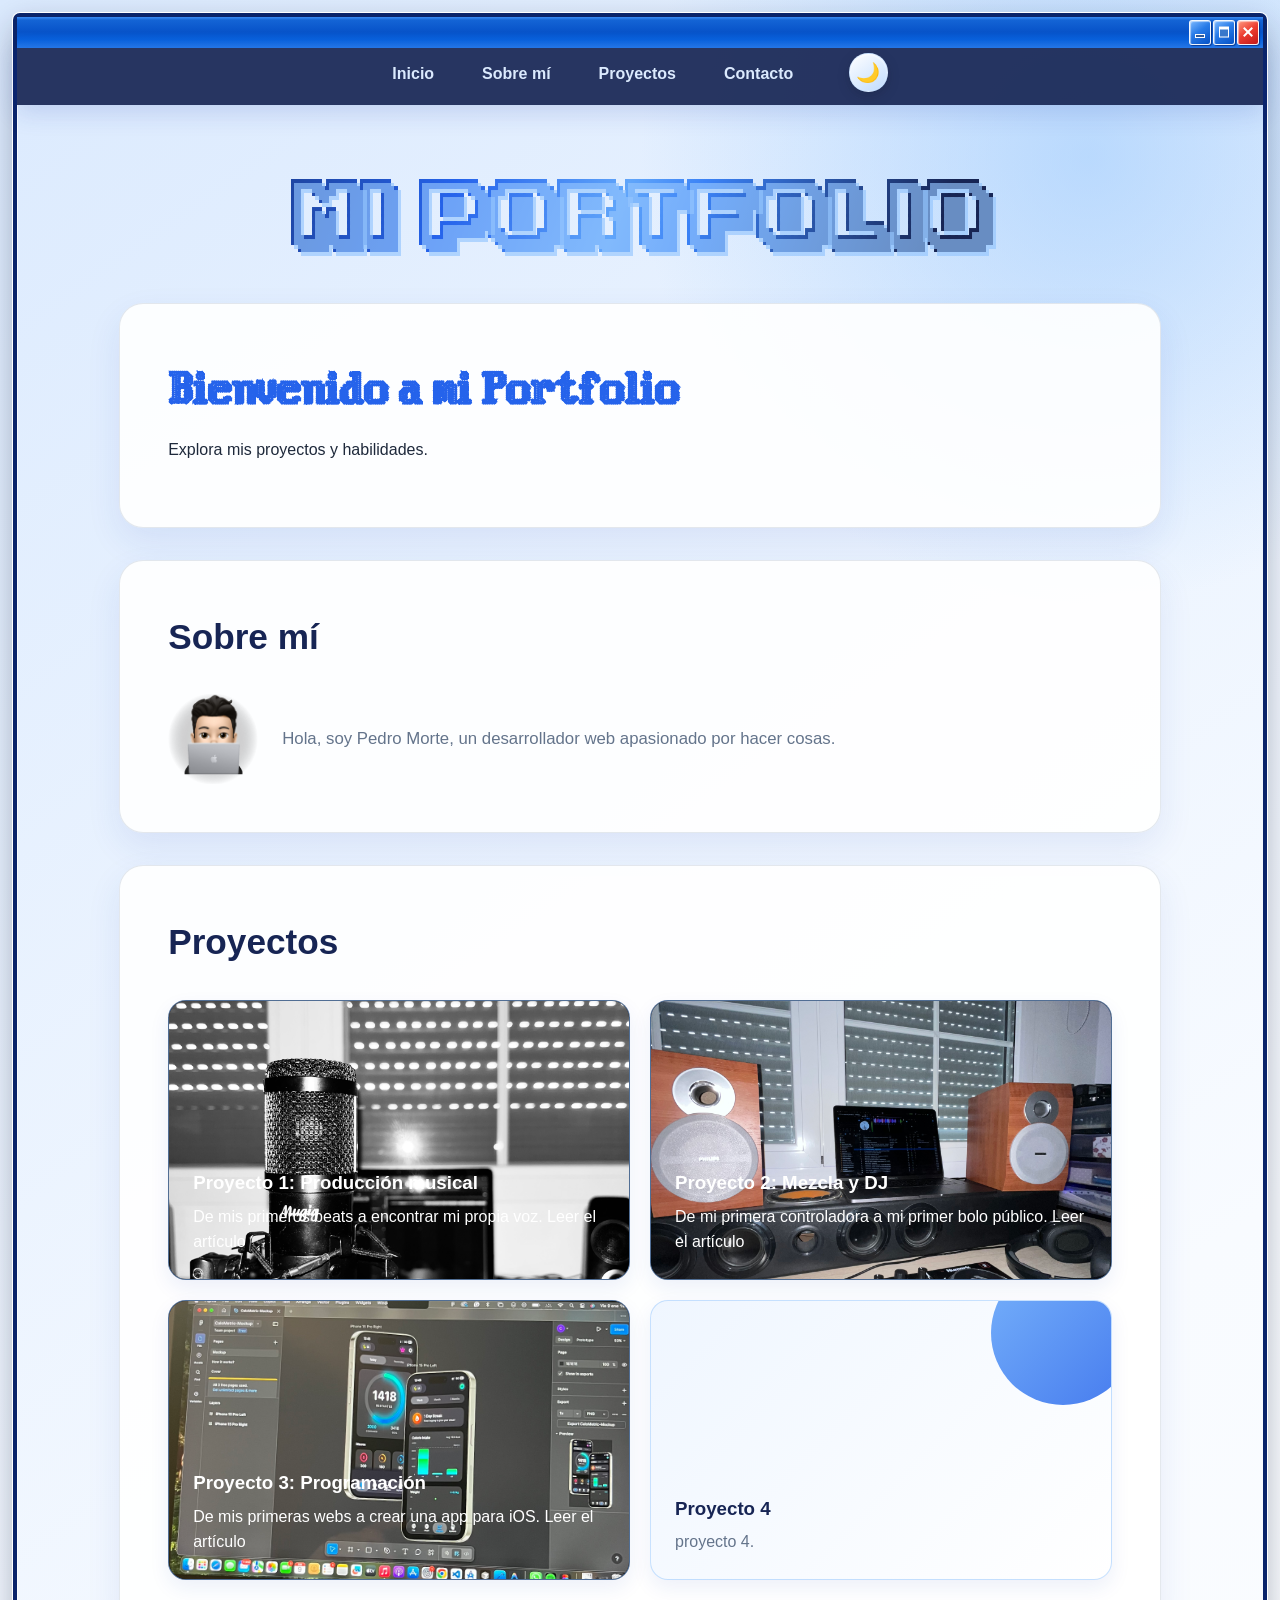
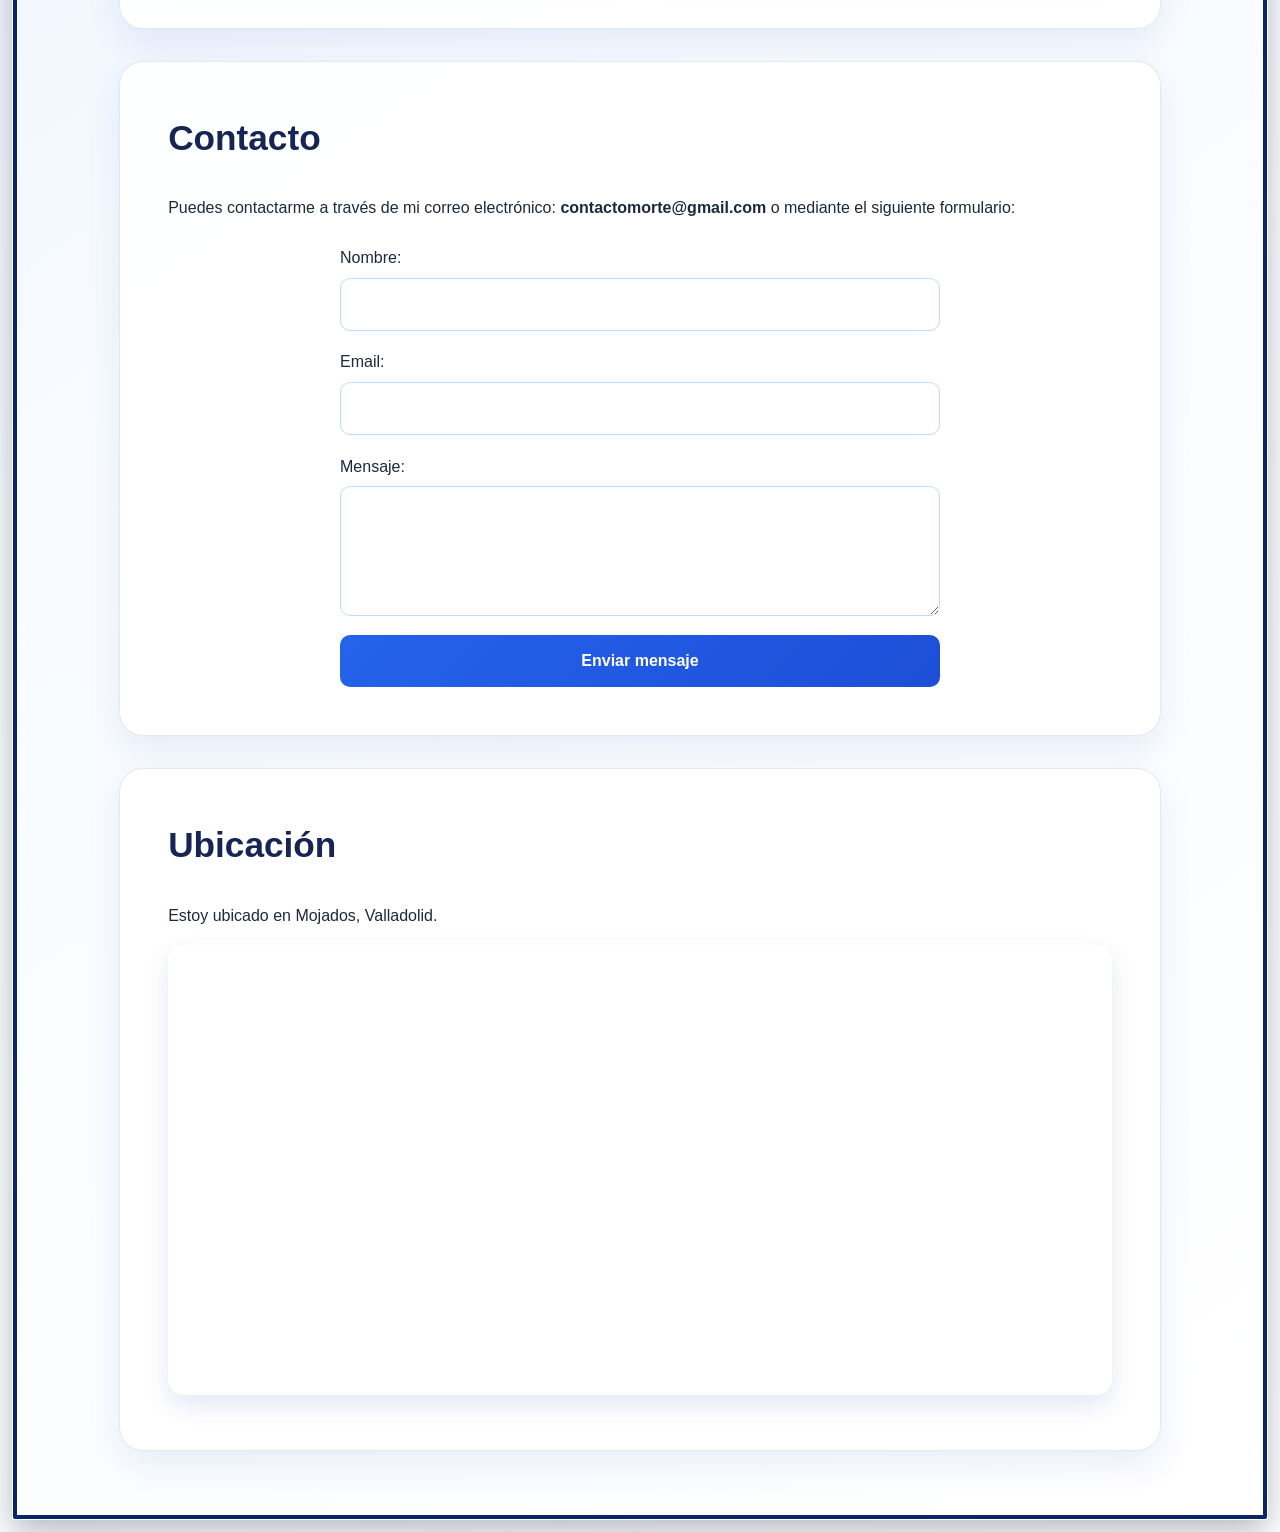
==== commit 07869679: "Añade artículo del proyecto de programación Co-authored-by: Copilot <223556219+Copilot@users.noreply" ====
--- a/index.html
+++ b/index.html
@@ -64,10 +64,13 @@
                             <p>De mi primera controladora a mi primer bolo público. Leer el artículo</p>
                         </span>
                     </a>
-                    <article class="tarjeta">
-                        <h3>Proyecto 3</h3>
-                        <p>proyecto 3.</p>
-                    </article>
+                    <a class="tarjeta tarjeta-produccion" href="proyectos/programacion.html">
+                        <img src="./3/IMG_2072.jpeg" alt="Diseño de la aplicación CaloMetric en dos iPhone" loading="lazy" decoding="async">
+                        <span class="contenido-tarjeta">
+                            <h3>Proyecto 3: Programación</h3>
+                            <p>De mis primeras webs a crear una app para iOS. Leer el artículo</p>
+                        </span>
+                    </a>
                     <article class="tarjeta">
                         <h3>Proyecto 4</h3>
                         <p>proyecto 4.</p>
--- a/style.css
+++ b/style.css
@@ -105,7 +105,14 @@
 }
 
 .cerrar-enlace {
-    flex: 0 0 22px;
+    width: 28px;
+    min-height: 27px;
+    flex: 0 0 28px;
+    margin-left: 3px;
+    box-shadow:
+        inset 1px 1px 1px rgba(255, 255, 255, 0.55),
+        0 0 8px rgba(255, 45, 45, 0.65),
+        0 0 15px rgba(255, 25, 25, 0.35);
     text-decoration: none;
     animation: pulsoCierre 3s ease-in-out infinite;
 }
@@ -115,7 +122,7 @@
     position: absolute;
     top: 50%;
     left: 50%;
-    width: 10px;
+    width: 12px;
     height: 2px;
     content: '';
     background: #ffffff;
@@ -131,8 +138,16 @@
 
 .cerrar-enlace:hover,
 .cerrar-enlace:focus-visible {
-    outline: 2px solid #ffffff;
+    outline: 2px solid #ffe1e1;
     outline-offset: 2px;
+    box-shadow:
+        inset 1px 1px 1px rgba(255, 255, 255, 0.7),
+        0 0 10px rgba(255, 45, 45, 0.85),
+        0 0 19px rgba(255, 25, 25, 0.55);
+}
+
+.cerrar-enlace:hover {
+    filter: brightness(1.12);
 }
 
 .marco-ventana.cerrando {
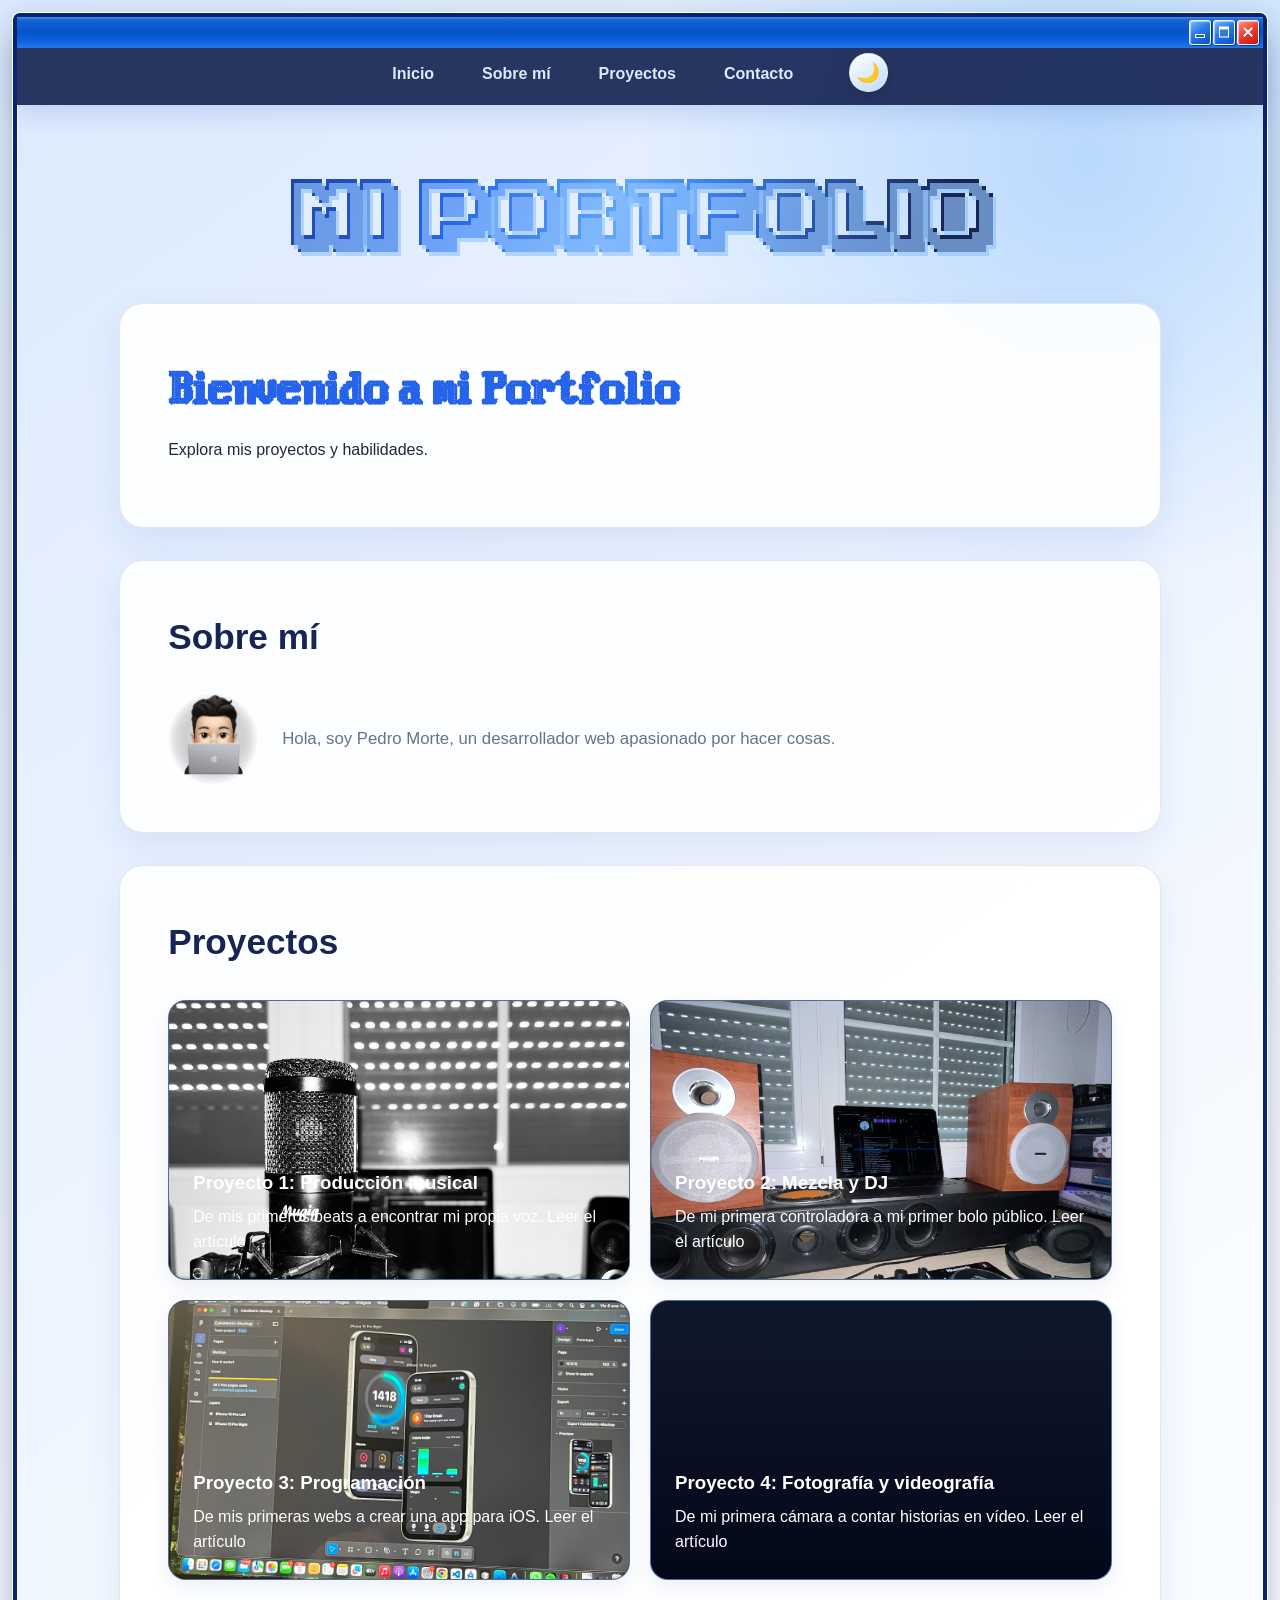
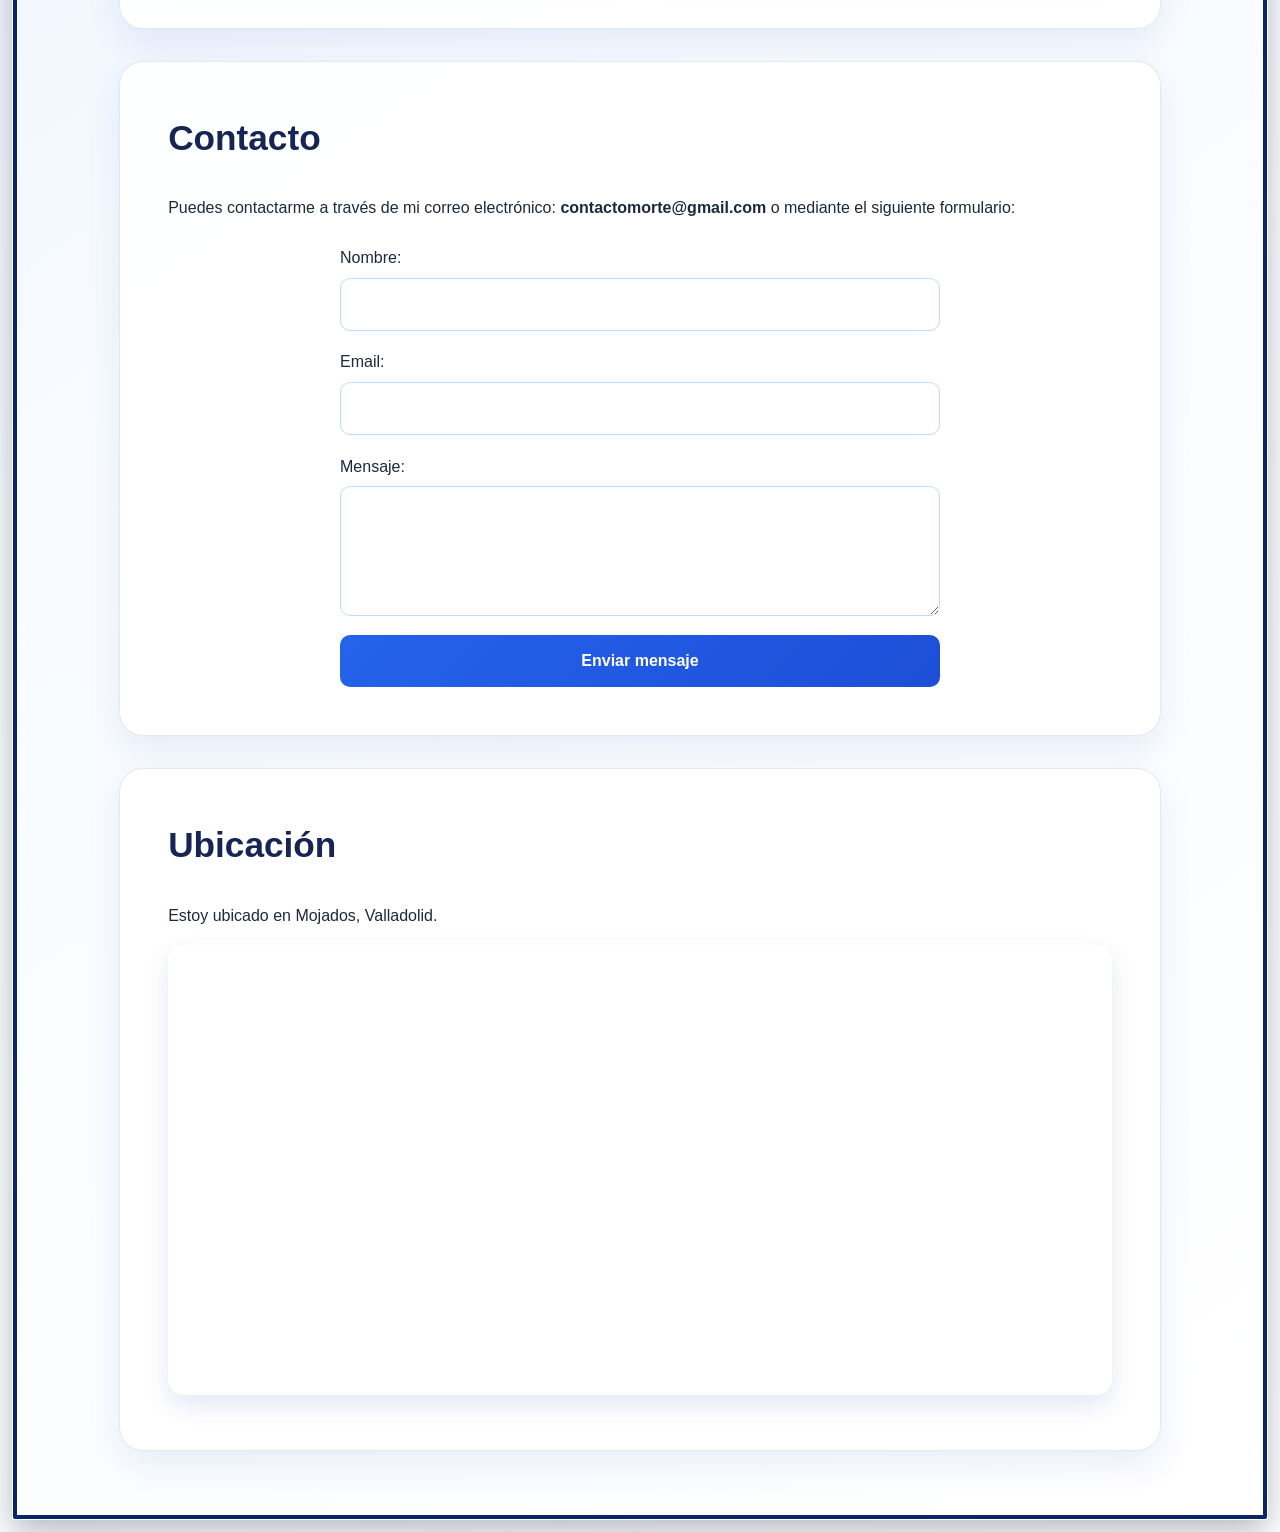
==== commit 1bf51d02: "Completa los artículos con vídeos reproducibles Co-authored-by: Copilot <223556219+Copilot@users.nor" ====
--- a/index.html
+++ b/index.html
@@ -71,10 +71,13 @@
                             <p>De mis primeras webs a crear una app para iOS. Leer el artículo</p>
                         </span>
                     </a>
-                    <article class="tarjeta">
-                        <h3>Proyecto 4</h3>
-                        <p>proyecto 4.</p>
-                    </article>
+                    <a class="tarjeta tarjeta-produccion" href="proyectos/fotografia-videografia.html">
+                        <img src="./4/IMG_7148.jpeg" alt="Pedro grabando con su Sony Alpha 58 en Asturias" loading="lazy" decoding="async">
+                        <span class="contenido-tarjeta">
+                            <h3>Proyecto 4: Fotografía y videografía</h3>
+                            <p>De mi primera cámara a contar historias en vídeo. Leer el artículo</p>
+                        </span>
+                    </a>
                 </div>
             </section>
 
--- a/style.css
+++ b/style.css
@@ -460,6 +460,39 @@
     box-shadow: 0 10px 24px rgba(30, 64, 175, 0.14);
 }
 
+.multimedia-articulo {
+    width: min(100%, 900px);
+    margin: 1.5rem auto 2rem;
+}
+
+.multimedia-articulo video {
+    display: block;
+    width: 100%;
+    max-height: 75vh;
+    border: 1px solid var(--borde);
+    border-radius: 14px;
+    background: #0f172a;
+    box-shadow: 0 10px 24px rgba(30, 64, 175, 0.14);
+}
+
+.multimedia-articulo figcaption {
+    margin-top: 0.5rem;
+    color: var(--suave);
+    font-size: 0.9rem;
+    text-align: center;
+}
+
+.articulo-proyecto iframe {
+    display: block;
+    width: min(100%, 560px);
+    height: auto;
+    aspect-ratio: 16 / 9;
+    margin: 1.5rem auto 2rem;
+    border: 0;
+    border-radius: 14px;
+    box-shadow: 0 10px 24px rgba(30, 64, 175, 0.14);
+}
+
 #form-contacto {
     display: grid;
     max-width: 600px;
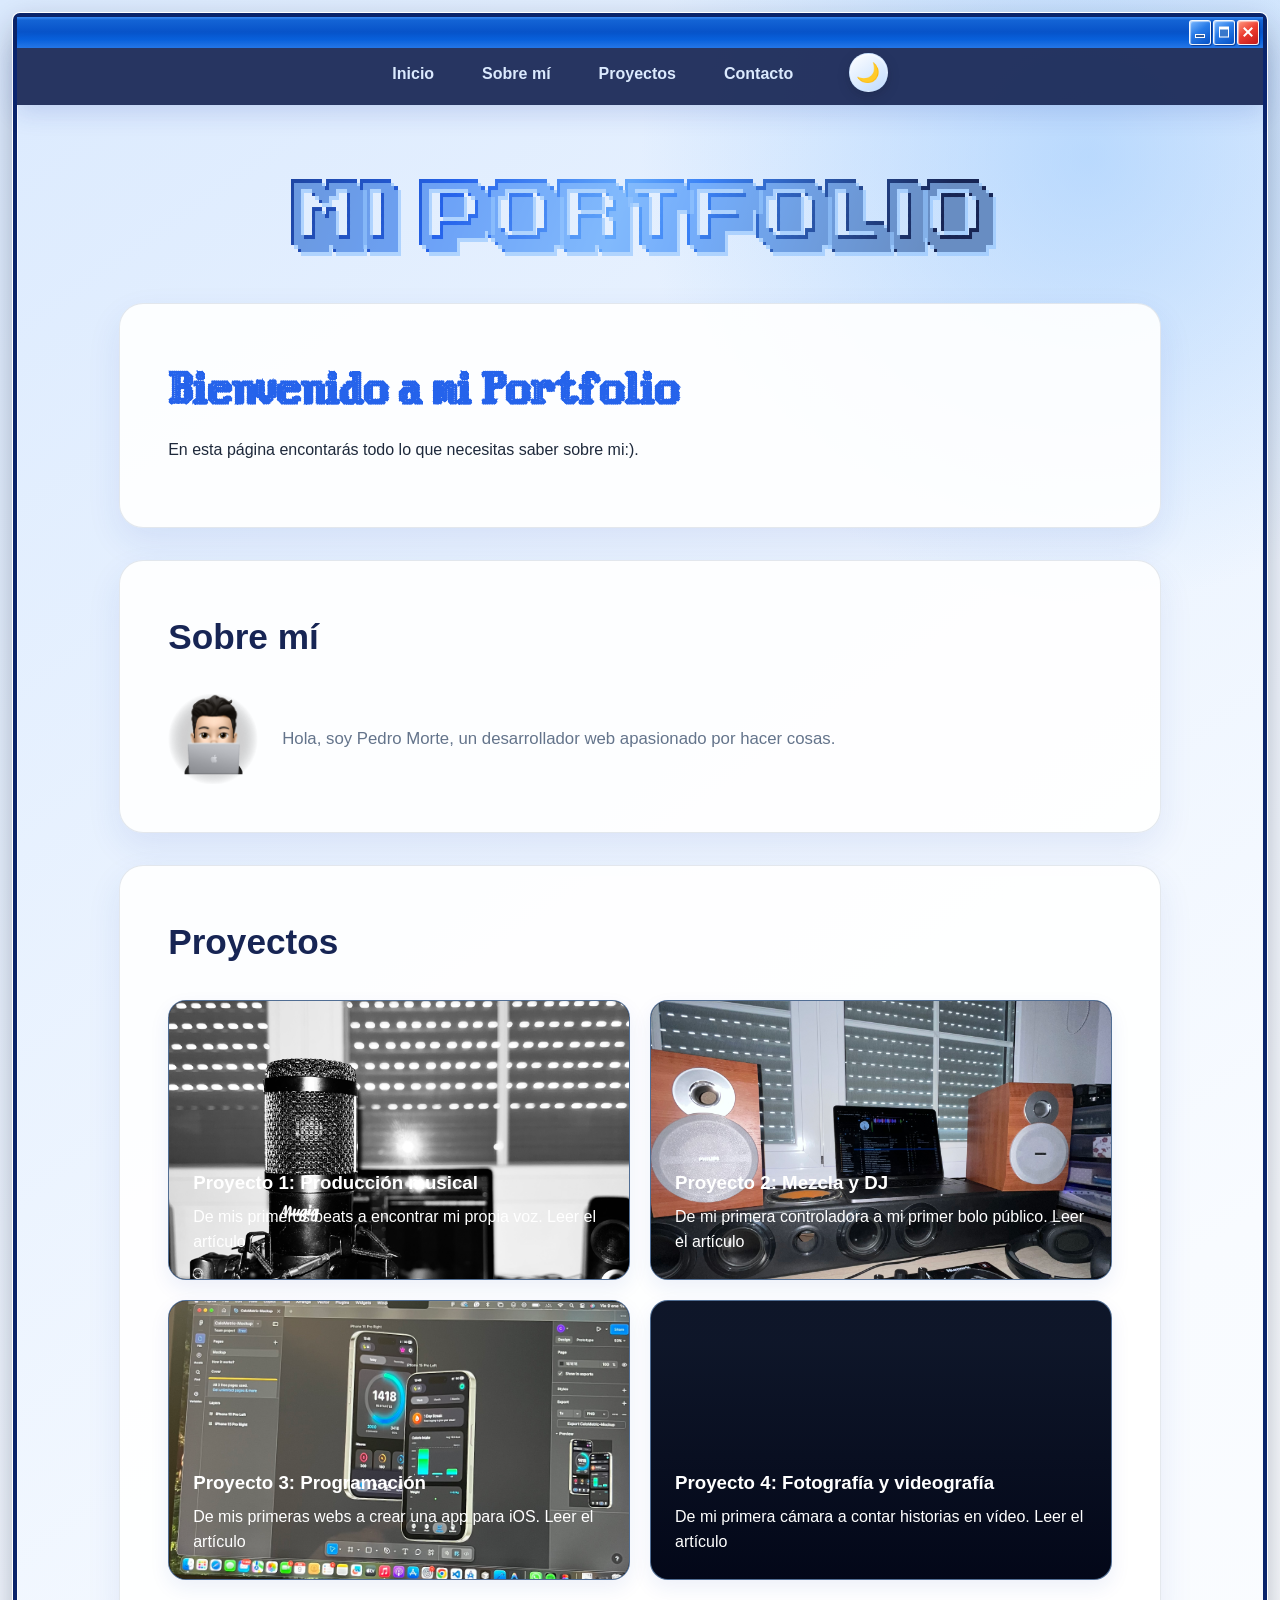
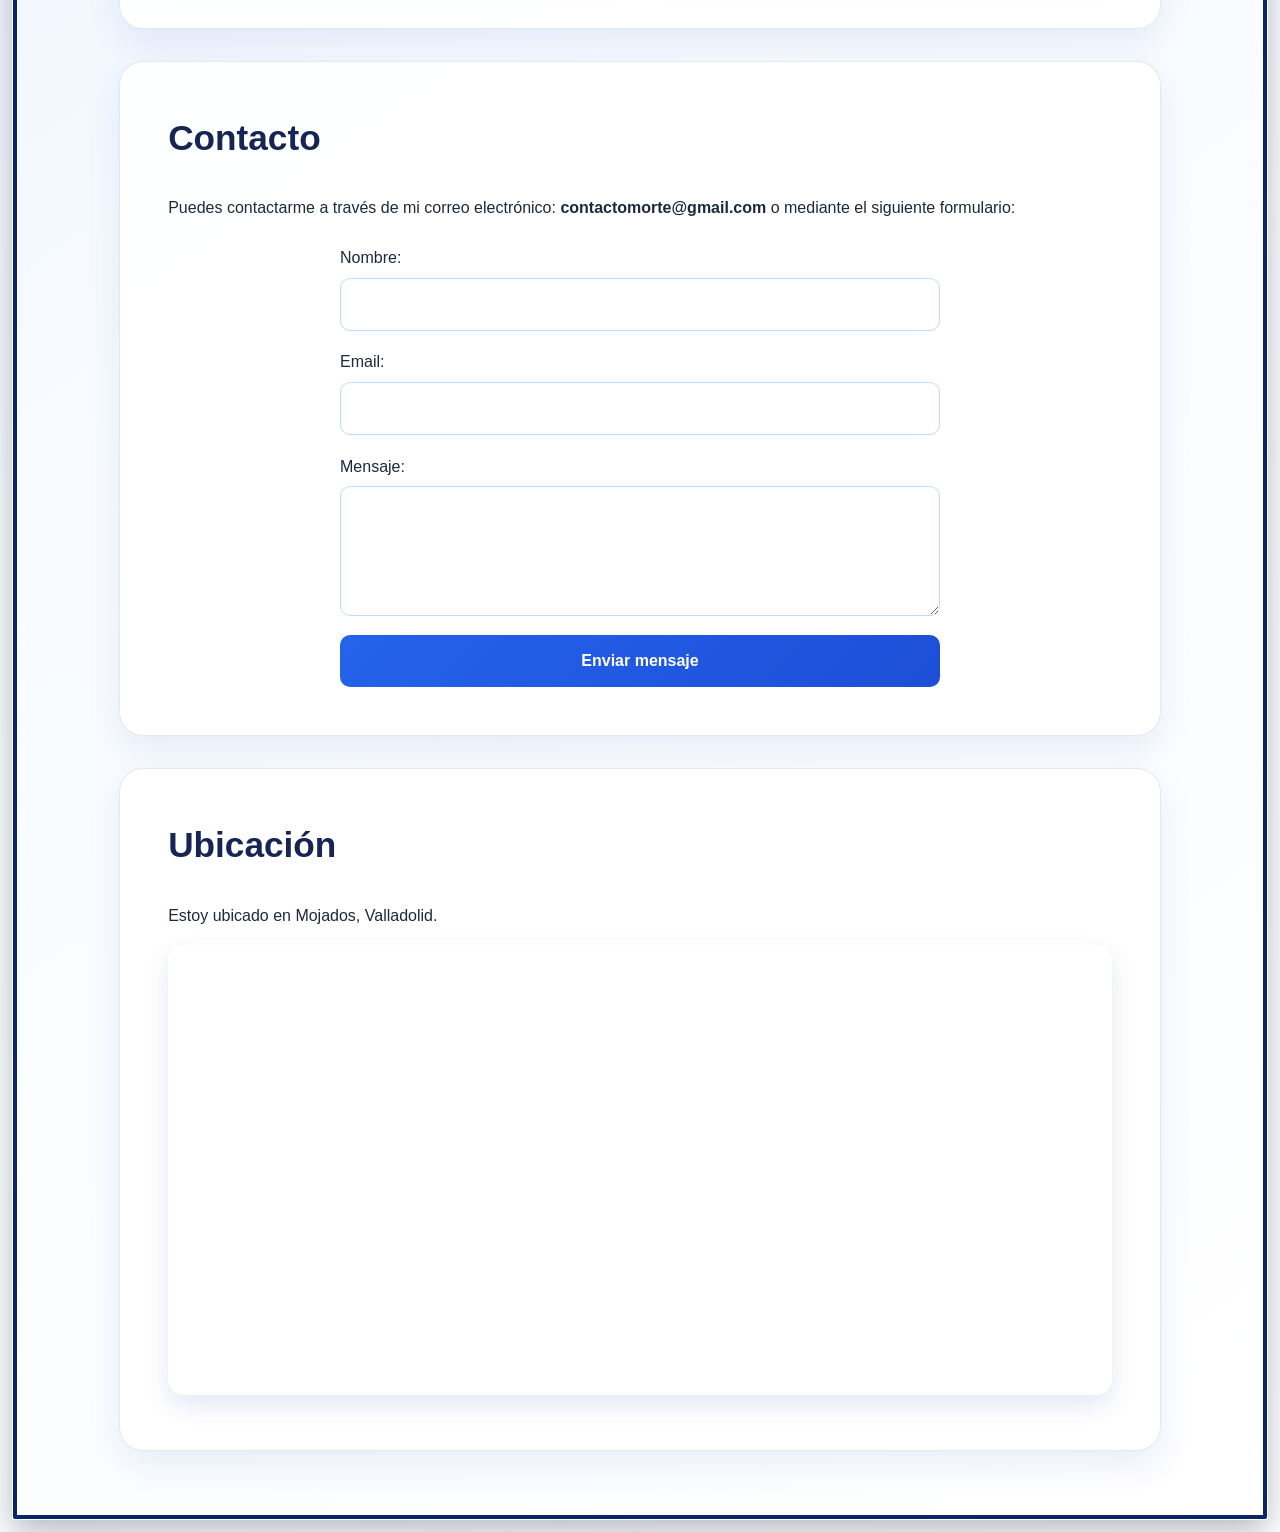
==== commit e2132865: "cambio en el html" ====
--- a/index.html
+++ b/index.html
@@ -36,7 +36,7 @@
             <main>
             <section id="inicio">
                 <h2 class="fuente-segtexto">Bienvenido a mi Portfolio</h2>
-                <p>Explora mis proyectos y habilidades.</p>
+                <p>En esta página encontarás todo lo que necesitas saber sobre mi:).</p>
             </section>
 
             <section id="sobre-mi">
--- a/style.css
+++ b/style.css
@@ -254,18 +254,29 @@
 }
 
 .fuente-inicio {
-    background: linear-gradient(
-        110deg,
-        var(--azul-oscuro) 0%,
-        var(--azul) 32%,
-        #60a5fa 48%,
-        #3b82f6 55%,
-        var(--azul-oscuro) 78%
-    );
-    background-size: 100% 100%;
+    background-image:
+        linear-gradient(
+            110deg,
+            var(--azul-oscuro) 0%,
+            var(--azul) 32%,
+            #60a5fa 48%,
+            #3b82f6 55%,
+            var(--azul-oscuro) 78%
+        ),
+        linear-gradient(
+            110deg,
+            transparent 46%,
+            rgba(255, 255, 255, 0.08) 48%,
+            rgba(255, 255, 255, 0.8) 50%,
+            rgba(255, 255, 255, 0.08) 52%,
+            transparent 54%
+        );
+    background-size: 100% 100%, 300% 100%;
+    background-position: 0 0, 100% 0;
     background-clip: text;
     -webkit-background-clip: text;
     -webkit-text-fill-color: transparent;
+    animation: brilloPortfolio 5s linear infinite;
 }
 
 main,
@@ -453,26 +464,40 @@
 
 .imagen-articulo {
     display: block;
-    width: min(100%, 760px);
+    width: min(100%, 420px);
     height: auto;
     margin: 1.5rem auto 2rem;
     border-radius: 14px;
     box-shadow: 0 10px 24px rgba(30, 64, 175, 0.14);
 }
 
+.imagen-articulo-vertical {
+    width: min(100%, 300px);
+    max-height: 52vh;
+    object-fit: contain;
+}
+
 .multimedia-articulo {
-    width: min(100%, 900px);
+    width: min(100%, 680px);
     margin: 1.5rem auto 2rem;
 }
 
 .multimedia-articulo video {
     display: block;
     width: 100%;
-    max-height: 75vh;
+    max-height: min(60vh, 500px);
     border: 1px solid var(--borde);
     border-radius: 14px;
     background: #0f172a;
     box-shadow: 0 10px 24px rgba(30, 64, 175, 0.14);
+}
+
+.multimedia-articulo-vertical {
+    width: min(100%, 360px);
+}
+
+.multimedia-articulo-vertical video {
+    max-height: 56vh;
 }
 
 .multimedia-articulo figcaption {
@@ -614,6 +639,16 @@
     }
 }
 
+@keyframes brilloPortfolio {
+    from {
+        background-position: 0 0, 100% 0;
+    }
+
+    to {
+        background-position: 0 0, -100% 0;
+    }
+}
+
 @media (prefers-reduced-motion: reduce) {
     *,
     *::before,
@@ -622,7 +657,8 @@
         transition-duration: 0.01ms !important;
     }
 
-    .cerrar-enlace {
+    .cerrar-enlace,
+    .fuente-inicio {
         animation: none;
     }
 
@@ -644,12 +680,49 @@
     }
 
     .flex-fila {
-        flex-direction: column;
-        align-items: flex-start;
+        flex-direction: row;
+        align-items: center;
+        gap: 0.75rem;
+    }
+
+    .flex-fila img {
+        flex: 0 0 clamp(64px, 22vw, 84px);
+        width: clamp(64px, 22vw, 84px);
+        height: clamp(64px, 22vw, 84px);
+    }
+
+    .flex-fila p {
+        min-width: 0;
+        font-size: 1rem;
     }
 
     .cuadricula-proyectos {
         grid-template-columns: 1fr;
+    }
+
+    .imagen-articulo {
+        width: min(100%, 330px);
+    }
+
+    .imagen-articulo-vertical {
+        width: min(100%, 180px);
+        max-height: 38vh;
+    }
+
+    .multimedia-articulo {
+        width: min(100%, 420px);
+    }
+
+    .multimedia-articulo video {
+        max-height: 48vh;
+    }
+
+    .multimedia-articulo-vertical {
+        width: min(100%, 230px);
+    }
+
+    .multimedia-articulo-vertical video {
+        max-height: 40vh;
     }
 }
 
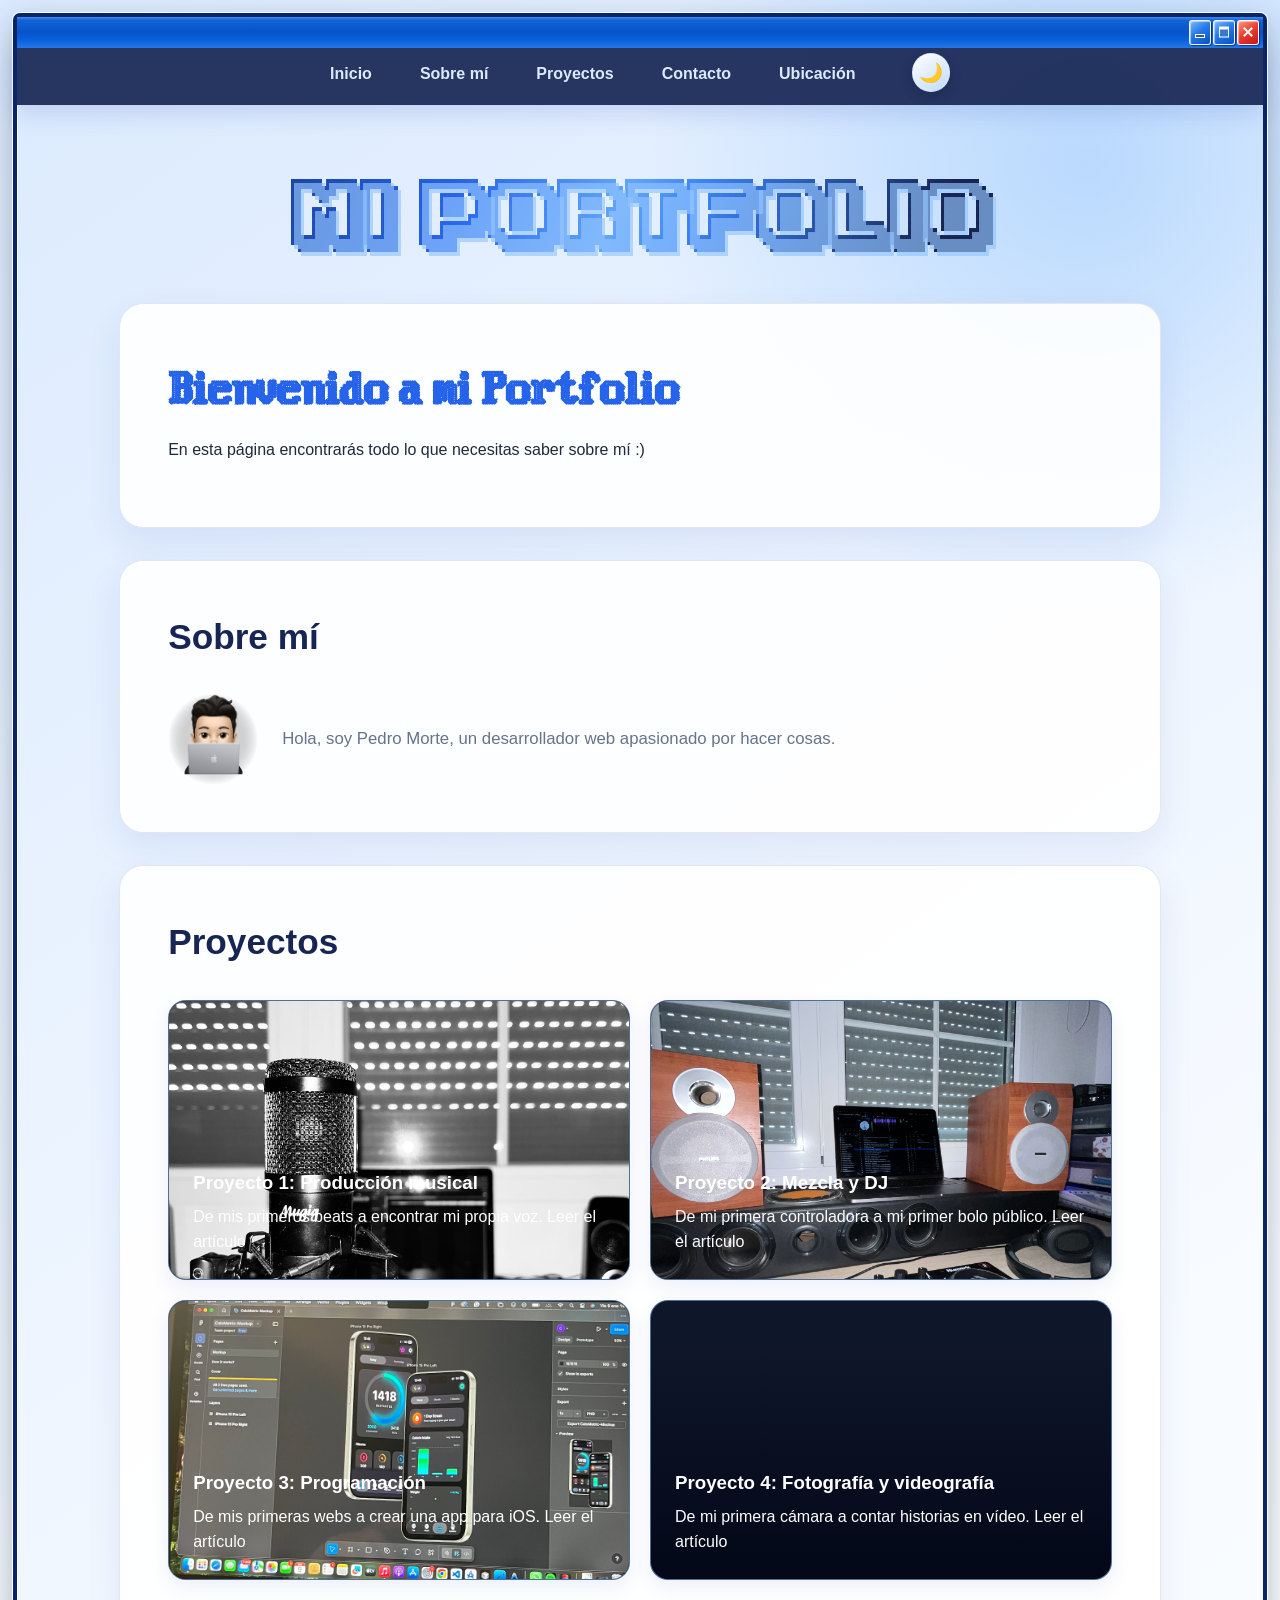
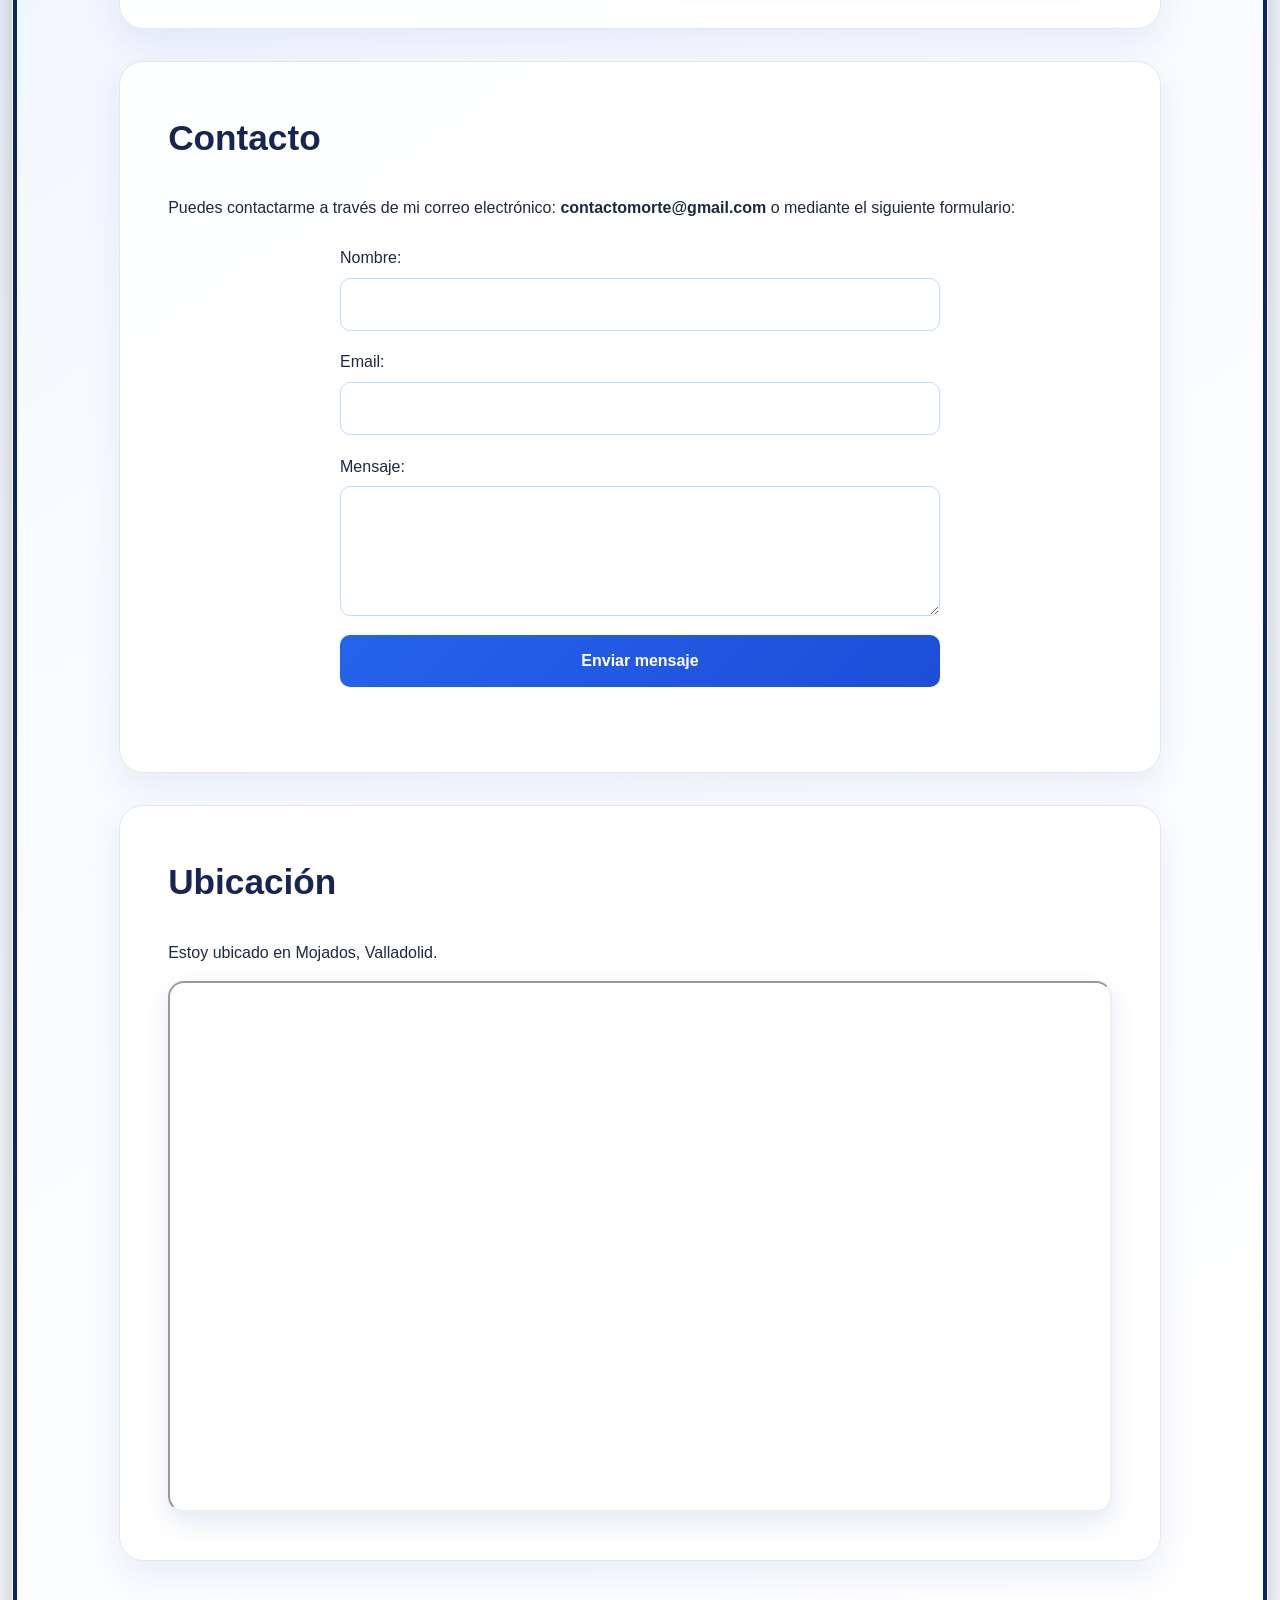
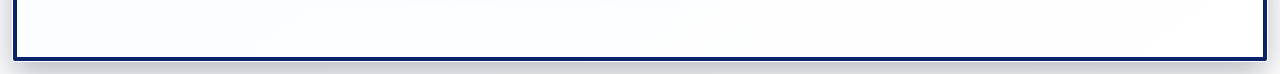
==== commit 98173814: "Mejora el formulario y el portfolio responsive Añade validación y feedback al formulario, conserva l" ====
--- a/index.html
+++ b/index.html
@@ -23,6 +23,7 @@
                     <li><a href="#sobre-mi">Sobre mí</a></li>
                     <li><a href="#proyectos">Proyectos</a></li>
                     <li><a href="#contacto">Contacto</a></li>
+                    <li><a href="#ubicacion">Ubicación</a></li>
                     <li>
                         <button id="modo-oscuro" type="button" aria-label="Activar modo oscuro" aria-pressed="false">🌙</button>
                     </li>
@@ -36,7 +37,7 @@
             <main>
             <section id="inicio">
                 <h2 class="fuente-segtexto">Bienvenido a mi Portfolio</h2>
-                <p>En esta página encontarás todo lo que necesitas saber sobre mi:).</p>
+                <p>En esta página encontrarás todo lo que necesitas saber sobre mí <span class="emoticon" role="img" aria-label="sonrisa">:)</span></p>
             </section>
 
             <section id="sobre-mi">
@@ -86,21 +87,22 @@
                 <p>Puedes contactarme a través de mi correo electrónico: <strong>contactomorte@gmail.com</strong> o mediante el siguiente formulario:</p>
                 <form id="form-contacto">
                     <label for="nombre">Nombre:</label>
-                    <input type="text" id="nombre" name="nombre" required>
+                    <input type="text" id="nombre" name="nombre" autocomplete="name" required>
                     <label for="email">Email:</label>
-                    <input type="email" id="email" name="email" required>
+                    <input type="email" id="email" name="email" autocomplete="email" required>
                     <label for="mensaje">Mensaje:</label>
                     <textarea id="mensaje" name="mensaje" required></textarea>
                     <button type="submit">Enviar mensaje</button>
+                    <p id="form-mensaje" class="form-mensaje" role="status" aria-live="polite"></p>
                 </form>
             </section>
-            </main>
 
-            <section id="Ubicación">
+            <section id="ubicacion">
                 <h2>Ubicación</h2>
                 <p>Estoy ubicado en Mojados, Valladolid.</p>
-                <iframe src="https://www.google.com/maps/embed?pb=!4v1790077626997!6m8!1m7!1sxVWeWkBQ13NvZkqL4wiYnw!2m2!1d41.43276687644696!2d-4.66198781075965!3f327.69050063066027!4f7.866656608241996!5f0.7820865974627469" height="450" style="border:0;" allowfullscreen loading="lazy" referrerpolicy="strict-origin-when-cross-origin" title="Ubicación de Pedro Morte"></iframe>
+                <iframe src="https://www.google.com/maps?q=41.43276687644696%2C-4.66198781075965&z=14&output=embed" allowfullscreen loading="lazy" referrerpolicy="strict-origin-when-cross-origin" title="Ubicación de Pedro Morte"></iframe>
             </section>
+            </main>
         </div>
     </div>
     <script src="script.js"></script>
--- a/style.css
+++ b/style.css
@@ -279,13 +279,13 @@
     animation: brilloPortfolio 5s linear infinite;
 }
 
-main,
-#Ubicación {
+main {
     width: min(100%, 1100px);
     margin: 0 auto;
 }
 
 section {
+    scroll-margin-top: 6rem;
     margin: 2rem 0;
     padding: clamp(1.5rem, 4vw, 3rem);
     border: 1px solid var(--borde);
@@ -305,6 +305,11 @@
     color: var(--azul);
     font-family: 'Blue Screen', 'Courier New', monospace;
     font-size: clamp(1.7rem, 4vw, 2.7rem);
+}
+
+.emoticon {
+    display: inline-block;
+    white-space: nowrap;
 }
 
 .flex-fila {
@@ -566,9 +571,25 @@
     transform: translateY(-2px);
 }
 
-#Ubicación iframe {
+#form-contacto .form-mensaje {
+    min-height: 1.6em;
+    margin: 0.25rem 0 0;
+    font-weight: 700;
+}
+
+#form-contacto .form-mensaje.error {
+    color: #b91c1c;
+}
+
+#form-contacto .form-mensaje.exito {
+    color: #15803d;
+}
+
+#ubicacion iframe {
+    display: block;
     width: 100%;
     max-width: 100%;
+    aspect-ratio: 16 / 9;
     border-radius: 16px;
     box-shadow: 0 10px 24px rgba(30, 64, 175, 0.12);
 }
